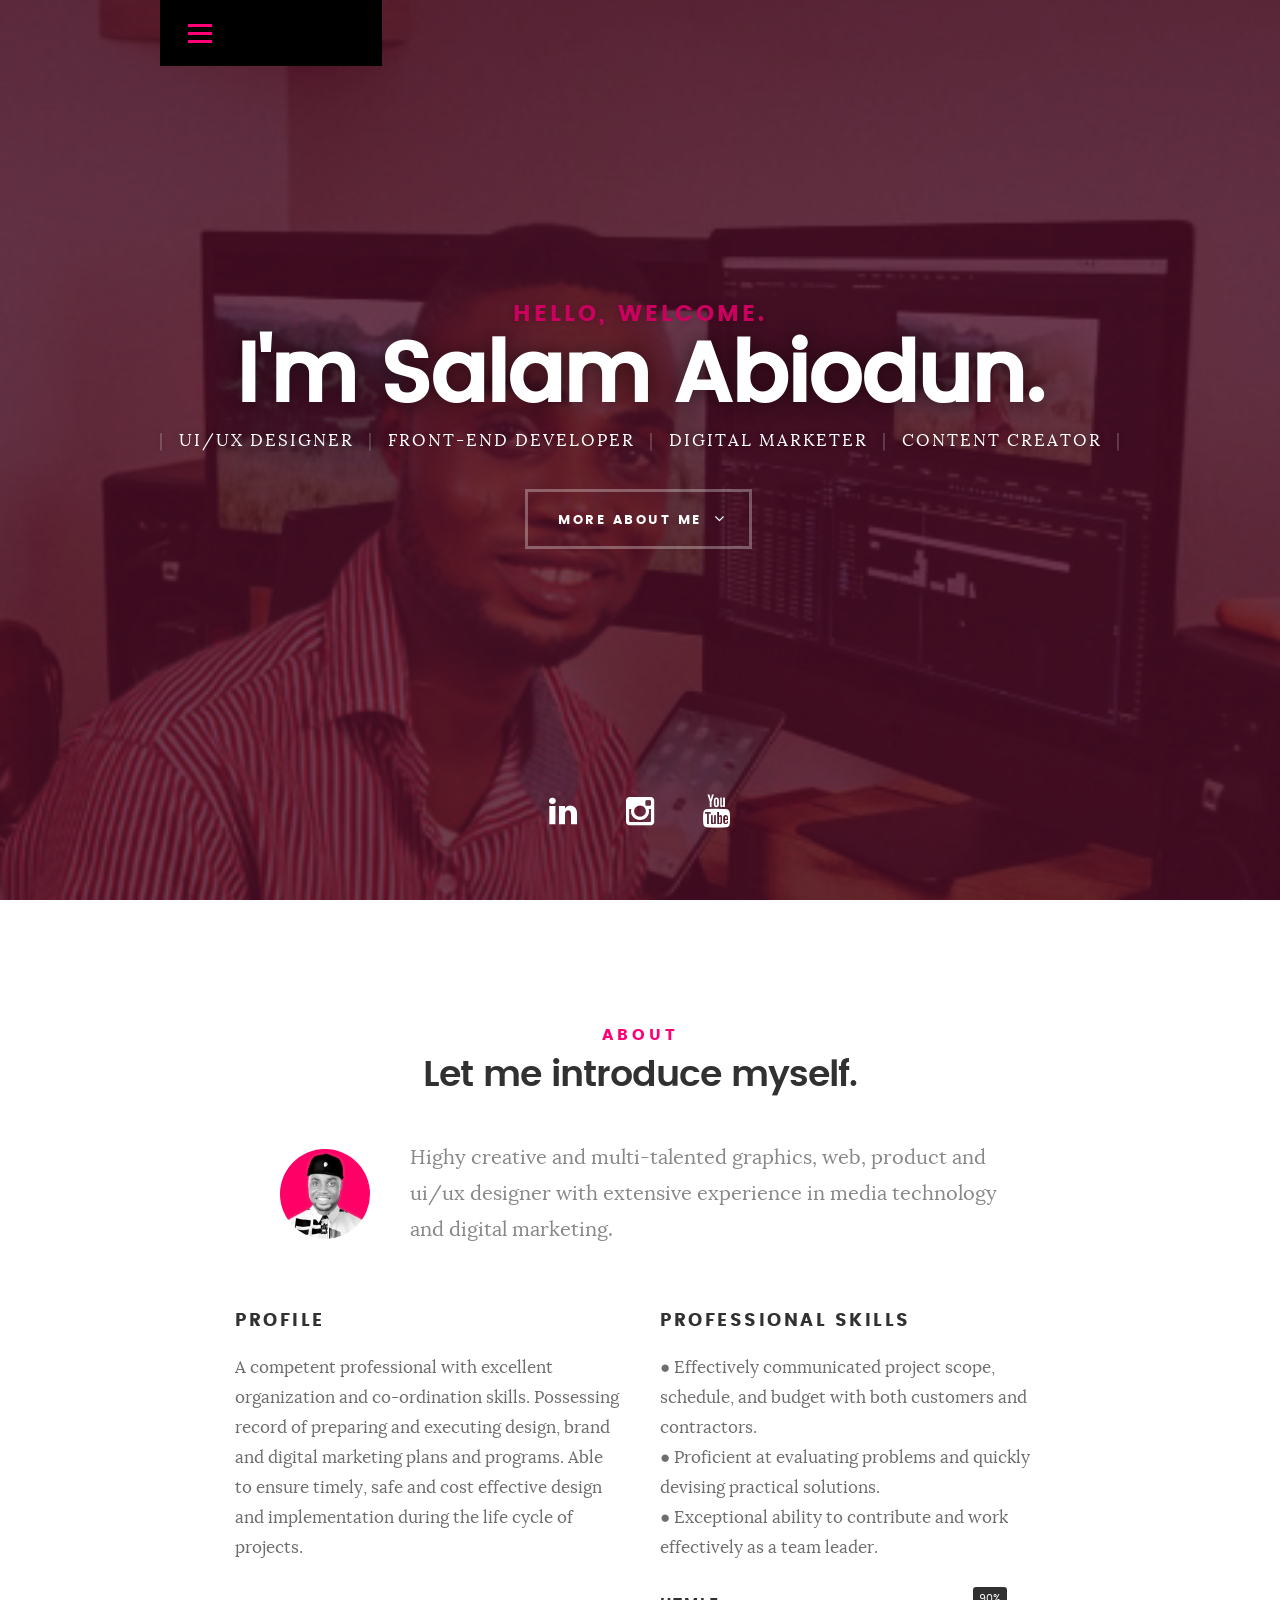
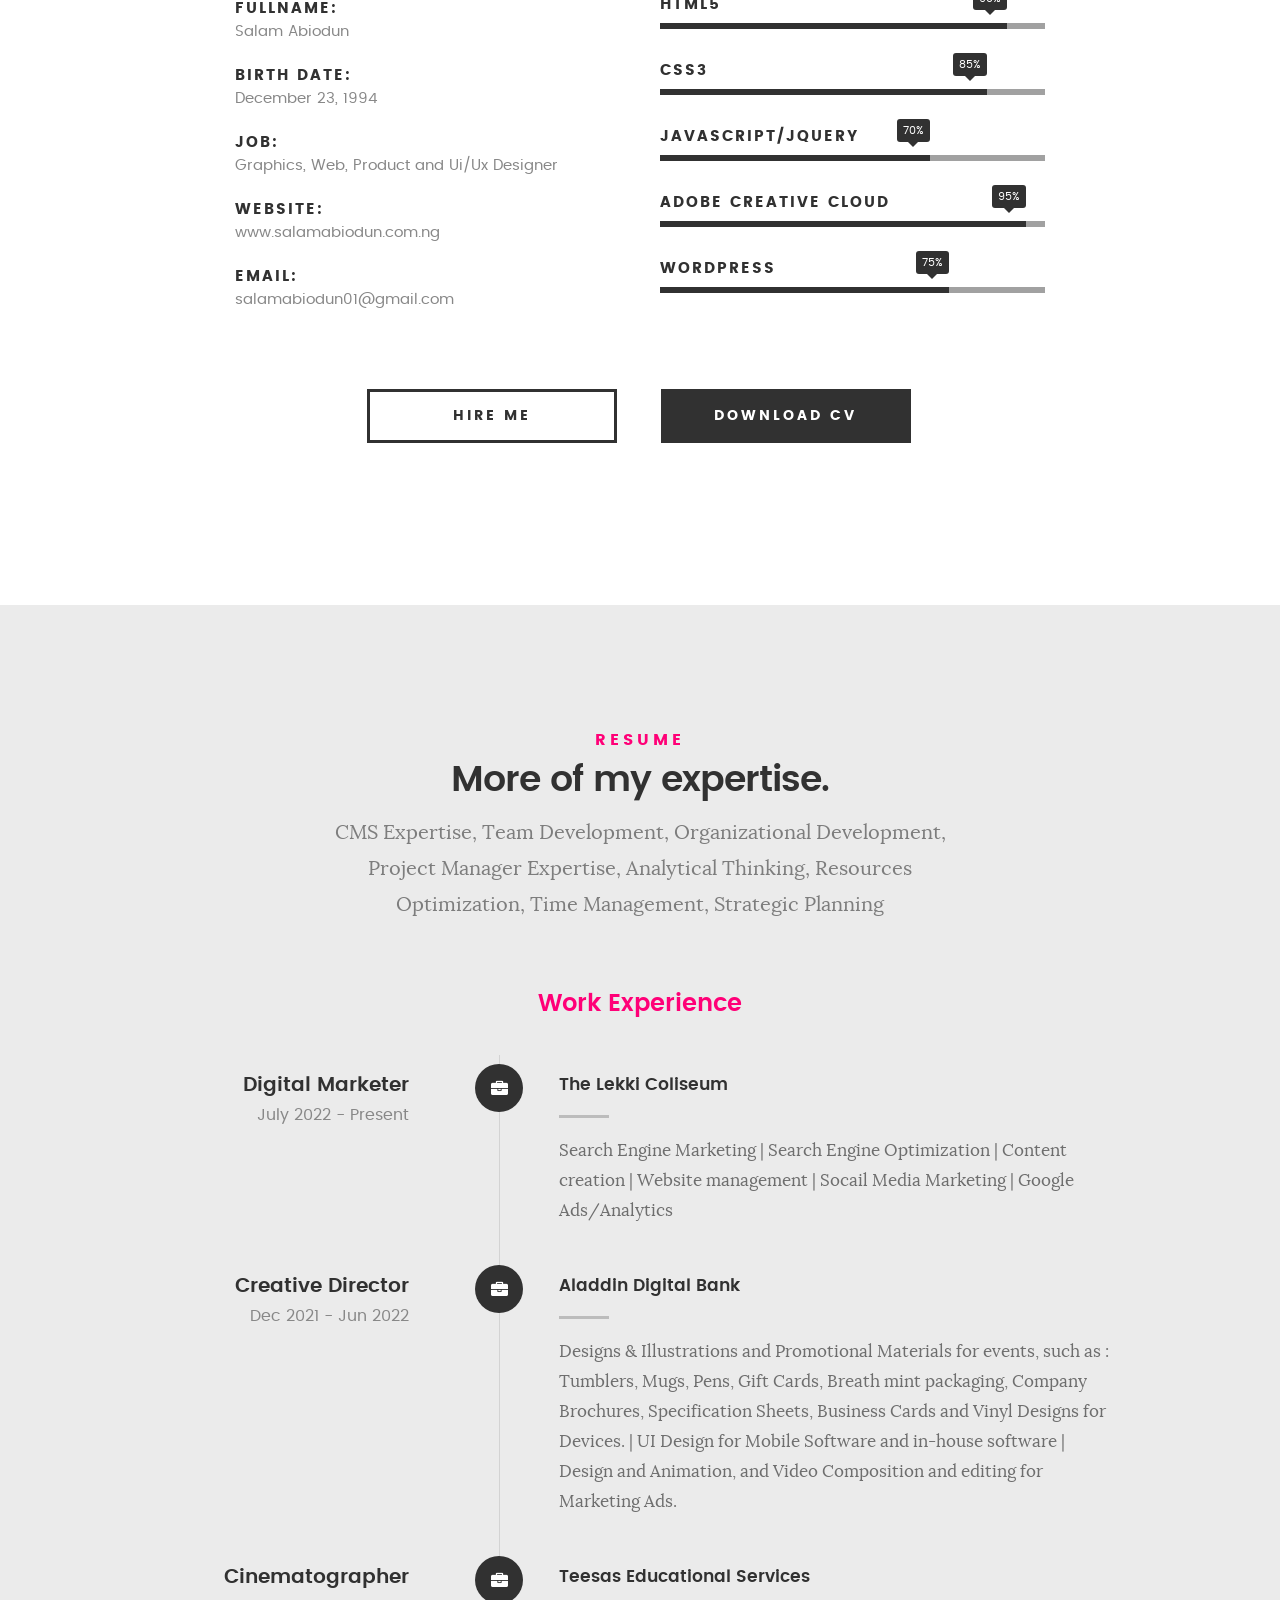
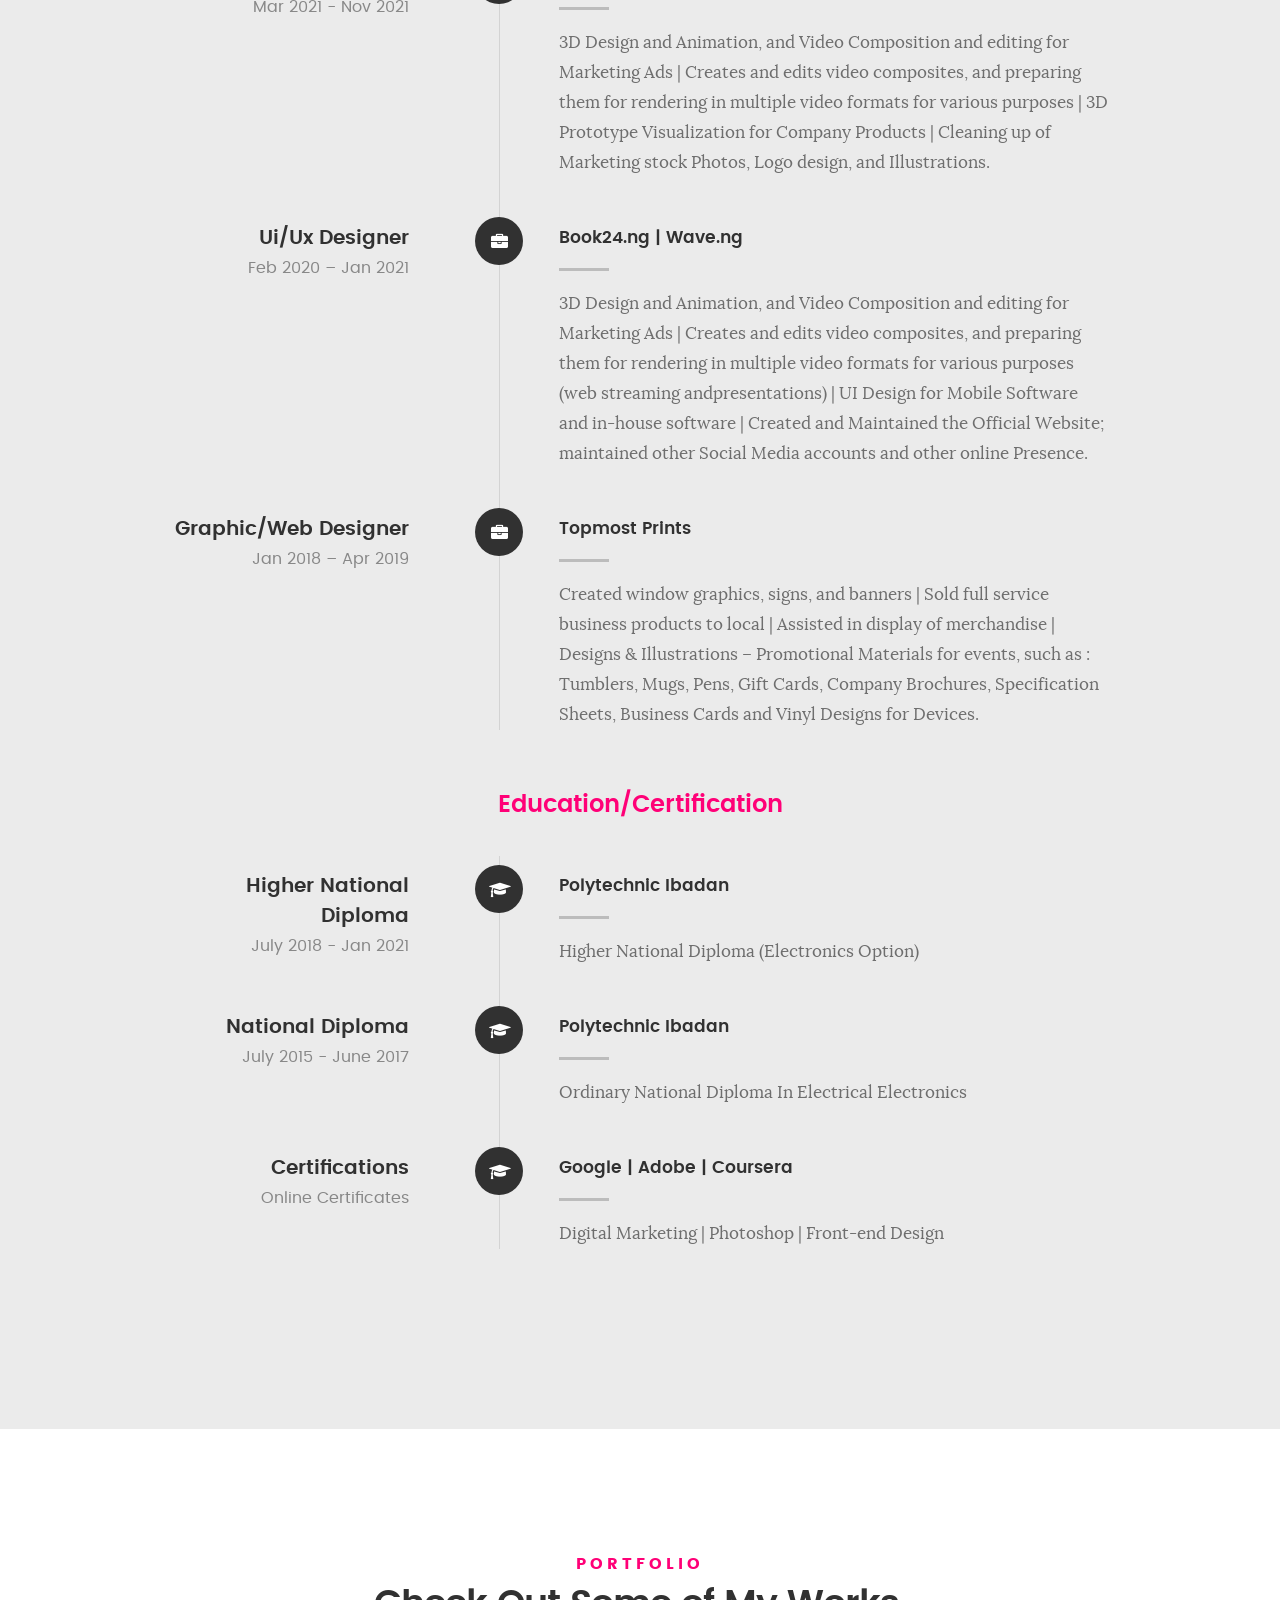
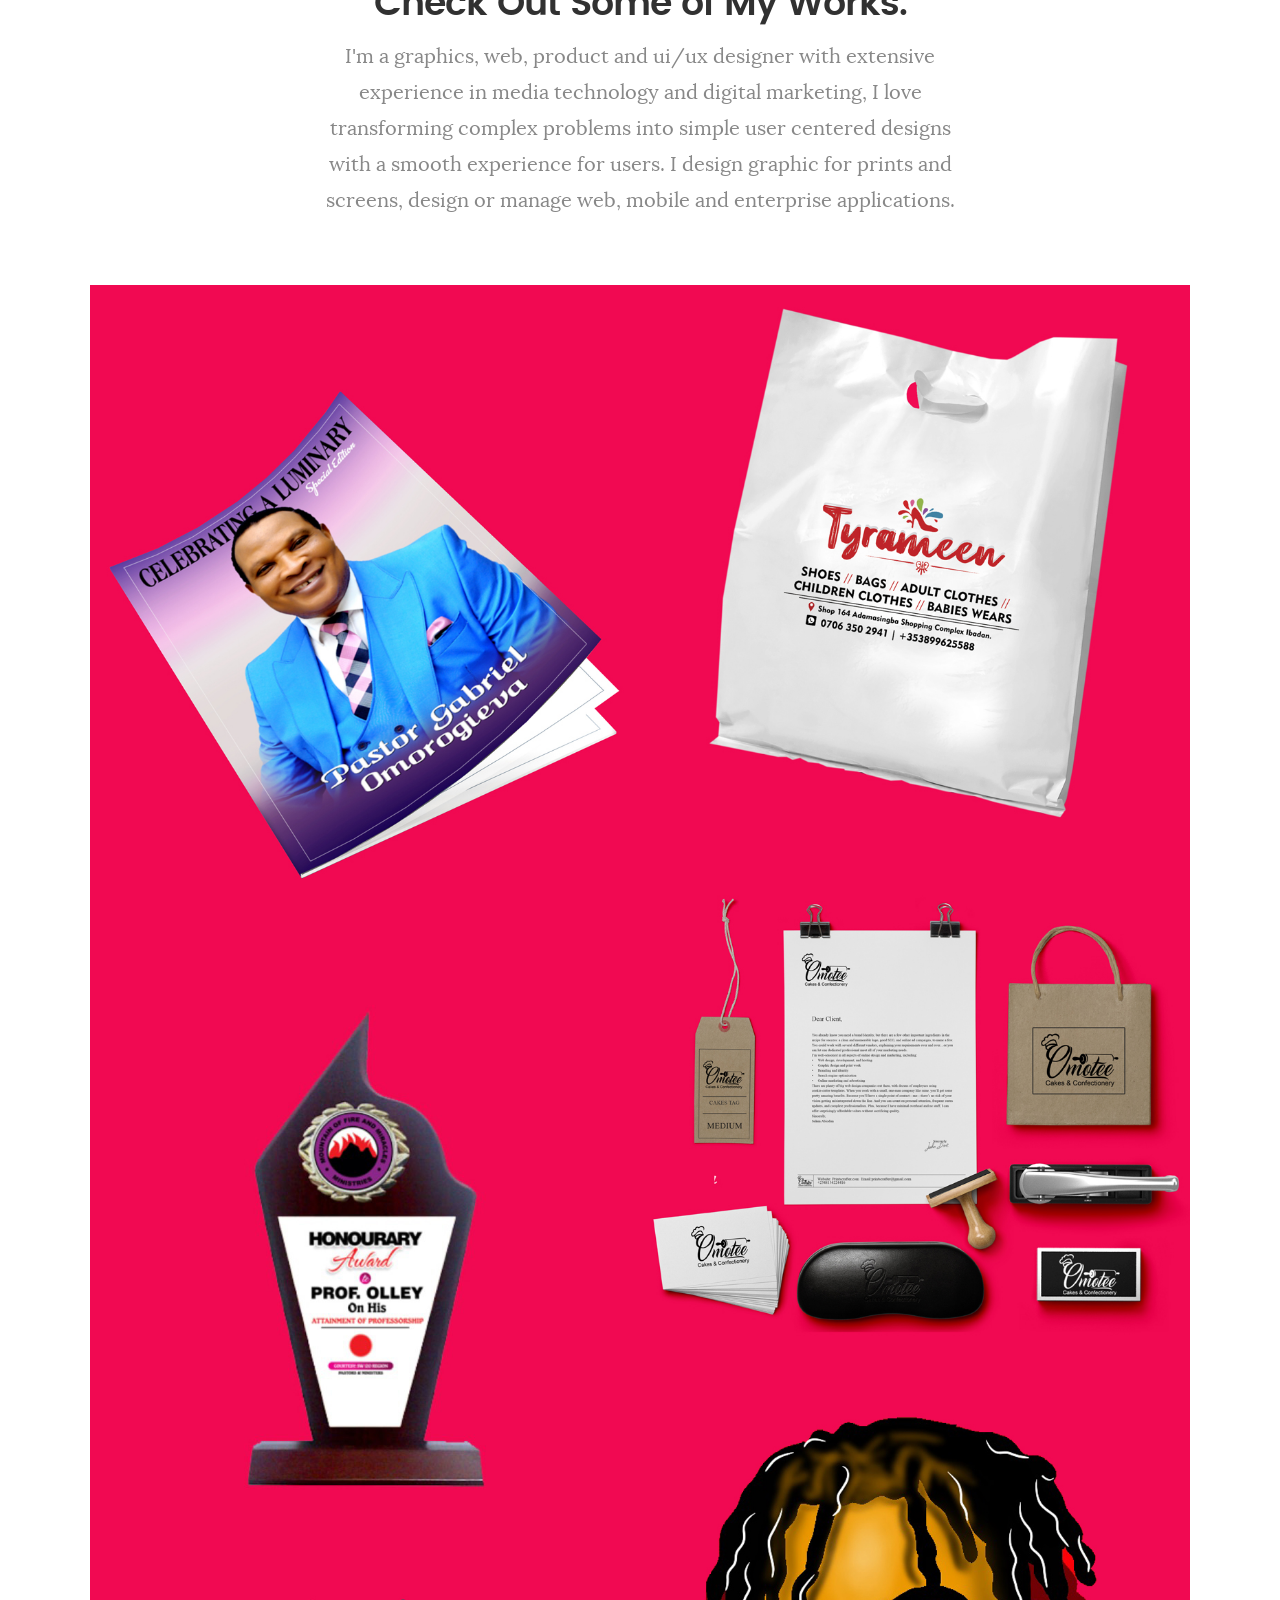
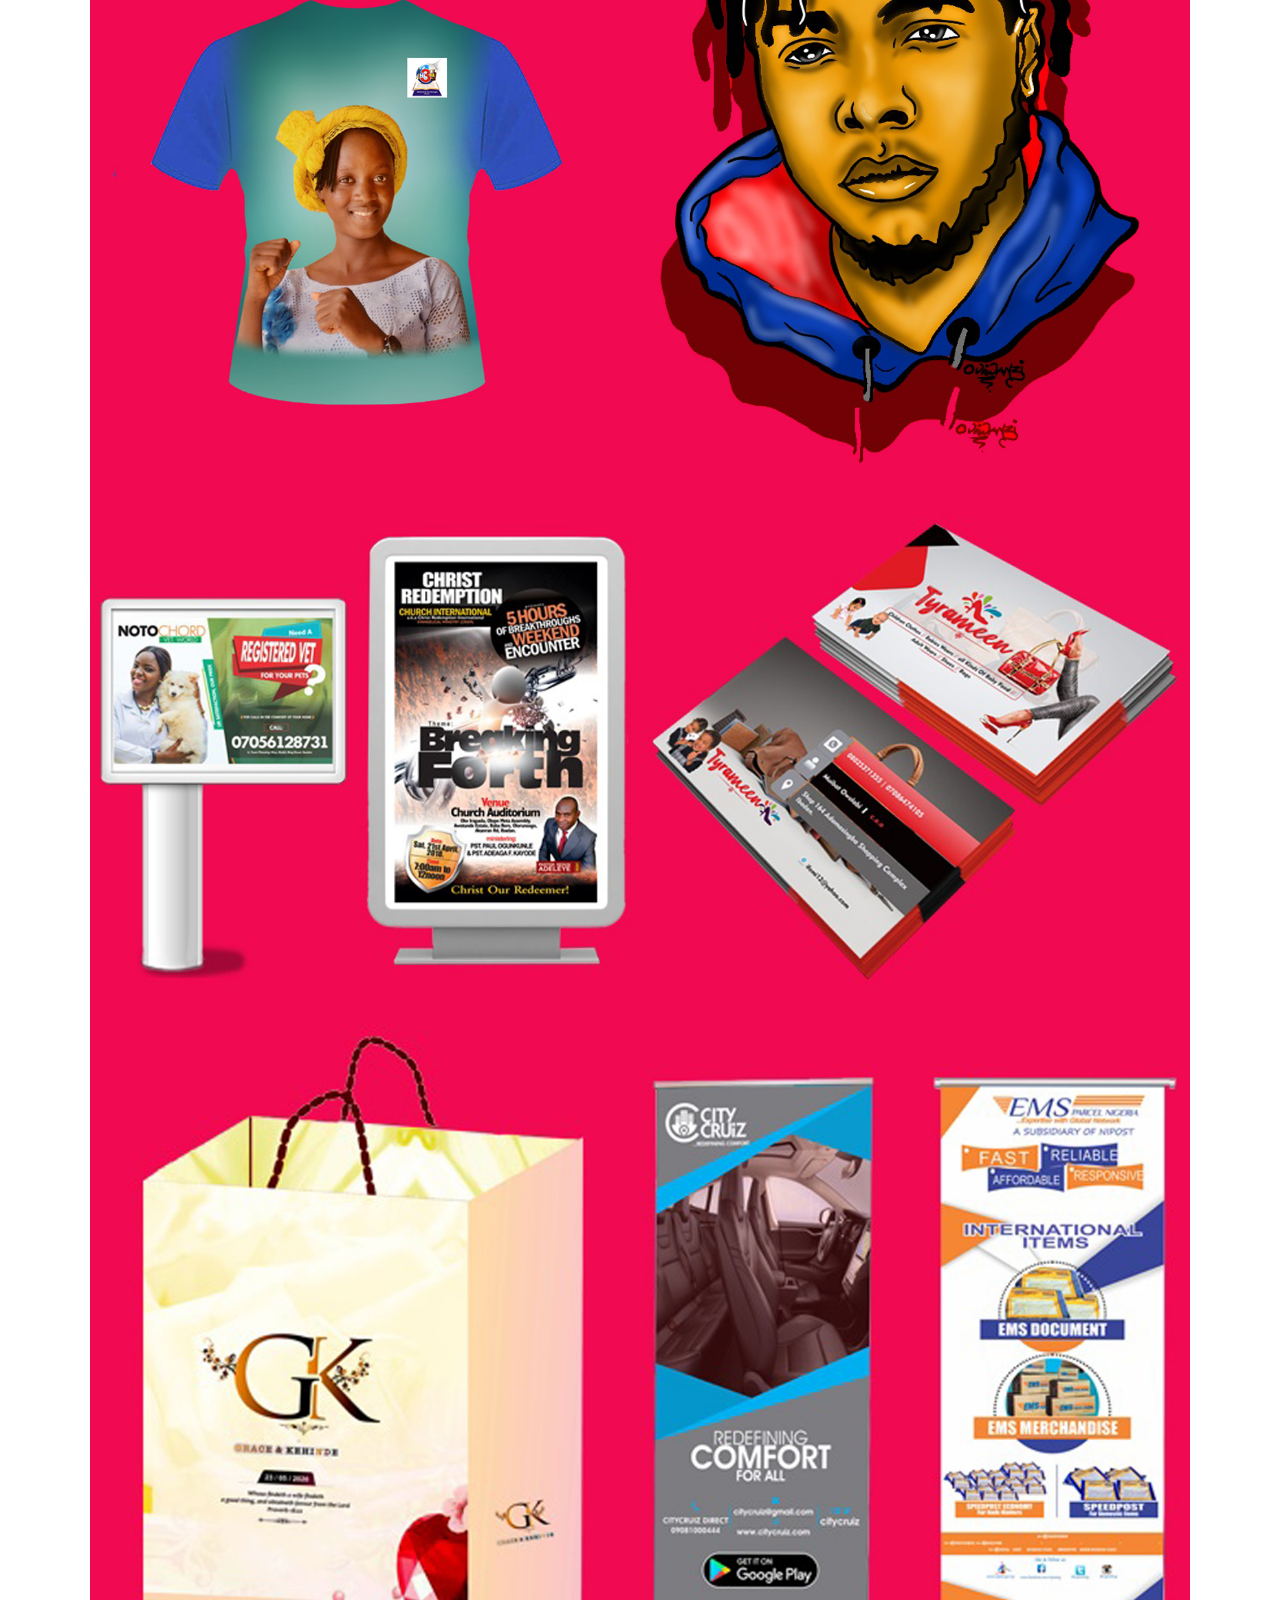
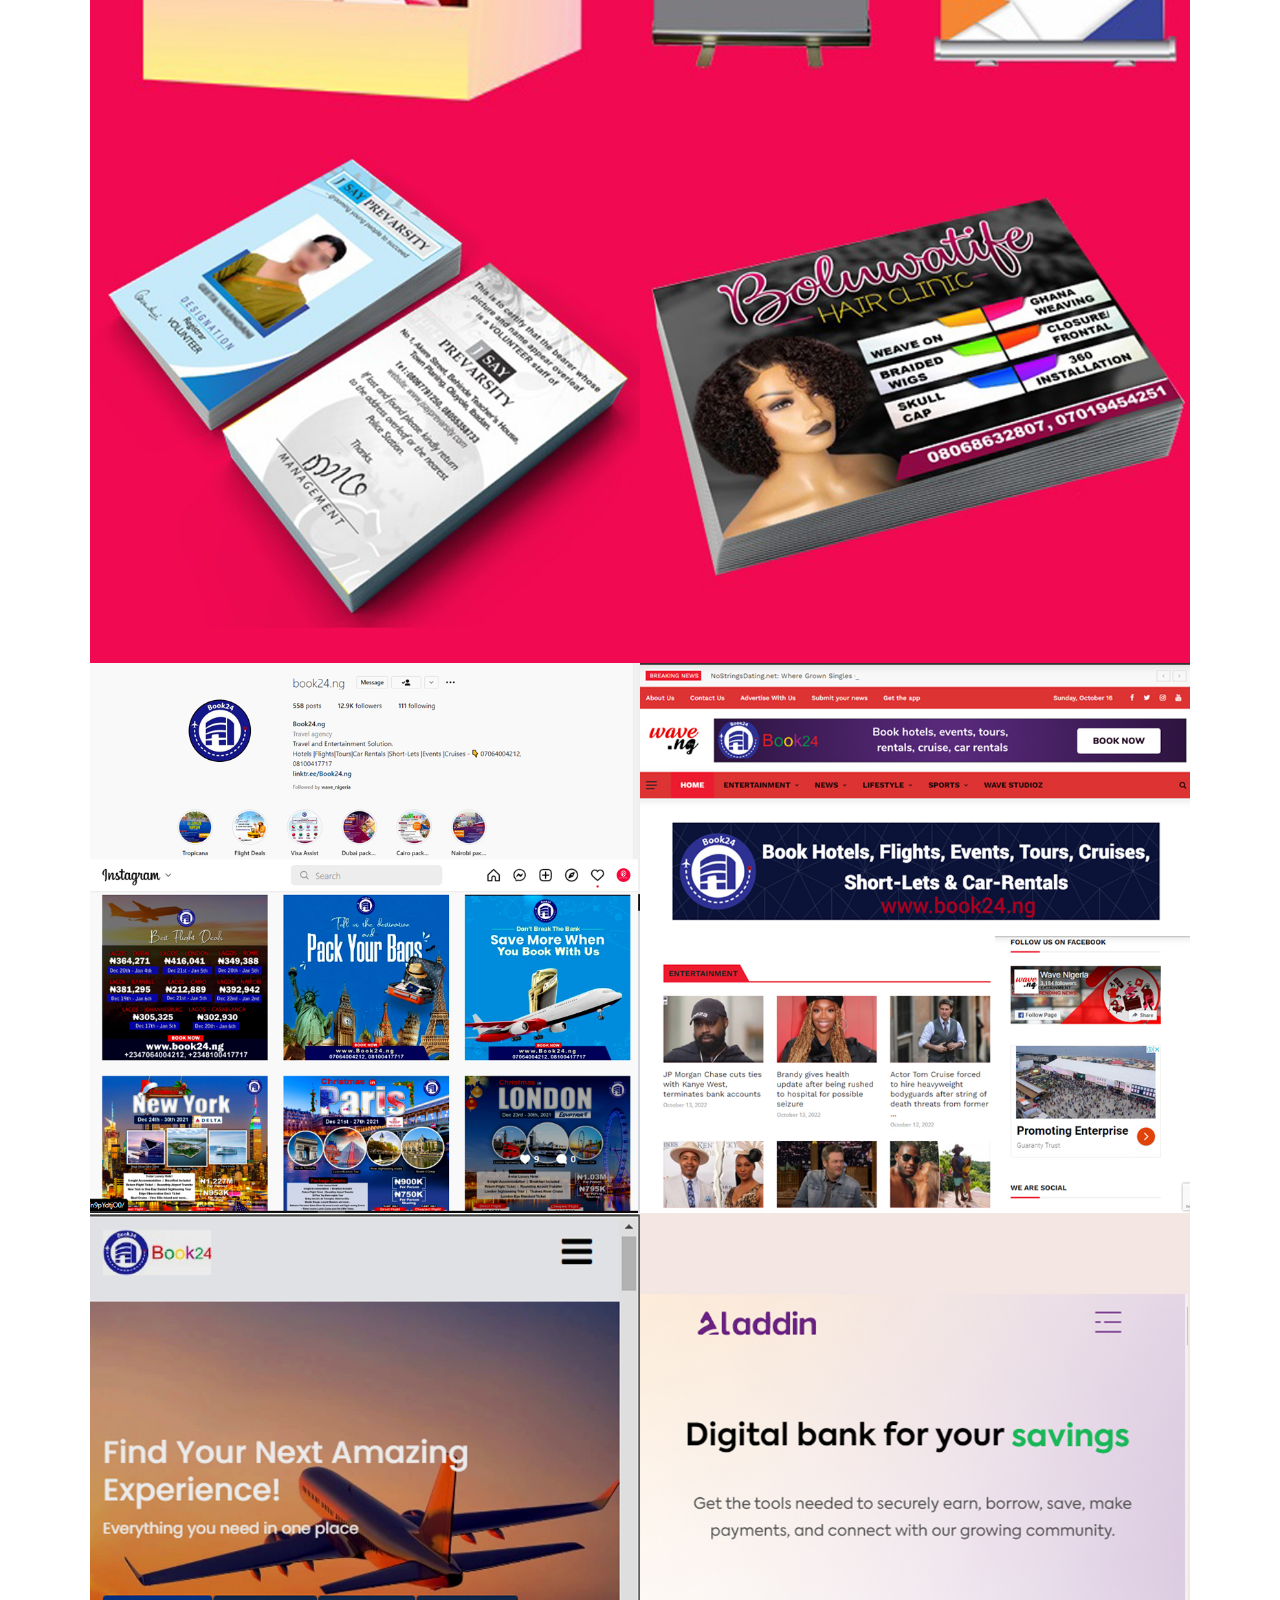
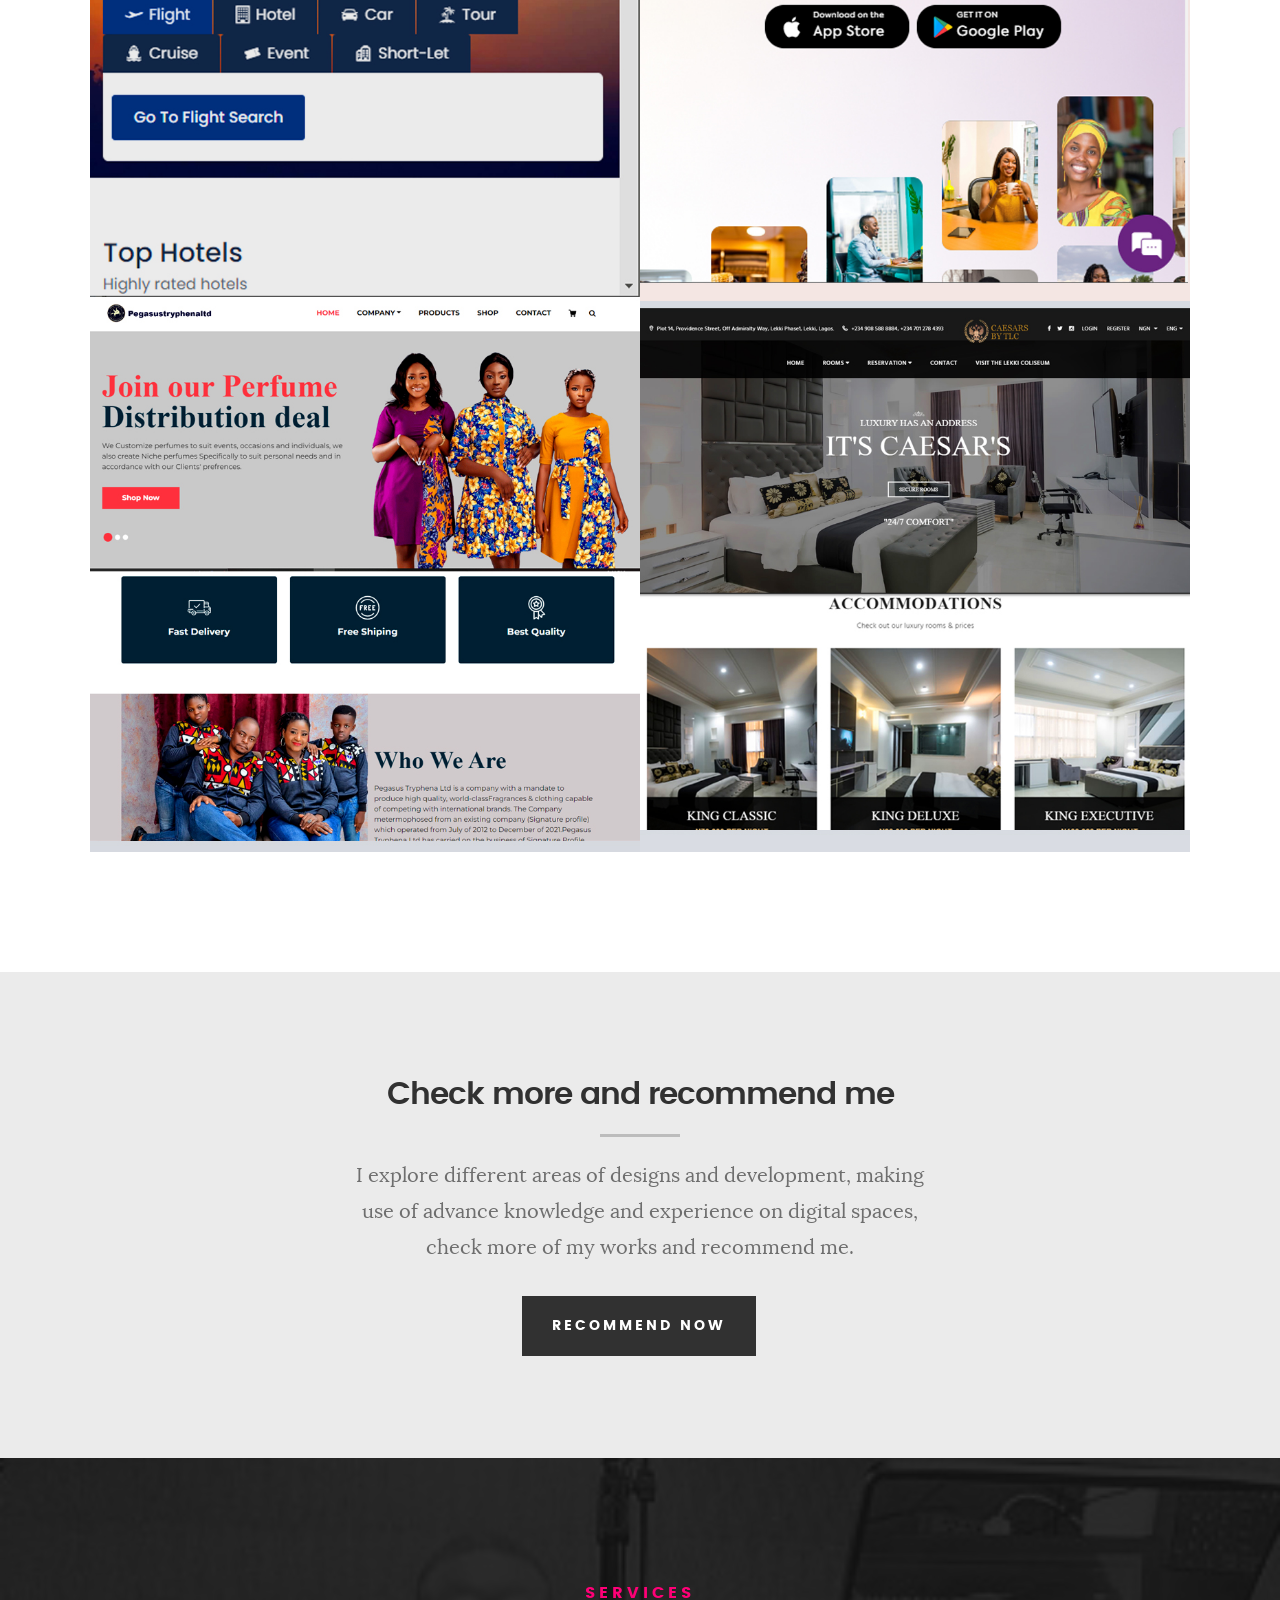
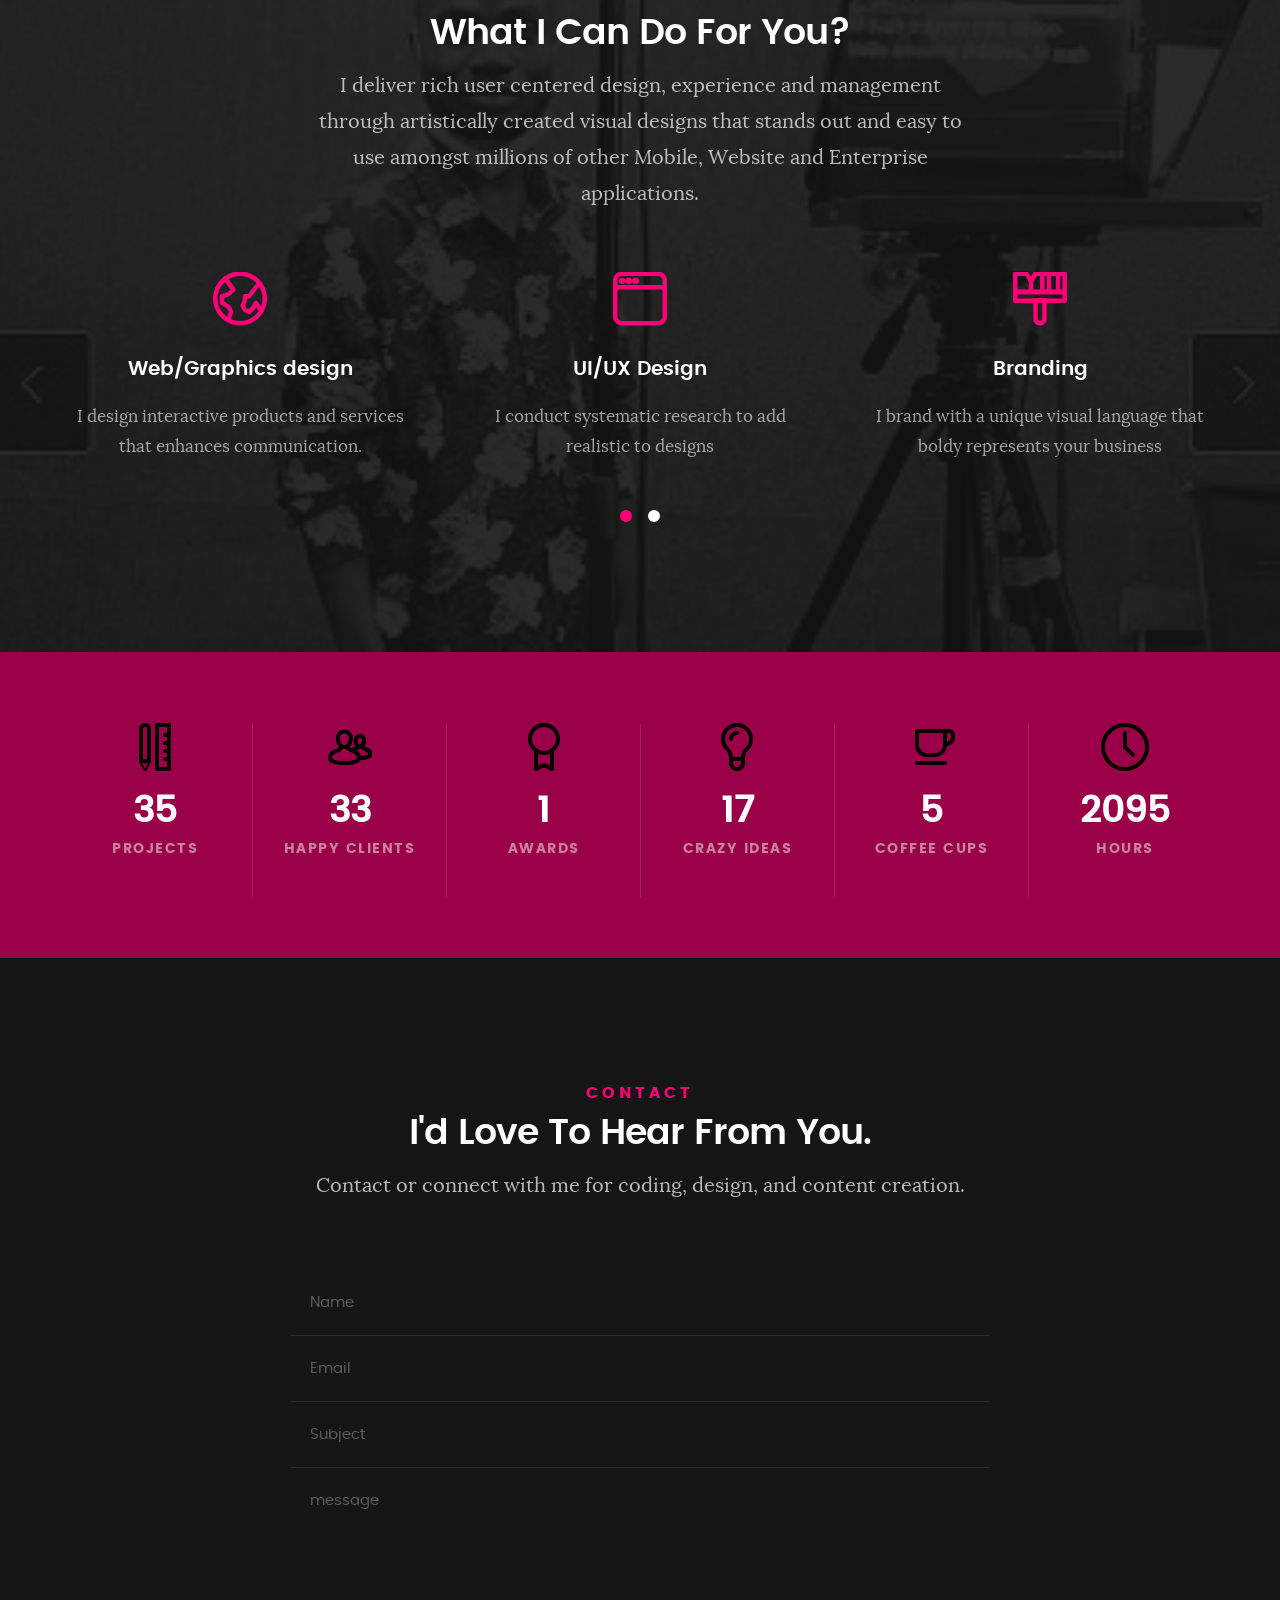
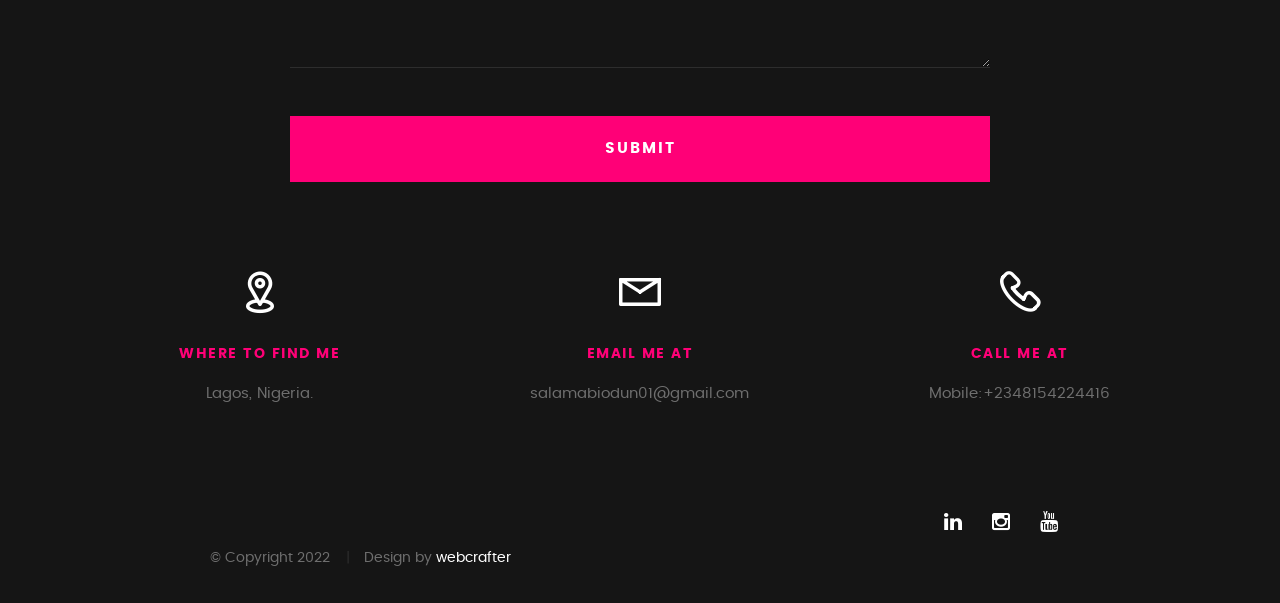
==== photocrafter.html @ e429751d "Update 1" ====
<!DOCTYPE html>
<!--[if IE 8 ]><html class="no-js oldie ie8" lang="en"> <![endif]-->
<!--[if IE 9 ]><html class="no-js oldie ie9" lang="en"> <![endif]-->
<!--[if (gte IE 9)|!(IE)]><!--><html class="no-js" lang="en"> <!--<![endif]-->
<head>

   <!--- basic page needs
   ================================================== -->
   <meta charset="utf-8">
	<title>Salam Abiodun</title>
	<meta name="description" content="Salam Abiodun is an highly creative and multi-talented graphics, web, product and ui/ux designer with
   				extensive experience in media technology and digital marketing">  
	<meta name="author" content="Salam Abiodun">

   <!-- mobile specific metas
   ================================================== -->
	<meta name="viewport" content="width=device-width, initial-scale=1, maximum-scale=1">

 	<!-- CSS
   ================================================== -->
   <link rel="stylesheet" href="css/base.css">  
   <link rel="stylesheet" href="css/main.css">
   <link rel="stylesheet" href="css/vendor.css">     

   <!-- script
   ================================================== -->   
	<script src="js/modernizr.js"></script>
	<script src="js/pace.min.js"></script>

   <!-- favicons
	================================================== -->
	<link rel="icon" type="image/png" href="favicon.png">

</head>


<body id="top">

	<!-- header 
   ================================================== -->
   <header>   	
   	<div class="row">

   		<div class="top-bar">
   			<a class="menu-toggle" href="#"><span>Menu</span></a>

	   		<div class="logo">
		         <a href="index.html"></a>
		      </div>		      

		   	<nav id="main-nav-wrap">
					<ul class="main-navigation">
						<li class="current"><a class="smoothscroll"  href="#intro" title="">Portfolio</a></li>	
						<li><a href="webcrafter.html" title="">Webcrafter</a></li>	
						<li><a href="photocrafter.html" title="">Photocrafter</a></li>
						<li><a href="printscrafter.html" title="">Printscrafter</a></li>	
						<li><a href="Blog" title="">Blog</a></li>			
					</ul>
				</nav>    		
   		</div> <!-- /top-bar --> 
   		
   	</div> <!-- /row --> 		
   </header> <!-- /header -->

	<!-- intro section
   ================================================== -->
   <section id="intro">   

   	<div class="intro-overlay"></div>	

   	<div class="intro-content">
   		<div class="row">

   			<div class="col-twelve">

	   			<h5>Hello, Welcome.</h5>
	   			<h1>I'm Salam Abiodun.</h1>

	   			<p class="intro-position">
					<span>UI/UX Designer</span>
					<span>Front-end Developer</span>
	   				<span>Digital Marketer</span>
	   				<span>Content Creator</span> 
	   			</p>

	   			<a class="button stroke smoothscroll" href="#about" title="">More About Me</a>

	   		</div>  
   			
   		</div>   		 		
   	</div> <!-- /intro-content --> 

   	<ul class="intro-social">
		<li><a href="https://www.linkedin.com/in/salamabiodun/"><i class="fa fa-linkedin"></i></a></li>        
		<li><a href="https://www.instagram.com/salamabiodun_portfolio/"><i class="fa fa-instagram"></i></a></li>
		<li><a href="#"><i class="fa fa-youtube"></i></a></li>
      </ul> <!-- /intro-social -->      	

   </section> <!-- /intro -->


   <!-- about section
   ================================================== -->
   <section id="about">  

   	<div class="row section-intro">
   		<div class="col-twelve">

   			<h5>About</h5>
   			<h1>Let me introduce myself.</h1>

   			<div class="intro-info">

   				<img src="images/Salam Abiodun.jpg" alt="Profile Picture">

   				<p class="lead">Highy creative and multi-talented graphics, web, product and ui/ux designer with
   				extensive experience in media technology and digital marketing.</p>
   			</div>   			

   		</div>   		
   	</div> <!-- /section-intro -->

   	<div class="row about-content">

   		<div class="col-six tab-full">

   			<h3>Profile</h3>
   			<p>A competent professional with excellent organization and co-ordination skills. Possessing record of preparing and executing design, brand and digital marketing plans and programs.
   			Able to ensure timely, safe and cost effective design and implementation during the life cycle of projects.
</p>

   			<ul class="info-list">
   				<li>
   					<strong>Fullname:</strong>
   					<span>Salam Abiodun</span>
   				</li>
   				<li>
   					<strong>Birth Date:</strong>
   					<span>December 23, 1994</span>
   				</li>
   				<li>
   					<strong>Job:</strong>
   					<span>Graphics, Web, Product and Ui/Ux Designer</span>
   				</li>
   				<li>
   					<strong>Website:</strong>
   					<span>www.salamabiodun.com.ng</span>
   				</li>
   				<li>
   					<strong>Email:</strong>
   					<span>salamabiodun01@gmail.com</span>
   				</li>

   			</ul> <!-- /info-list -->

   		</div>

   		<div class="col-six tab-full">

   			<h3>Professional Skills</h3>
   			<p>
   				● Effectively communicated project scope, schedule, and budget with both customers and contractors.<br />
                ● Proficient at evaluating problems and quickly devising practical solutions.<br />
                ● Exceptional ability to contribute and work effectively as a team leader.<br />
                </p>

				<ul class="skill-bars">
				   <li>
				   	<div class="progress percent90"><span>90%</span></div>
				   	<strong>HTML5</strong>
				   </li>
				   <li>
				   	<div class="progress percent85"><span>85%</span></div>
				   	<strong>CSS3</strong>
				   </li>
				   <li>
				   	<div class="progress percent70"><span>70%</span></div>
				   	<strong>Javascript/JQuery</strong>
				   </li>
				   <li>
				   	<div class="progress percent95"><span>95%</span></div>
				   	<strong>Adobe Creative Cloud</strong>
				   </li>
				   <li>

				   	<div class="progress percent75"><span>75%</span></div>
				   	<strong>Wordpress</strong>
				   </li>
      
				</ul> <!-- /skill-bars -->		

   		</div>

   	</div>

   	<div class="row button-section">
   		<div class="col-twelve">
   			<a href="#contact" title="Hire Me" class="button stroke smoothscroll">Hire Me</a>
   			<a href="https://drive.google.com/file/d/1m_BJOsOAaKrkkB5S3uJ8Zh2Sr7pAvcC0/view?usp=sharing" title="Download CV" class="button button-primary">Download CV</a>
   		</div>   		
   	</div>

   </section> <!-- /process-->    


   <!-- resume Section
   ================================================== -->
	<section id="resume" class="grey-section">

		<div class="row section-intro">
   		<div class="col-twelve">

   			<h5>Resume</h5>
   			<h1>More of my expertise.</h1>

   			<p class="lead">CMS Expertise, Team Development, Organizational Development, Project Manager Expertise, Analytical Thinking, Resources Optimization, Time Management, Strategic Planning</p>

   		</div>   		
   	</div> <!-- /section-intro--> 

   	<div class="row resume-timeline">

   		<div class="col-twelve resume-header">

   			<h2>Work Experience</h2>

   		</div> <!-- /resume-header -->

   		<div class="col-twelve">

   			<div class="timeline-wrap">

   				<div class="timeline-block">

	   				<div class="timeline-ico">
	   					<i class="fa fa-briefcase"></i>
	   				</div>

	   				<div class="timeline-header">
	   					<h3>Digital Marketer</h3>
	   					<p>July 2022 - Present</p>
	   				</div>

	   				<div class="timeline-content">
	   					<h4>The Lekki Coliseum</h4>
	   					<p>Search Engine Marketing | Search Engine Optimization | Content creation | Website management | Socail Media Marketing | Google Ads/Analytics</p>
	   				</div>

	   			</div> <!-- /timeline-block -->

	   			<div class="timeline-block">

	   				<div class="timeline-ico">
	   					<i class="fa fa-briefcase"></i>
	   				</div>

	   				<div class="timeline-header">
	   					<h3>Creative Director</h3>
	   					<p>Dec 2021 - Jun 2022</p>
	   				</div>

	   				<div class="timeline-content">
	   					<h4>Aladdin Digital Bank</h4>
	   					<p> Designs & Illustrations and Promotional Materials for events, such as : Tumblers, Mugs, Pens, Gift Cards, Breath mint packaging, Company Brochures, Specification Sheets, Business Cards and Vinyl Designs for Devices. | UI Design for Mobile Software and in-house software | Design and Animation, and Video Composition and editing for Marketing Ads.</p>
	   				</div>

	   			</div> <!-- /timeline-block -->

	   			<div class="timeline-block">

	   				<div class="timeline-ico">
	   					<i class="fa fa-briefcase"></i>
	   				</div>

	   				<div class="timeline-header">
	   					<h3>Cinematographer</h3>
	   					<p>Mar 2021 - Nov 2021</p>
	   				</div>

	   				<div class="timeline-content">
	   					<h4>Teesas Educational Services</h4>
	   					<p>3D Design and Animation, and Video Composition and editing for Marketing Ads | Creates and edits video composites, and preparing them for rendering in multiple video formats for various purposes | 3D Prototype Visualization for Company Products | Cleaning up of Marketing stock Photos, Logo design, and Illustrations.

	   					</p>
	   				</div>

	   			</div> <!-- /timeline-block -->

	   			<div class="timeline-block">

	   				<div class="timeline-ico">
	   					<i class="fa fa-briefcase"></i>
	   				</div>

	   				<div class="timeline-header">
	   					<h3>Ui/Ux Designer</h3>
	   					<p>Feb 2020 – Jan 2021</p>
	   				</div>

	   				<div class="timeline-content">
	   					<h4>Book24.ng | Wave.ng </h4>
	   					<p> 3D Design and Animation, and Video Composition and editing for Marketing Ads | Creates and edits video composites, and preparing them for rendering in multiple video formats for various purposes (web streaming andpresentations) | UI Design for Mobile Software and in-house software |  Created and Maintained the Official Website; maintained other Social Media accounts and other online Presence.
	   					</p>
	   				</div>

	   			</div> <!-- /timeline-block -->

	   			<div class="timeline-block">

	   				<div class="timeline-ico">
	   					<i class="fa fa-briefcase"></i>
	   				</div>

	   				<div class="timeline-header">
	   					<h3>Graphic/Web Designer</h3>
	   					<p>Jan 2018 – Apr 2019</p>
	   				</div>

	   				<div class="timeline-content">
	   					<h4>Topmost Prints</h4>
	   					<p> Created window graphics, signs, and banners | Sold full service business products to local | Assisted in display of merchandise | Designs & Illustrations – Promotional Materials for events, such as : Tumblers, Mugs, Pens, Gift Cards, Company Brochures, Specification Sheets, Business Cards and Vinyl Designs for Devices.

	   					</p>
	   				</div>

	   			</div> <!-- /timeline-block -->

   			</div> <!-- /timeline-wrap -->   			

   		</div> <!-- /col-twelve -->
   		
   	</div> <!-- /resume-timeline -->
   	
   	<div class="row resume-timeline">

   		<div class="col-twelve resume-header">

   			<h2>Education/Certification</h2>

   		</div> <!-- /resume-header -->

   		<div class="col-twelve">

   			<div class="timeline-wrap">

   				<div class="timeline-block">

	   				<div class="timeline-ico">
	   					<i class="fa fa-graduation-cap"></i>
	   				</div>

	   				<div class="timeline-header">
	   					<h3>Higher National Diploma</h3>
	   					<p>July 2018 - Jan 2021</p>
	   				</div>

	   				<div class="timeline-content">
	   					<h4>Polytechnic Ibadan</h4>
	   					<p>Higher National Diploma (Electronics Option)</p>
	   				</div>

	   			</div> <!-- /timeline-block -->

	   			<div class="timeline-block">

	   				<div class="timeline-ico">
	   					<i class="fa fa-graduation-cap"></i>
	   				</div>

	   				<div class="timeline-header">
	   					<h3>National Diploma</h3>
	   					<p>July 2015 - June 2017</p>
	   				</div>

	   				<div class="timeline-content">
	   					<h4>Polytechnic Ibadan</h4>
	   					<p>Ordinary National Diploma In Electrical Electronics</p>
	   				</div>

	   			</div> <!-- /timeline-block -->

	   			<div class="timeline-block">

	   				<div class="timeline-ico">
	   					<i class="fa fa-graduation-cap"></i>
	   				</div>

	   				<div class="timeline-header">
	   					<h3>Certifications</h3>
	   					<p>Online Certificates</p>
	   				</div>

	   				<div class="timeline-content">
	   					<h4>Google | Adobe | Coursera</h4>
	   					<p>Digital Marketing | Photoshop | Front-end Design</p>
	   				</div>

	   			</div> <!-- /timeline-block -->

   			</div> <!-- /timeline-wrap -->   			

   		</div> <!-- /col-twelve -->
   		
   	</div> <!-- /resume-timeline -->
		
	</section> <!-- /features -->


	<!-- Portfolio Section
   ================================================== -->
	<section id="portfolio">

		<div class="row section-intro">
   		<div class="col-twelve">

   			<h5>Portfolio</h5>
   			<h1>Check Out Some of My Works.</h1>

   			<p class="lead">I'm a graphics, web, product and ui/ux designer with
   				extensive experience in media technology and digital marketing, I love transforming complex problems into
   			simple user centered designs with a smooth experience for users. I design graphic for prints and screens, design or manage web, mobile and enterprise applications.</p>

   		</div>   		
   	</div> <!-- /section-intro--> 

   	<div class="row portfolio-content">

   		<div class="col-twelve">

   			<!-- portfolio-wrapper -->
	         <div id="folio-wrapper" class="block-1-2 block-mob-full stack">

	         	<div class="bgrid folio-item">
	               <div class="item-wrap">
	               	<img src="images/portfolio/liberty.jpg" alt="Liberty">
	                  <a href="#modal-01" class="overlay">	                  	           
	                     <div class="folio-item-table">
	                     	<div class="folio-item-cell">
		     					       <h3 class="folio-title">Magazine Design </h3>	     					    
		     					    	 <span class="folio-types">
		     					       	  Graphic Design/Prints Design
		     					       </span>
		     					   </div>	                      	
	                     </div>                    
	                  </a>
	               </div>	               
	        		</div> <!-- /folio-item -->

	        		<div class="bgrid folio-item">
	               <div class="item-wrap">
	               	<img src="images/portfolio/shutterbug.jpg" alt="Shutterbug">
	               	<a href="#modal-02" class="overlay">              		                  
	                     <div class="folio-item-table">
	                     	<div class="folio-item-cell">
	                     		<h3 class="folio-title">Print On Nylon</h3>	     					    
		     					    	<span class="folio-types">
		     					       	  Graphic Design/Prints Design/Screen Printing
		     					      </span>		     		
		     					   </div> 	                      	
	                     </div>                    
	                  </a>
	               </div>
	        		</div> <!-- /folio-item -->

	            <div class="bgrid folio-item">
	               <div class="item-wrap">
	               	<img src="images/portfolio/clouds.jpg"alt="Clouds">
	                  <a href="#modal-03" class="overlay">             		                  
	                     <div class="folio-item-table">
	                     	<div class="folio-item-cell">
	                     		<h3 class="folio-title">Complete Branding</h3>	     					    
		     					    	<span class="folio-types">
		     					       	  Business Branding
		     					      </span>		     		
		     					   </div> 	                      	
	                     </div>                    
	                  </a>
	               </div>
	        		</div> <!-- /folio-item -->

	            <div class="bgrid folio-item">
	               <div class="item-wrap">
	               	<img src="images/portfolio/beetle.jpg" alt="Beetle">
	                  <a href="#modal-04" class="overlay">                  	                 
	                     <div class="folio-item-table">
	                     	<div class="folio-item-cell">
	                     		<h3 class="folio-title">Award Plaque</h3>	     					    
		     					    	<span class="folio-types">
		     					       	  Souvenirs/Gift Items
		     					      </span>		     		
		     					   </div>  	                      	
	                     </div>                    
	                  </a>
	               </div>
	        		</div> <!-- /folio-item -->     

	        		<div class="bgrid folio-item">
	               <div class="item-wrap">
	               	<img src="images/portfolio/lighthouse.jpg" alt="Lighthouse">
	                  <a href="#modal-05" class="overlay">             		                  
	                     <div class="folio-item-table">
	                     	<div class="folio-item-cell">
	                     		<h3 class="folio-title">Cartoonizing</h3>	     					    
		     					    	<span class="folio-types">
		     					       	  Graphic Design/2D illustration
		     					      </span>		     		
		     					   </div> 	                      	
	                     </div>                    
	                  </a>
	               </div>
	        		</div> <!-- /folio-item -->

	            <div class="bgrid folio-item">
	               <div class="item-wrap">
	               	<img src="images/portfolio/salad.jpg" alt="Salad">
	                  <a href="#modal-06" class="overlay">
	                     <div class="folio-item-table">
	                     	<div class="folio-item-cell">
	                     		<h3 class="folio-title">T-shirt Printing</h3>	     					    
		     					    	<span class="folio-types">
		     					       	  3D Sublimation/T-shirt Design
		     					      </span>		     		
		     					   </div>	                      	
	                     </div>                    
	                  </a>
	               </div>

	        		</div> <!-- /folio-item -->   

	            <!-- modal popups - begin
	            ============================================================= -->
	            <div id="modal-01" class="popup-modal slider mfp-hide">	

				     	<div class="media">
				     		<img src="images/portfolio/modals/m-liberty.jpg" alt="" />
				     	</div>      	

					   <div class="description-box">
					      <h4>Magazine Design</h4>		      
					      <p>Design and Magazine Publishing </p>

					      <div class="categories">Graphics Design</div>			               
					   </div>

			         <div class="link-box">
			            <a href="#">Details</a>
					      <a href="#" class="popup-modal-dismiss">Close</a>
			         </div>		      

				   </div> <!-- /modal-01 -->

				   <div id="modal-02" class="popup-modal slider mfp-hide">	

				     	<div class="media">
				     		<img src="images/portfolio/modals/m-shutterbug.jpg" alt="" />
				     	</div>      	

					   <div class="description-box">
					      <h4>Print On Nylon</h4>		      
					      <p>Screen printing on Nylon and other flexible surfaces</p>

					      <div class="categories">Print Design</div>			               
					   </div>

			         <div class="link-box">
			            <a href="#">Details</a>
					      <a href="#" class="popup-modal-dismiss">Close</a>
			         </div>		      

				   </div> <!-- /modal-02 -->

				   <div id="modal-03" class="popup-modal slider mfp-hide">	

				     	<div class="media">
				     		<img src="images/portfolio/modals/m-clouds.jpg" alt="" />
				     	</div>      	

					   <div class="description-box">
					      <h4>Branding</h4>		      
					      <p>Business/Cooporate branding</p>

					      <div class="categories">Branding</div>			               
					   </div>

			         <div class="link-box">
			            <a href="#">Details</a>
					      <a href="#" class="popup-modal-dismiss">Close</a>
			         </div>		      

				   </div> <!-- /modal-03 -->

				   <div id="modal-04" class="popup-modal slider mfp-hide">	

				     	<div class="media">
				     		<img src="images/portfolio/modals/m-beetle.jpg" alt="" />
				     	</div>      	

					   <div class="description-box">
					      <h4>Award Plaque</h4>		      
					      <p>Award Plaque Customization</p>

					      <div class="categories">Branding</div>			               
					   </div>

			         <div class="link-box">
			            <a href="#">Details</a>
					      <a href="#" class="popup-modal-dismiss">Close</a>
			         </div>		      

				   </div> <!-- /modal-04 -->

				   <div id="modal-05" class="popup-modal slider mfp-hide">	

				     	<div class="media">
				     		<img src="images/portfolio/modals/m-lighthouse.jpg" alt="" />
				     	</div>      	

					   <div class="description-box">
					      <h4>Cartoon</h4>		      
					      <p>Cartoonizing pictures and 2D illustrations </p>

					      <div class="categories">2D Animation</div>			               
					   </div>

			         <div class="link-box">
			            <a href="#">Details</a>
					      <a href="#" class="popup-modal-dismiss">Close</a>
			         </div>		      

				   </div> <!-- /modal-05 -->

				   <div id="modal-06" class="popup-modal slider mfp-hide">	

				     	<div class="media">
				     		<img src="images/portfolio/modals/m-salad.jpg" alt="" />
				     	</div>      	

					   <div class="description-box">
					      <h4>T-Shirt</h4>		      
					      <p>T-shirt Design and 3D Sublimation of textile surfaces</p>

					      <div class="categories">Customization</div>			               
					   </div>

			         <div class="link-box">
			            <a href="#">Details</a>
					      <a href="#" class="popup-modal-dismiss">Close</a>
			         </div>		      

				   </div> <!-- /modal-06 -->


				   <!-- modal popups - end
	            ============================================================= -->

	         </div> <!-- /portfolio-wrapper --> 

   		</div>  <!-- /twelve -->   

   	</div> <!-- /portfolio-content -->


   	<div class="row portfolio-content">

   		<div class="col-twelve">

   			<!-- portfolio-wrapper -->
	         <div id="folio-wrapper" class="block-1-2 block-mob-full stack">

	         	<div class="bgrid folio-item">
	               <div class="item-wrap">
	               	<img src="images/portfolio/1.jpg" alt="Liberty">
	                  <a href="#modal-01" class="overlay">	                  	           
	                     <div class="folio-item-table">
	                     	<div class="folio-item-cell">
		     					       <h3 class="folio-title">Magazine Design </h3>	     					    
		     					    	 <span class="folio-types">
		     					       	  Graphic Design/Prints Design
		     					       </span>
		     					   </div>	                      	
	                     </div>                    
	                  </a>
	               </div>	               
	        		</div> <!-- /folio-item -->

	        		<div class="bgrid folio-item">
	               <div class="item-wrap">
	               	<img src="images/portfolio/2.jpg" alt="Shutterbug">
	               	<a href="#modal-02" class="overlay">              		                  
	                     <div class="folio-item-table">
	                     	<div class="folio-item-cell">
	                     		<h3 class="folio-title">Print On Nylon</h3>	     					    
		     					    	<span class="folio-types">
		     					       	  Graphic Design/Prints Design/Screen Printing
		     					      </span>		     		
		     					   </div> 	                      	
	                     </div>                    
	                  </a>
	               </div>
	        		</div> <!-- /folio-item -->

	            <div class="bgrid folio-item">
	               <div class="item-wrap">
	               	<img src="images/portfolio/3.jpg"alt="Clouds">
	                  <a href="#modal-03" class="overlay">             		                  
	                     <div class="folio-item-table">
	                     	<div class="folio-item-cell">
	                     		<h3 class="folio-title">Complete Branding</h3>	     					    
		     					    	<span class="folio-types">
		     					       	  Business Branding
		     					      </span>		     		
		     					   </div> 	                      	
	                     </div>                    
	                  </a>
	               </div>
	        		</div> <!-- /folio-item -->

	            <div class="bgrid folio-item">
	               <div class="item-wrap">
	               	<img src="images/portfolio/4.jpg" alt="Beetle">
	                  <a href="#modal-04" class="overlay">                  	                 
	                     <div class="folio-item-table">
	                     	<div class="folio-item-cell">
	                     		<h3 class="folio-title">Award Plaque</h3>	     					    
		     					    	<span class="folio-types">
		     					       	  Souvenirs/Gift Items
		     					      </span>		     		
		     					   </div>  	                      	
	                     </div>                    
	                  </a>
	               </div>
	        		</div> <!-- /folio-item -->     

	        		<div class="bgrid folio-item">
	               <div class="item-wrap">
	               	<img src="images/portfolio/5.jpg" alt="Lighthouse">
	                  <a href="#modal-05" class="overlay">             		                  
	                     <div class="folio-item-table">
	                     	<div class="folio-item-cell">
	                     		<h3 class="folio-title">Cartoonizing</h3>	     					    
		     					    	<span class="folio-types">
		     					       	  Graphic Design/2D illustration
		     					      </span>		     		
		     					   </div> 	                      	
	                     </div>                    
	                  </a>
	               </div>
	        		</div> <!-- /folio-item -->

	            <div class="bgrid folio-item">
	               <div class="item-wrap">
	               	<img src="images/portfolio/6.jpg" alt="Salad">
	                  <a href="#modal-06" class="overlay">
	                     <div class="folio-item-table">
	                     	<div class="folio-item-cell">
	                     		<h3 class="folio-title">T-shirt Printing</h3>	     					    
		     					    	<span class="folio-types">
		     					       	  3D Sublimation/T-shirt Design
		     					      </span>		     		
		     					   </div>	                      	
	                     </div>                    
	                  </a>
	               </div>

	        		</div> <!-- /folio-item -->   

	            

	         </div> <!-- /portfolio-wrapper --> 

   		</div>  <!-- /twelve -->   

   	</div> <!-- /portfolio-content 2-->

	   <div class="row portfolio-content">

		<div class="col-twelve">

			<!-- portfolio-wrapper -->
		  <div id="folio-wrapper" class="block-1-2 block-mob-full stack">

			  <div class="bgrid folio-item">
				<div class="item-wrap">
					<img src="images/portfolio/7.jpg" alt="Liberty">
				   <a href="#modal-01" class="overlay">	                  	           
					  <div class="folio-item-table">
						  <div class="folio-item-cell">
									 <h3 class="folio-title">Magazine Design </h3>	     					    
									   <span class="folio-types">
										   Graphic Design/Prints Design
									 </span>
								 </div>	                      	
					  </div>                    
				   </a>
				</div>	               
				 </div> <!-- /folio-item -->

				 <div class="bgrid folio-item">
				<div class="item-wrap">
					<img src="images/portfolio/8.jpg" alt="Shutterbug">
					<a href="#modal-02" class="overlay">              		                  
					  <div class="folio-item-table">
						  <div class="folio-item-cell">
							  <h3 class="folio-title">Print On Nylon</h3>	     					    
									  <span class="folio-types">
										   Graphic Design/Prints Design/Screen Printing
									</span>		     		
								 </div> 	                      	
					  </div>                    
				   </a>
				</div>
				 </div> <!-- /folio-item -->

			 <div class="bgrid folio-item">
				<div class="item-wrap">
					<img src="images/portfolio/9.jpg"alt="Clouds">
				   <a href="#modal-03" class="overlay">             		                  
					  <div class="folio-item-table">
						  <div class="folio-item-cell">
							  <h3 class="folio-title">Complete Branding</h3>	     					    
									  <span class="folio-types">
										   Business Branding
									</span>		     		
								 </div> 	                      	
					  </div>                    
				   </a>
				</div>
				 </div> <!-- /folio-item -->

			 <div class="bgrid folio-item">
				<div class="item-wrap">
					<img src="images/portfolio/10.jpg" alt="Beetle">
				   <a href="#modal-04" class="overlay">                  	                 
					  <div class="folio-item-table">
						  <div class="folio-item-cell">
							  <h3 class="folio-title">Award Plaque</h3>	     					    
									  <span class="folio-types">
										   Souvenirs/Gift Items
									</span>		     		
								 </div>  	                      	
					  </div>                    
				   </a>
				</div>
				 </div> <!-- /folio-item -->     

				 <div class="bgrid folio-item">
				<div class="item-wrap">
					<img src="images/portfolio/11.jpg" alt="Lighthouse">
				   <a href="#modal-05" class="overlay">             		                  
					  <div class="folio-item-table">
						  <div class="folio-item-cell">
							  <h3 class="folio-title">Cartoonizing</h3>	     					    
									  <span class="folio-types">
										   Graphic Design/2D illustration
									</span>		     		
								 </div> 	                      	
					  </div>                    
				   </a>
				</div>
				 </div> <!-- /folio-item -->

			 <div class="bgrid folio-item">
				<div class="item-wrap">
					<img src="images/portfolio/12.jpg" alt="Salad">
				   <a href="#modal-06" class="overlay">
					  <div class="folio-item-table">
						  <div class="folio-item-cell">
							  <h3 class="folio-title">T-shirt Printing</h3>	     					    
									  <span class="folio-types">
										   3D Sublimation/T-shirt Design
									</span>		     		
								 </div>	                      	
					  </div>                    
				   </a>
				</div>

				 </div> <!-- /folio-item -->   

			 

		  </div> <!-- /portfolio-wrapper --> 

		</div>  <!-- /twelve -->   

	</div> <!-- /portfolio-content 3-->

		
	</section> <!-- /portfolio --> 


	<!-- CTA Section
   ================================================== -->
	<section id="cta" class="grey-section">

   	<div class="row cta-content">

   		<div class="col-twelve section-ads">  

	     		<h2 class="h01"><a href="#">Check more and recommend me</a></h2>

		      <p class="lead">
		      I explore different areas of designs and development, making use of advance knowledge and experience on digital spaces, check
		      more of my works and recommend me.<a href="#"></a>
				
				<!-- Simply type	the promocode in the box labeled “Promo Code” when placing your order. -->	
				</p>

				<div class="action">
			      <a class="button button-primary large" href="#">Recommend Now</a>
		      </div>		     	

   		</div>

   	</div> <!-- /cta-content -->

   </section> <!-- /cta --> 

	
	<!-- services Section
   ================================================== -->
	<section id="services">

		<div class="overlay"></div>

		<div class="row section-intro">
   		<div class="col-twelve">

   			<h5>Services</h5>
   			<h1>What I Can Do For You?</h1>

   			<p class="lead">I deliver rich user centered design, experience and management through artistically created
   			visual designs that stands out and easy to use amongst millions of other Mobile, Website and Enterprise applications.</p>

   		</div>   		
   	</div> <!-- /section-intro -->

   	<div class="row services-content">

   		<div id="owl-slider" class="owl-carousel services-list">

	      	<div class="service">	

	      		<span class="icon"><i class="icon-earth"></i></span>            

	            <div class="service-content">	

	            	 <h3>Web/Graphics design</h3>

		            <p class="desc">I design interactive products and services that enhances communication.</p>
	         		
	         	</div> 	         	 

				</div> <!-- /service -->

				<div class="service">	

					<span class="icon"><i class="icon-window"></i></span>                          

	            <div class="service-content">	

	            	<h3>UI/UX Design</h3>  

		            <p class="desc">I conduct systematic research to add realistic to designs </p>

	            </div>	                          

			   </div> <!-- /service -->

			   <div class="service">

			   	<span class="icon"><i class="icon-paint-brush"></i></span>		            

	            <div class="service-content">

	            	<h3>Branding</h3>

		            <p class="desc">I brand with a unique visual language that boldy represents your business</p> 

	            </div> 	            	               

			   </div> <!-- /service -->

				<div class="service">

					<span class="icon"><i class="icon-toggles"></i></span>	              

	            <div class="service-content">

	            	<h3>Digital Marketing</h3>

		            <p class="desc">I Content that help customers interact and communicate with your business.</p> 
	         		
	            </div>                

				</div> <!-- /service -->

			   <div class="service">

			   	<span class="icon"><i class="icon-image"></i></span>	            

	            <div class="service-content">

	            	<h3>Product Design/Management</h3>

		            <p class="desc">I design/manage products with focus on user interaction (prototyping).
	        			</p> 

	            </div>	               

			   </div> <!-- /service -->

			   <div class="service">

			   	<span class="icon"><i class="icon-chat"></i></span>	   	           

	            <div class="service-content">

	            	 <h3>Consultancy</h3>

		            <p class="desc">Consult me for the theory and application of design/management of digital Products </p> 
	        			
	            </div>	               

			   </div> <!-- /service -->

	      </div> <!-- /services-list -->
   		
   	</div> <!-- /services-content -->
		
	</section> <!-- /services -->	


	<!-- stats Section
   ================================================== -->
	<section id="stats" class="count-up">

		<div class="row">
			<div class="col-twelve">

				<div class="block-1-6 block-s-1-3 block-tab-1-2 block-mob-full stats-list">

					<div class="bgrid stat">

						<div class="icon-part">
							<i class="icon-pencil-ruler"></i>
						</div>

						<h3 class="stat-count">
							117
						</h3>

						<h5 class="stat-title">
							Projects 
						</h5>

					</div> <!-- /stat -->					

					<div class="bgrid stat">

						<div class="icon-part">
							<i class="icon-users"></i>
						</div>

						<h3 class="stat-count">
							110
						</h3>

						<h5 class="stat-title">
							Happy Clients
						</h5>

					</div> <!-- /stat -->

					<div class="bgrid stat">

						<div class="icon-part">
							<i class="icon-badge"></i>
						</div>

						<h3 class="stat-count">
							2
						</h3>

						<h5 class="stat-title">
							Awards 
						</h5>

					</div> <!-- /stat -->									

					<div class="bgrid stat">

						<div class="icon-part">
							<i class="icon-light-bulb"></i>
						</div>

						<h3 class="stat-count">
							55
						</h3>

						<h5 class="stat-title">
							Crazy Ideas
						</h5>

					</div> <!-- /stat -->

					<div class="bgrid stat">

						<div class="icon-part">
							<i class="icon-cup"></i>
						</div>

						<h3 class="stat-count">
							15
						</h3>

						<h5 class="stat-title">
							Coffee Cups
						</h5>

					</div> <!-- /stat -->

					<div class="bgrid stat">

						<div class="icon-part">
							<i class="icon-clock"></i>
						</div>

						<h3 class="stat-count">
							7137
						</h3>

						<h5 class="stat-title">
							Hours
						</h5>

					</div> <!-- /stat -->

				</div> <!-- /stats-list -->

			</div> <!-- /twelve -->
		</div> <!-- /row -->

	</section> <!-- /stats -->

	
   <!-- contact
   ================================================== -->
	<section id="contact">

		<div class="row section-intro">
   		<div class="col-twelve">

   			<h5>Contact</h5>
   			<h1>I'd Love To Hear From You.</h1>

   			<p class="lead">Contact or connect with me for coding, design, and content creation.</p>

   		</div> 
   	</div> <!-- /section-intro -->

   	<div class="row contact-form">

   		<div class="col-twelve">

            <!-- form -->
            <form name="contactForm" id="contactForm" method="post" action="inc/sendEmail.php">
      			<fieldset>

                  <div class="form-field">
 						   <input name="contactName" type="text" id="contactName" placeholder="Name" value="" minlength="2" required="">
                  </div>
                  <div class="form-field">
	      			   <input name="contactEmail" type="email" id="contactEmail" placeholder="Email" value="" required="">
	               </div>
                  <div class="form-field">
	     				   <input name="contactSubject" type="text" id="contactSubject" placeholder="Subject" value="">
	               </div>                       
                  <div class="form-field">
	                 	<textarea name="contactMessage" id="contactMessage" placeholder="message" rows="10" cols="50" required=""></textarea>
	               </div>                      
                 <div class="form-field">
                     <button class="submitform">Submit</button>
                     <div id="submit-loader">
                        <div class="text-loader">Sending...</div>                             
       				      <div class="s-loader">
								  	<div class="bounce1"></div>
								  	<div class="bounce2"></div>
								  	<div class="bounce3"></div>
								</div>
							</div>
                  </div>

      			</fieldset>
      		</form> <!-- Form End -->

            <!-- contact-warning -->
            <div id="message-warning">            	
            </div>            
            <!-- contact-success -->
      		<div id="message-success">
               <i class="fa fa-check"></i>Your message was sent, thank you!<br>
      		</div>

         </div> <!-- /col-twelve -->
   		
   	</div> <!-- /contact-form -->

   	<div class="row contact-info">

   		<div class="col-four tab-full">

   			<div class="icon">
   				<i class="icon-pin"></i>
   			</div>

   			<h5>Where to find me</h5>

   			<p>
           Lagos, Nigeria.
            </p>

   		</div>

   		<div class="col-four tab-full collapse">

   			<div class="icon">
   				<i class="icon-mail"></i>
   			</div>

   			<h5>Email Me At</h5>

   			<p>salamabiodun01@gmail.com		     
			   </p>

   		</div>

   		<div class="col-four tab-full">

   			<div class="icon">
   				<i class="icon-phone"></i>
   			</div>

   			<h5>Call Me At</h5>

   			<p>Mobile:+2348154224416
			   </p>

   		</div>
   		
   	</div> <!-- /contact-info -->
		
	</section> <!-- /contact -->


   <!-- footer
   ================================================== -->

   <footer>
     	<div class="row">

     		<div class="col-six tab-full pull-right social">

     			<ul class="footer-social">        
					<li><a href="https://www.linkedin.com/in/salamabiodun/"><i class="fa fa-linkedin"></i></a></li>        
					<li><a href="https://www.instagram.com/salamabiodun_portfolio/"><i class="fa fa-instagram"></i></a></li>
					<li><a href="#"><i class="fa fa-youtube"></i></a></li>
			   </ul> 
	      		
	      </div>

      	<div class="col-eight tab-full">
	      	<div class="copyright">
		        	<span>© Copyright 2022 </span> 
		        	<span>Design by <a href="#">webcrafter</a></span> 	         	
		         </div>		                  
	      	</div>

	      	<div id="go-top">
		         <a class="smoothscroll" title="Back to Top" href="#top"><i class="fa fa-long-arrow-up"></i></a>
		      </div>

      	</div> <!-- /row -->     	
   </footer>  

   <div id="preloader"> 
    	<div id="loader"></div>
   </div> 

   <!-- Java Script
   ================================================== --> 
   <script src="js/jquery-2.1.3.min.js"></script>
   <script src="js/plugins.js"></script>
   <script src="js/main.js"></script>

</body>

</html>
---- css/base.css ----
/**
 * =================================================================== 
 *
 *  Kards v1.0 Base Stylesheet
 *  url: styleshout.com
 *  03-01-2016
 *  ------------------------------------------------------------------
 *  TOC:
 *  01. reset
 *  02. basic/base setup styles
 *  03. grid
 *  04. MISC
 *
 * =================================================================== 
 */

/** 
 * ===================================================================
 * 01. reset - normalize.css v3.0.2 | MIT License | git.io/normalize
 *
 * ------------------------------------------------------------------- 
 */
html {
	font-family: sans-serif;
	-ms-text-size-adjust: 100%;
	-webkit-text-size-adjust: 100%;
}

body {
	margin: 0;
}

article,
aside,
details,
figcaption,
figure,
footer,
header,
hgroup,
main,
menu,
nav,
section,
summary {
	display: block;
}

audio,
canvas,
progress,
video {
	display: inline-block;
	vertical-align: baseline;
}

audio:not([controls]) {
	display: none;
	height: 0;
}

[hidden],
template {
	display: none;
}

a {
	background: transparent;
}

a:active,
a:hover {
	outline: 0;
}

abbr[title] {
	border-bottom: 1px dotted;
}

b,
strong {
	font-weight: bold;
}

dfn {
	font-style: italic;
}

h1 {
	font-size: 2em;
	margin: 0.67em 0;
}

mark {
	background: #ff0;
	color: #000;
}

small {
	font-size: 80%;
}

sub,
sup {
	font-size: 75%;
	line-height: 0;
	position: relative;
	vertical-align: baseline;
}

sup {
	top: -0.5em;
}

sub {
	bottom: -0.25em;
}

img {
	border: 0;
}

svg:not(:root) {
	overflow: hidden;
}

figure {
	margin: 1em 40px;
}

hr {
	-moz-box-sizing: content-box;
	box-sizing: content-box;
	height: 0;
}

pre {
	overflow: auto;
}

code,
kbd,
pre,
samp {
	font-family: monospace, monospace;
	font-size: 1em;
}

button,
input,
optgroup,
select,
textarea {
	color: inherit;
	font: inherit;
	margin: 0;
}

button {
	overflow: visible;
}

button,
select {
	text-transform: none;
}

button,
html input[type="button"],
input[type="reset"],
input[type="submit"] {
	-webkit-appearance: button;
	cursor: pointer;
}

button[disabled],
html input[disabled] {
	cursor: default;
}

button::-moz-focus-inner,
input::-moz-focus-inner {
	border: 0;
	padding: 0;
}

input {
	line-height: normal;
}

input[type="checkbox"],
input[type="radio"] {
	box-sizing: border-box;
	padding: 0;
}

input[type="number"]::-webkit-inner-spin-button,
input[type="number"]::-webkit-outer-spin-button {
	height: auto;
}

input[type="search"] {
	-webkit-appearance: textfield;
	-moz-box-sizing: content-box;
	-webkit-box-sizing: content-box;
	box-sizing: content-box;
}

input[type="search"]::-webkit-search-cancel-button,
input[type="search"]::-webkit-search-decoration {
	-webkit-appearance: none;
}

fieldset {
	border: 1px solid #c0c0c0;
	margin: 0 2px;
	padding: 0.35em 0.625em 0.75em;
}

legend {
	border: 0;
	padding: 0;
}

textarea {
	overflow: auto;
}

optgroup {
	font-weight: bold;
}

table {
	border-collapse: collapse;
	border-spacing: 0;
}

td,
th {
	padding: 0;
}

/** 
 * ===================================================================
 * 02. basic/base setup styles - (_basic.scss)
 *
 * ------------------------------------------------------------------- 
 */
html {
	font-size: 62.5%;
	box-sizing: border-box;
}

*,
*::before,
*::after {
	box-sizing: inherit;
}

body {
	font-weight: normal;
	line-height: 1;
	text-rendering: optimizeLegibility;
	word-wrap: break-word;
	-webkit-overflow-scrolling: touch;
	-webkit-text-size-adjust: none;
}

body,
input,
button {
	-moz-osx-font-smoothing: grayscale;
	-webkit-font-smoothing: antialiased;
}

/**
 * Media - (_basic.scss)
 * ------------------------------------------------------------------- 
 */
img,
video {
	max-width: 100%;
	height: auto;
}

/**
 * Typography resets - (_basic.scss)
 * ------------------------------------------------------------------- 
 */
div,
dl,
dt,
dd,
ul,
ol,
li,
h1,
h2,
h3,
h4,
h5,
h6,
pre,
form,
p,
blockquote,
th,
td {
	margin: 0;
	padding: 0;
}

h1,
h2,
h3,
h4,
h5,
h6 {
	-webkit-font-variant-ligatures: common-ligatures;
	-moz-font-variant-ligatures: common-ligatures;
	font-variant-ligatures: common-ligatures;
	text-rendering: optimizeLegibility;
}

em,
i {
	font-style: italic;
	line-height: inherit;
}

strong,
b {
	font-weight: bold;
	line-height: inherit;
}

small {
	font-size: 60%;
	line-height: inherit;
}

ol,
ul {
	list-style: none;
}

li {
	display: block;
}

/**
 * links - (_basic.scss)
 * ------------------------------------------------------------------- 
 */
a {
	text-decoration: none;
	line-height: inherit;
}

a img {
	border: none;
}

/**
 * inputs - (_basic.scss)
 * ------------------------------------------------------------------- 
 */
fieldset {
	margin: 0;
	padding: 0;
}

input[type="email"],
input[type="number"],
input[type="search"],
input[type="text"],
input[type="tel"],
input[type="url"],
input[type="password"],
textarea {
	-webkit-appearance: none;
	-moz-appearance: none;
	-ms-appearance: none;
	-o-appearance: none;
	appearance: none;
}

/** 
 * ===================================================================
 * 03. grid - (_grid.scss)
 *
 * ------------------------------------------------------------------- 
 */
.row {
	width: 94%;
	max-width: 1140px;
	margin: 0 auto;
}

.row:before,
.row:after {
	content: "";
	display: table;
}

.row:after {
	clear: both;
}

.row .row {
	width: auto;
	max-width: none;
	margin-left: -20px;
	margin-right: -20px;
}

[class*="col-"],
.bgrid {
	float: left;
}

[class*="col-"] + [class*="col-"].end {
	float: right;
}

[class*="col-"] {
	padding: 0 20px;
}

.col-one {
	width: 8.33333%;
}

.col-two,
.col-1-6 {
	width: 16.66667%;
}

.col-three,
.col-1-4 {
	width: 25%;
}

.col-four,
.col-1-3 {
	width: 33.33333%;
}

.col-five {
	width: 41.66667%;
}

.col-six,
.col-1-2 {
	width: 50%;
}

.col-seven {
	width: 58.33333%;
}

.col-eight,
.col-2-3 {
	width: 66.66667%;
}

.col-nine,
.col-3-4 {
	width: 75%;
}

.col-ten,
.col-5-6 {
	width: 83.33333%;
}

.col-eleven {
	width: 91.66667%;
}

.col-twelve,
.col-full {
	width: 100%;
}

/**
 * small screens - (_grid.scss)
 * --------------------------------------------------------------- 
 */
@media screen and (max-width:1024px) {
	.row .row {
		margin-left: -18px;
		margin-right: -18px;
	}

	[class*="col-"] {
		padding: 0 18px;
	}

}

/**
 * tablets - (_grid.scss)
 * --------------------------------------------------------------- 
 */
@media screen and (max-width:768px) {
	.row {
		width: auto;
		padding-left: 30px;
		padding-right: 30px;
	}

	.row .row {
		padding-left: 0;
		padding-right: 0;
		margin-left: -15px;
		margin-right: -15px;
	}

	[class*="col-"] {
		padding: 0 15px;
	}

	.tab-1-4 {
		width: 25%;
	}

	.tab-1-3 {
		width: 33.33333%;
	}

	.tab-1-2 {
		width: 50%;
	}

	.tab-2-3 {
		width: 66.66667%;
	}

	.tab-3-4 {
		width: 75%;
	}

	.tab-full {
		width: 100%;
	}

}

/**
 * large mobile devices - (_grid.scss)
 * --------------------------------------------------------------- 
 */
@media screen and (max-width:600px) {
	.row {
		padding-left: 25px;
		padding-right: 25px;
	}

	.row .row {
		margin-left: -10px;
		margin-right: -10px;
	}

	[class*="col-"] {
		padding: 0 10px;
	}

	.mob-1-4 {
		width: 25%;
	}

	.mob-1-2 {
		width: 50%;
	}

	.mob-3-4 {
		width: 75%;
	}

	.mob-full {
		width: 100%;
	}

}

/**
 * small mobile devices - (_grid.scss)
 * --------------------------------------------------------------- 
 */
@media screen and (max-width:400px) {
	.row .row {
		padding-left: 0;
		padding-right: 0;
		margin-left: 0;
		margin-right: 0;
	}

	[class*="col-"] {
		width: 100% !important;
		float: none !important;
		clear: both !important;
		margin-left: 0;
		margin-right: 0;
		padding: 0;
	}

	[class*="col-"] + [class*="col-"].end {
		float: none;
	}

}

/** 
 * ===================================================================
 * block grids - (_grid.scss)
 *
 * ------------------------------------------------------------------- 
 */
[class*="block-"]:before,
[class*="block-"]:after {
	content: "";
	display: table;
}

[class*="block-"]:after {
	clear: both;
}

.block-1-6 .bgrid {
	width: 16.66667%;
}

.block-1-4 .bgrid {
	width: 25%;
}

.block-1-3 .bgrid {
	width: 33.33333%;
}

.block-1-2 .bgrid {
	width: 50%;
}

/**
 * Clearing for block grid columns. Allow columns with 
 * different heights to align properly.
 */
.block-1-6 .bgrid:nth-child(6n+1),
.block-1-4 .bgrid:nth-child(4n+1),
.block-1-3 .bgrid:nth-child(3n+1),
.block-1-2 .bgrid:nth-child(2n+1) {
	clear: both;
}

/**
 * small screens - (_grid.scss)
 * --------------------------------------------------------------- 
 */
@media screen and (max-width:1024px) {
	.block-s-1-6 .bgrid {
		width: 16.66667%;
	}

	.block-s-1-4 .bgrid {
		width: 25%;
	}

	.block-s-1-3 .bgrid {
		width: 33.33333%;
	}

	.block-s-1-2 .bgrid {
		width: 50%;
	}

	.block-s-full .bgrid {
		width: 100%;
		clear: both;
	}

	[class*="block-s-"] .bgrid:nth-child(n) {
		clear: none;
	}

	.block-s-1-6 .bgrid:nth-child(6n+1),
	.block-s-1-4 .bgrid:nth-child(4n+1),
	.block-s-1-3 .bgrid:nth-child(3n+1),
	.block-s-1-2 .bgrid:nth-child(2n+1) {
		clear: both;
	}

}

/**
 * tablets - (_grid.scss)
 * --------------------------------------------------------------- 
 */
@media screen and (max-width:768px) {
	.block-tab-1-6 .bgrid {
		width: 16.66667%;
	}

	.block-tab-1-4 .bgrid {
		width: 25%;
	}

	.block-tab-1-3 .bgrid {
		width: 33.33333%;
	}

	.block-tab-1-2 .bgrid {
		width: 50%;
	}

	.block-tab-full .bgrid {
		width: 100%;
		clear: both;
	}

	[class*="block-tab-"] .bgrid:nth-child(n) {
		clear: none;
	}

	.block-tab-1-6 .bgrid:nth-child(6n+1),
	.block-tab-1-4 .bgrid:nth-child(4n+1),
	.block-tab-1-3 .bgrid:nth-child(3n+1),
	.block-tab-1-2 .bgrid:nth-child(2n+1) {
		clear: both;
	}

}

/**
 * large mobile devices - (_grid.scss)
 * --------------------------------------------------------------- 
 */
@media screen and (max-width:600px) {
	.block-mob-1-6 .bgrid {
		width: 16.66667%;
	}

	.block-mob-1-4 .bgrid {
		width: 25%;
	}

	.block-mob-1-3 .bgrid {
		width: 33.33333%;
	}

	.block-mob-1-2 .bgrid {
		width: 50%;
	}

	.block-mob-full .bgrid {
		width: 100%;
		clear: both;
	}

	[class*="block-mob-"] .bgrid:nth-child(n) {
		clear: none;
	}

	.block-mob-1-6 .bgrid:nth-child(6n+1),
	.block-mob-1-4 .bgrid:nth-child(4n+1),
	.block-mob-1-3 .bgrid:nth-child(3n+1),
	.block-mob-1-2 .bgrid:nth-child(2n+1) {
		clear: both;
	}

}

/**
 * stack on small mobile devices - (_grid.scss)
 * --------------------------------------------------------------- 
 */
@media screen and (max-width:400px) {
	.stack .bgrid {
		width: 100% !important;
		float: none !important;
		clear: both !important;
		margin-left: 0;
		margin-right: 0;
	}

}

/** 
 * ===================================================================
 * 04. MISC  - (_grid.scss)
 *
 * ------------------------------------------------------------------- 
 */

/**
 * Clearing - (http://nicolasgallagher.com/micro-clearfix-hack/
 */
.group:before,
.group:after {
	content: "";
	display: table;
}

.group:after {
	clear: both;
}

/**
 * Misc Helper Styles 
 */
.hide {
	display: none;
}

.invisible {
	visibility: hidden;
}

.antialiased {
	-webkit-font-smoothing: antialiased;
	-moz-osx-font-smoothing: grayscale;
}

.remove-bottom {
	margin-bottom: 0;
}

.half-bottom {
	margin-bottom: 1.5rem !important;
}

.add-bottom {
	margin-bottom: 3rem !important;
}

.no-border {
	border: none;
}

.full-width {
	width: 100%;
}

.text-center {
	text-align: center;
}

.text-left {
	text-align: left;
}

.text-right {
	text-align: right;
}

.pull-left {
	float: left;
}

.pull-right {
	float: right;
}

.align-center {
	margin-left: auto;
	margin-right: auto;
	text-align: center;
}

/*# sourceMappingURL=base.css.map */
---- css/main.css ----
/**
 * =================================================================== 
 *
 *  Kards v1.0 Main Stylesheet
 *  url: styleshout.com
 *  03-01-2016
 *  ------------------------------------------------------------------
 *  TOC:
 *  01. webfonts and iconfonts
 *  02. base style overrides
 *  03. typography & general theme styles
 *  04. preloader
 *  05. forms
 *  06. buttons 
 *  07. other components
 *  08. common styles
 *  09. header styles
 *  10. intro
 *  11. about
 *  12. resume
 *  13. portfolio
 *  14. call-to-action section
 *  15. services
 *  16. stats
 *  17. contact
 *  18. footer
 *
 * =================================================================== 
 */


/** 
 * ===================================================================
 * 01. webfonts and iconfonts - (_document-setup.scss)
 *
 * ------------------------------------------------------------------- 
 */
@import url("fonts.css");
@import url("font-awesome/css/font-awesome.min.css");
@import url("micons/micons.css");


/** 
 * ===================================================================
 * 02. base style overrides - (_document-setup.scss)
 *
 * ------------------------------------------------------------------- 
 */
html {
	font-size: 10px;
}

@media only screen and (max-width:1024px) {
	html {
		font-size: 9.411764705882353px;
	}
}
@media only screen and (max-width:768px) {
	html {
		font-size: 10px;
	}
}
@media only screen and (max-width:400px) {
	html {
		font-size: 9.411764705882353px;
	}
}

html, body {
	height: 100%;
}
body {
	background: #151515;
	font-family: "lora-regular", serif;
	font-size: 1.7rem;
	line-height: 3rem;
	color: #6e6e6e;
}

/**
 * links - (_document-setup.scss)
 * -------------------------------------------------------------------
 */
a, a:visited {
	color: #000000;
	-moz-transition: all 0.3s ease-in-out;
	-o-transition: all 0.3s ease-in-out;
	-webkit-transition: all 0.3s ease-in-out;
	-ms-transition: all 0.3s ease-in-out;
	transition: all 0.3s ease-in-out;
}
a:hover, a:focus, a:active {
	color: #FF0077;
	outline: 0;
}

/** 
 * ===================================================================
 * 03. typography & general theme styles - (_document-setup.scss)
 *
 * ------------------------------------------------------------------- 
 */
h1, h2, h3, h4, h5, h6, .h01, .h02, .h03, .h04, .h05, .h06 {
	font-family: "poppins-semibold", sans-serif;
	color: #313131;
	font-style: normal;
	text-rendering: optimizeLegibility;
	margin-bottom: 2.1rem;
}
h3, .h03, h4, .h04 {
	margin-bottom: 1.8rem;
}
h5, .h05, h6, .h06 {
	font-family: "poppins-bold";
	margin-bottom: 1.2rem;
}
h1, .h01 {
	font-size: 3.1rem;
	line-height: 1.355;
	letter-spacing: -.1rem;
}
@media only screen and (max-width:600px) {
	h1, .h01 {
		font-size: 2.6rem;
		letter-spacing: -.07rem;
	}
}
h2, .h02 {
	font-size: 2.4rem;
	line-height: 1.25;
}
h3, .h03 {
	font-size: 2rem;
	line-height: 1.5;
}
h4, .h04 {
	font-size: 1.7rem;
	line-height: 1.765;
}
h5, .h05 {
	font-size: 1.4rem;
	line-height: 1.714;
	text-transform: uppercase;
	letter-spacing: .15rem;
}
h6, .h06 {
	font-size: 1.3rem;
	line-height: 1.846;
	text-transform: uppercase;
	letter-spacing: .15rem;
}
p img {
	margin: 0;
}
p.lead {
	font-family: "lora-regular", serif;
	font-size: 2rem;
	line-height: 1.8;
	color: #888888;
}
@media only screen and (max-width:768px) {
	p.lead {
		font-size: 1.7rem;
	}
}
em, i, strong, b {
	font-size: 1.7rem;
	line-height: 3rem;
	font-style: normal;
	font-weight: normal;
}
em, i {
	font-family: "lora-italic", serif;
}
strong, b {
	font-family: "lora-bold", serif;
}
small {
	font-size: 1.2rem;
	line-height: inherit;
}
blockquote {
	margin: 3rem 0;
	padding-left: 4rem;
	position: relative;
}
blockquote:before {
	content: "\201C";
	font-size: 8rem;
	line-height: 0px;
	margin: 0;
	color: #313131;
	font-family: arial, sans-serif;
	position: absolute;
	top: 3rem;
	left: 0;
}
blockquote p {
	font-family: georgia, serif;
	font-style: italic;
	padding: 0;
	font-size: 1.9rem;
	line-height: 1.737;
}
blockquote cite {
	display: block;
	font-size: 1.3rem;
	font-style: normal;
	line-height: 1.616;
}
blockquote cite:before {
	content: "\2014 \0020";
}
blockquote cite a, blockquote cite a:visited {
	color: #888888;
	border: none;
}
abbr {
	font-family: "poppins-bold", serif;
	font-variant: small-caps;
	text-transform: lowercase;
	letter-spacing: .05rem;
	color: #888888;
}
var, kbd, samp, code, pre {
	font-family: Consolas, "Andale Mono", Courier, "Courier New", monospace;
}
pre {
	padding: 2.4rem 3rem 3rem;
	background: #F1F1F1;
}
code {
	font-size: 1.4rem;
	margin: 0 .2rem;
	padding: .3rem .6rem;
	white-space: nowrap;
	background: #F1F1F1;
	border: 1px solid #E1E1E1;
	border-radius: 3px;
}
pre > code {
	display: block;
	white-space: pre;
	line-height: 2;
	padding: 0;
	margin: 0;
}
pre.prettyprint > code {
	border: none;
}
del {
	text-decoration: line-through;
}
abbr[title], dfn[title] {
	border-bottom: 1px dotted;
	cursor: help;
}
mark {
	background: #FFF49B;
	color: #000;
}
hr {
	border: solid #d2d2d2;
	border-width: 1px 0 0;
	clear: both;
	margin: 2.4rem 0 1.5rem;
	height: 0;
}

/**
 * Lists - (_document-setup.scss)  
 * -------------------------------------------------------------------
 */
ol {
	list-style: decimal;
}
ul {
	list-style: disc;
}
li {
	display: list-item;
}
ol, ul {
	margin-left: 1.7rem;
}
ul li {
	padding-left: .4rem;
}
ul ul, ul ol, ol ol, ol ul {
	margin: .6rem 0 .6rem 1.7rem;
}
ul.disc li {
	display: list-item;
	list-style: none;
	padding: 0 0 0 .8rem;
	position: relative;
}
ul.disc li::before {
	content: "";
	display: inline-block;
	width: 8px;
	height: 8px;
	border-radius: 50%;
	background: #FF0077;
	position: absolute;
	left: -17px;
	top: 11px;
	vertical-align: middle;
}
dt {
	margin: 0;
	color: #FF0077;
}
dd {
	margin: 0 0 0 2rem;
}

/**
 * tables - (_document-setup.scss)  
 * -------------------------------------------------------------------
 */
table {
	border-width: 0;
	width: 100%;
	max-width: 100%;
	font-family: "lora-regular", sans-serif;
}
th, td {
	padding: 1.5rem 3rem;
	text-align: left;
	border-bottom: 1px solid #E8E8E8;
}
th {
	color: #313131;
	font-family: "poppins-bold", sans-serif;
}
td {
	line-height: 1.5;
}
th:first-child, td:first-child {
	padding-left: 0;
}
th:last-child, td:last-child {
	padding-right: 0;
}
.table-responsive {
	overflow-x: auto;
	-webkit-overflow-scrolling: touch;
}

/**
 * Spacing - (_document-setup.scss)  
 * -------------------------------------------------------------------
 */
button, .button {
	margin-bottom: 1.2;
}
fieldset {
	margin-bottom: 1.5rem;
}
input,
textarea,
select,
pre,
blockquote,
figure,
table,
p,
ul,
ol,
dl,
form,
.fluid-video-wrapper,
.ss-custom-select {
	margin-bottom: 3rem;
}

/**
 * floated image - (_document-setup.scss)  
 * -------------------------------------------------------------------
 */
img.pull-right {
	margin: .9rem 0 0 2.4rem;
}
img.pull-left {
	margin: .9rem 2.4rem 0 0;
}

/**
 * block grid paddings - (_document-setup.scss) 
 * -------------------------------------------------------------------
 */
.bgrid {
	padding: 0 20px;
}
@media only screen and (max-width:1024px) {
	.bgrid {
		padding: 0 18px;
	}
}
@media only screen and (max-width:768px) {
	.bgrid {
		padding: 0 15px;
	}
}
@media only screen and (max-width:600px) {
	.bgrid {
		padding: 0 10px;
	}
}
@media only screen and (max-width:400px) {
	.bgrid {
		padding: 0;
	}
}

/**
 * pace.js styles - minimal  - (_document-setup.scss)
 * -------------------------------------------------------------------
 */
.pace {
	-webkit-pointer-events: none;
	pointer-events: none;
	-webkit-user-select: none;
	-moz-user-select: none;
	user-select: none;
}
.pace-inactive {
	display: none;
}
.pace .pace-progress {
	background: #FF0077;
	position: fixed;
	z-index: 900;
	top: 0;
	right: 100%;
	width: 100%;
	height: 6px;
}

/** 
 * ===================================================================
 * 04. preloader - (_preloader-1.scss)
 *
 * ------------------------------------------------------------------- 
 */
#preloader {
	position: fixed;
	top: 0;
	left: 0;
	right: 0;
	bottom: 0;
	background: #151515;
	z-index: 800;
	height: 100%;
	width: 100%;
}
.no-js #preloader, .oldie #preloader {
	display: none;
}
#loader {
	position: absolute;
	left: 50%;
	top: 50%;
	width: 60px;
	height: 60px;
	margin: -30px 0 0 -30px;
	padding: 0;
}
#loader:before {
	content: "";
	border-top: 11px solid rgba(255, 255, 255, 0.1);
	border-right: 11px solid rgba(255, 255, 255, 0.1);
	border-bottom: 11px solid rgba(255, 255, 255, 0.1);
	border-left: 11px solid #FF0077;
	-webkit-animation: load 1.1s infinite linear;
	animation: load 1.1s infinite linear;
	display: block;
	border-radius: 50%;
	width: 60px;
	height: 60px;
}
@-webkit-keyframes load {
	0% {
		-webkit-transform: rotate(0deg);
		transform: rotate(0deg);
	}
	100% {
		-webkit-transform: rotate(360deg);
		transform: rotate(360deg);
	}
}
@keyframes load {
	0% {
		-webkit-transform: rotate(0deg);
		transform: rotate(0deg);
	}
	100% {
		-webkit-transform: rotate(360deg);
		transform: rotate(360deg);
	}
}

/** 
 * ===================================================================
 * 05. forms - (_forms.scss)
 *
 * ------------------------------------------------------------------- 
 */
fieldset {
	border: none;
}
input[type="email"],
input[type="number"],
input[type="search"],
input[type="text"],
input[type="tel"],
input[type="url"],
input[type="password"],
textarea,
select {
	display: block;
	height: 6rem;
	padding: 1.5rem 0;
	border: 0;
	outline: none;
	vertical-align: middle;
	color: #313131;
	font-family: "poppins-regular", sans-serif;
	font-size: 1.5rem;
	line-height: 3rem;
	max-width: 100%;
	background: transparent;
	border-bottom: 1px solid rgba(0, 0, 0, 0.3);
	-moz-transition: all 0.3s ease-in-out;
	-o-transition: all 0.3s ease-in-out;
	-webkit-transition: all 0.3s ease-in-out;
	-ms-transition: all 0.3s ease-in-out;
	transition: all 0.3s ease-in-out;
}
.ss-custom-select {
	position: relative;
	padding: 0;
}
.ss-custom-select select {
	-webkit-appearance: none;
	-moz-appearance: none;
	-ms-appearance: none;
	-o-appearance: none;
	appearance: none;
	text-indent: 0.01px;
	text-overflow: '';
	margin: 0;
	line-height: 3rem;
	vertical-align: middle;
}
.ss-custom-select select option {
	padding-left: 2rem;
	padding-right: 2rem;
}
.ss-custom-select select::-ms-expand {
	display: none;
}
.ss-custom-select::after {
	content: '\f0d7';
	font-family: 'FontAwesome';
	position: absolute;
	top: 50%;
	right: 1.5rem;
	margin-top: -10px;
	bottom: auto;
	width: 20px;
	height: 20px;
	line-height: 20px;
	font-size: 18px;
	text-align: center;
	pointer-events: none;
	color: #252525;
}

/* IE9 and below */
.oldie .ss-custom-select::after {
	display: none;
}
textarea {
	min-height: 25rem;
}
input[type="email"]:focus,
input[type="number"]:focus,
input[type="search"]:focus,
input[type="text"]:focus,
input[type="tel"]:focus,
input[type="url"]:focus,
input[type="password"]:focus,
textarea:focus,
select:focus {
	color: #cc005f;
	border-bottom: 1px solid #FF0077;
}
label, legend {
	font-family: "poppins-bold", sans-serif;
	font-size: 1.4rem;
	margin-bottom: .6rem;
	color: #3b3b3b;
	display: block;
}
input[type="checkbox"], input[type="radio"] {
	display: inline;
}
label > .label-text {
	display: inline-block;
	margin-left: 1rem;
	font-family: "poppins-regular", sans-serif;
	line-height: inherit;
}
label > input[type="checkbox"], label > input[type="radio"] {
	margin: 0;
	position: relative;
	top: .15rem;
}

/**
 * Style Placeholder Text  
 * -
 */
::-webkit-input-placeholder {
	color: #a1a1a1;
}
:-moz-placeholder {
	color: #a1a1a1;  /* Firefox 18- */
}
::-moz-placeholder {
	color: #a1a1a1;  /* Firefox 19+ */
}
:-ms-input-placeholder {
	color: #a1a1a1;
}
.placeholder {
	color: #a1a1a1 !important;
}

/** 
 * ===================================================================
 * 06. buttons - (_button-essentials.scss)
 *
 * ------------------------------------------------------------------- 
 */
.button,
a.button,
button,
input[type="submit"],
input[type="reset"],
input[type="button"] {
	display: inline-block;
	font-family: "poppins-bold", sans-serif;
	font-size: 1.4rem;
	text-transform: uppercase;
	letter-spacing: .3rem;
	height: 5.4rem;
	line-height: 5.4rem;
	padding: 0 3rem;
	margin: 0 .3rem 1.2rem 0;
	background: #d8d8d8;
	color: #313131;
	text-decoration: none;
	cursor: pointer;
	text-align: center;
	white-space: nowrap;
	border: none;
	-moz-transition: all 0.3s ease-in-out;
	-o-transition: all 0.3s ease-in-out;
	-webkit-transition: all 0.3s ease-in-out;
	-ms-transition: all 0.3s ease-in-out;
	transition: all 0.3s ease-in-out;
}
.button:hover,
a.button:hover,
button:hover,
input[type="submit"]:hover,
input[type="reset"]:hover,
input[type="button"]:hover,
.button:focus,
button:focus,
input[type="submit"]:focus,
input[type="reset"]:focus,
input[type="button"]:focus {
	background: #bebebe;
	color: #000000;
	outline: 0;
}
.button.button-primary,
a.button.button-primary,
button.button-primary,
input[type="submit"].button-primary,
input[type="reset"].button-primary,
input[type="button"].button-primary {
	background: #313131;
	color: #FFFFFF;
}
.button.button-primary:hover,
a.button.button-primary:hover,
button.button-primary:hover,
input[type="submit"].button-primary:hover,
input[type="reset"].button-primary:hover,
input[type="button"].button-primary:hover,
.button.button-primary:focus,
button.button-primary:focus,
input[type="submit"].button-primary:focus,
input[type="reset"].button-primary:focus,
input[type="button"].button-primary:focus {
	background: #1f1f1f;
}
button.full-width, .button.full-width {
	width: 100%;
	margin-right: 0;
}
button.medium, .button.medium {
	height: 5.7rem !important;
	line-height: 5.7rem !important;
	padding: 0 1.8rem !important;
}
button.large, .button.large {
	height: 6rem !important;
	line-height: 6rem !important;
	padding: 0rem 3rem !important;
}
button.stroke, .button.stroke {
	background: transparent !important;
	border: 3px solid #313131;
	line-height: 4.8rem;
}
button.stroke.medium, .button.stroke.medium {
	line-height: 5.1rem !important;
}
button.stroke.large, .button.stroke.large {
	line-height: 5.4rem !important;
}
button.stroke:hover, .button.stroke:hover {
	border: 3px solid #FF0077;
	color: #FF0077;
}
button::-moz-focus-inner, input::-moz-focus-inner {
	border: 0;
	padding: 0;
}


/** 
 * ===================================================================
 * 07. other components - (_others.scss)
 *
 * ------------------------------------------------------------------- 
 */

/**
 * alert box - (_alert-box.scss)
 * -------------------------------------------------------------------
 */
.alert-box {
	padding: 2.1rem 4rem 2.1rem 3rem;
	position: relative;
	margin-bottom: 3rem;
	border-radius: 3px;
	font-family: "poppins-regular", sans-serif;
	font-size: 1.5rem;
}
.alert-box .close {
	position: absolute;
	right: 1.8rem;
	top: 1.8rem;
	cursor: pointer;
}
.ss-error {
	background-color: #ffd1d2;
	color: #e65153;
}
.ss-success {
	background-color: #c8e675;
	color: #758c36;
}
.ss-info {
	background-color: #d7ecfb;
	color: #4a95cc;
}
.ss-notice {
	background-color: #fff099;
	color: #bba31b;
}

/**
 * additional typo styles - (_additional-typo.scss)
 * -------------------------------------------------------------------
 */

/**
 * drop cap 
 */
.drop-cap:first-letter {
	float: left;
	margin: 0;
	padding: 1.5rem .6rem 0 0;
	font-size: 8.4rem;
	font-family: "poppins-bold", sans-serif;
	line-height: 6rem;
	text-indent: 0;
	background: transparent;
	color: #313131;
}

/**
 * line definition style
 */
.lining dt, .lining dd {
	display: inline;
	margin: 0;
}
.lining dt + dt:before, .lining dd + dt:before {
	content: "\A";
	white-space: pre;
}
.lining dd + dd:before {
	content: ", ";
}
.lining dd + dd:before {
	content: ", ";
}
.lining dd:before {
	content: ": ";
	margin-left: -0.2em;
}

/**
 * dictionary definition style
 */
.dictionary-style dt {
	display: inline;
	counter-reset: definitions;
}
.dictionary-style dt + dt:before {
	content: ", ";
	margin-left: -0.2em;
}
.dictionary-style dd {
	display: block;
	counter-increment: definitions;
}
.dictionary-style dd:before {
	content: counter(definitions, decimal) ". ";
}

/** 
 * Pull Quotes
 * -----------
 * markup:
 *
 * <aside class="pull-quote">
 *		<blockquote>
 *			<p></p>
 *		</blockquote>
 *	</aside>
 *
 * --------------------------------------------------------------------- 
 */
.pull-quote {
	position: relative;
	padding: 2.1rem 3rem 2.1rem 0px;
}
.pull-quote:before, .pull-quote:after {
	height: 1em;
	position: absolute;
	font-size: 8rem;
	font-family: Arial, Sans-Serif;
	color: #333;
}
.pull-quote:before {
	content: "\201C";
	top: 33px;
	left: 0;
}
.pull-quote:after {
	content: '\201D';
	bottom: -33px;
	right: 0;
}
.pull-quote blockquote {
	margin: 0;
}
.pull-quote blockquote:before {
	content: none;
}

/** 
 * Stats Tab
 * ---------
 * markup:
 *
 * <ul class="stats-tabs">
 *		<li><a href="#">[value]<em>[name]</em></a></li>
 *	</ul>
 *
 * Extend this object into your markup.
 *
 * ---------------------------------------------------------------------
 */
.stats-tabs {
	padding: 0;
	margin: 3rem 0;
}
.stats-tabs li {
	display: inline-block;
	margin: 0 1.5rem 3rem 0;
	padding: 0 1.5rem 0 0;
	border-right: 1px solid #ccc;
}
.stats-tabs li:last-child {
	margin: 0;
	padding: 0;
	border: none;
}
.stats-tabs li a {
	display: inline-block;
	font-size: 2.5rem;
	font-family: "poppins-bold", sans-serif;
	border: none;
	color: #252525;
}
.stats-tabs li a:hover {
	color: #FF0077;
}
.stats-tabs li a em {
	display: block;
	margin: .6rem 0 0 0;
	font-size: 1.4rem;
	font-family: "poppins-regular", sans-serif;
	color: #888888;
}

/**
 * skillbars - (_skillbars.scss)
 * -------------------------------------------------------------------
 */
.skill-bars {
	list-style: none;
	margin: 6rem 0 3rem;
}
.skill-bars li {
	height: .6rem;
	background: #a1a1a1;
	width: 100%;
	margin-bottom: 6rem;
	padding: 0;
	position: relative;
}
.skill-bars li strong {
	position: absolute;
	left: 0;
	top: -3rem;
	font-family: "poppins-bold", sans-serif;
	color: #313131;
	text-transform: uppercase;
	letter-spacing: .2rem;
	font-size: 1.5rem;
	line-height: 2.4rem;
}
.skill-bars li .progress {
	background: #313131;
	position: relative;
	height: 100%;
}
.skill-bars li .progress span {
	position: absolute;
	right: 0;
	top: -3.6rem;
	display: block;
	font-family: "poppins-regular", sans-serif;
	color: white;
	font-size: 1.1rem;
	line-height: 1;
	background: #313131;
	padding: .6rem .6rem;
	border-radius: 3px;
}
.skill-bars li .progress span::after {
	position: absolute;
	left: 50%;
	bottom: -5px;
	margin-left: -5px;
	border-right: 5px solid transparent;
	border-left: 5px solid transparent;
	border-top: 5px solid #313131;
	content: "";
}

.skill-bars li .percent5   { width: 5%; }
.skill-bars li .percent10  { width: 10%; }
.skill-bars li .percent15  { width: 15%; }
.skill-bars li .percent20  { width: 20%; }
.skill-bars li .percent25  { width: 25%; }
.skill-bars li .percent30  { width: 30%; }
.skill-bars li .percent35  { width: 35%; }
.skill-bars li .percent40  { width: 40%; }
.skill-bars li .percent45  { width: 45%; }
.skill-bars li .percent50  { width: 50%; }
.skill-bars li .percent55  { width: 55%; }
.skill-bars li .percent60  { width: 60%; }
.skill-bars li .percent65  { width: 65%; }
.skill-bars li .percent70  { width: 70%; }
.skill-bars li .percent75  { width: 75%; }
.skill-bars li .percent80  { width: 80%; }
.skill-bars li .percent85  { width: 85%; }
.skill-bars li .percent90  { width: 90%; }
.skill-bars li .percent95  { width: 95%; }
.skill-bars li .percent100 { width: 100%; }


/** 
 * ===================================================================
 * 08. common styles (_layout.scss)
 *
 * ------------------------------------------------------------------- 
 */
.grey-section {
	background: #ebebeb;
}
.grey-section p.lead {
	color: #7d7d7d;
}
.section-intro {
	max-width: 700px;
	margin-left: auto;
	margin-right: auto;
	text-align: center;
	margin-bottom: 3.6rem;
	position: relative;
}
.section-intro h1 {
	font-family: "poppins-semibold", serif;
	font-size: 3.6rem;
	color: #313131;
	line-height: 1.25;
	margin-bottom: 1.2rem;
}
.section-intro h5 {
	color: #FF0077;
	font-size: 1.6rem;
	line-height: 1.875;
	margin-bottom: 0.3rem;
	letter-spacing: .4rem;
}

/**
 * responsive:
 * common styles
 * ------------------------------------------------------------------- 
 */
@media only screen and (max-width:768px) {
	.section-intro {
		max-width: 650px;
	}
	.section-intro h1 {
		font-size: 3rem;
	}
}
@media only screen and (max-width:600px) {
	.section-intro h1 {
		font-size: 2.6rem;
	}
	.section-intro h5 {
		font-size: 1.5rem;
		letter-spacing: .3rem;
	}
}
@media only screen and (max-width:400px) {
	.section-intro h1 {
		font-size: 2.4rem;
	}
}


/** 
 * ===================================================================
 * 09. header styles - (_layout.scss)
 *
 * ------------------------------------------------------------------- 
 */
header {
	position: fixed;
	width: 100%;
	min-height: 66px;
	z-index: 600;
}
header .row {
	position: relative;
	min-height: 66px;
}
header .top-bar {
	display: block;
	background: #000000;
	min-width: 220px;
	min-height: 66px;
	position: absolute;
	left: 90px;
	top: 0;
}
header .logo {
	float: left;
	margin-left: 20px;
	margin-right: 50px;
	margin-top: 25px;
	position: relative;
}
header .logo a {
	display: block;
	margin: 0;
	padding: 0;
	border: none;
	font: 0/0 a;
	text-shadow: none;
	color: transparent;
	width: 92px;
	height: 15px;
	background: url("../images/logo.png") no-repeat center;
	background-size: 92px 15px;
}

/**
 * menu toggle - (_layout.css)
 * ------------------------------------------------------------------- 
 */
.menu-toggle {
	float: left;
	width: 40px;
	height: 40px;
	margin-left: 20px;
	margin-top: 13px;
	display: block;
	position: relative;
}
.menu-toggle span {
	display: block;
	background-color: #FF0077;
	width: 24px;
	height: 3px;
	margin-top: -1.5px;
	font: 0/0 a;
	text-shadow: none;
	color: transparent;
	position: absolute;
	right: 8px;
	top: 50%;
	bottom: auto;
	left: auto;
	-moz-transition: background 0.2s ease-in-out;
	-o-transition: background 0.2s ease-in-out;
	-webkit-transition: background 0.2s ease-in-out;
	-ms-transition: background 0.2s ease-in-out;
	transition: background 0.2s ease-in-out;
}
.menu-toggle span::before, .menu-toggle span::after {
	content: '';
	width: 100%;
	height: 100%;
	background-color: inherit;
	position: absolute;
	left: 0;
	-moz-transition-duration: 0.2s, 0.2s;
	-o-transition-duration: 0.2s, 0.2s;
	-webkit-transition-duration: 0.2s, 0.2s;
	-ms-transition-duration: 0.2s, 0.2s;
	transition-duration: 0.2s, 0.2s;
	-moz-transition-delay: 0.2s, 0s;
	-o-transition-delay: 0.2s, 0s;
	-webkit-transition-delay: 0.2s, 0s;
	-ms-transition-delay: 0.2s, 0s;
	transition-delay: 0.2s, 0s;
}
.menu-toggle span::before {
	top: -8px;
	-moz-transition-property: top, transform;
	-o-transition-property: top, transform;
	-webkit-transition-property: top, transform;
	-ms-transition-property: top, transform;
	transition-property: top, transform;
}
.menu-toggle span::after {
	bottom: -8px;
	-moz-transition-property: bottom, transform;
	-o-transition-property: bottom, transform;
	-webkit-transition-property: bottom, transform;
	-ms-transition-property: bottom, transform;
	transition-property: bottom, transform;
}

/* is clicked */
.menu-toggle.is-clicked span {
	background-color: rgba(255, 0, 119, 0);
}
.menu-toggle.is-clicked span::before, .menu-toggle.is-clicked span::after {
	background-color: #ff0077;
	-moz-transition-delay: 0s, 0.2s;
	-o-transition-delay: 0s, 0.2s;
	-webkit-transition-delay: 0s, 0.2s;
	-ms-transition-delay: 0s, 0.2s;
	transition-delay: 0s, 0.2s;
}
.menu-toggle.is-clicked span::before {
	top: 0;
	-webkit-transform: rotate(45deg);
	-ms-transform: rotate(45deg);
	transform: rotate(45deg);
}
.menu-toggle.is-clicked span::after {
	bottom: 0;
	-webkit-transform: rotate(-45deg);
	-ms-transform: rotate(-45deg);
	transform: rotate(-45deg);
}

/* navigation panel */
#main-nav-wrap {
	display: block;
	width: 100%;
	font-family: "poppins-medium", sans-serif;
	font-size: 1.5rem;
	position: absolute;
	top: 100%;
	left: 0;
}

/* dropdown nav */
.main-navigation {
	background: #000000;
	padding: 24px 30px 42px;
	margin: 0;
	width: 100%;
	height: auto;
	clear: both;
	display: none;
}
.main-navigation > li {
	display: block;
	height: auto;
	text-align: left;
	padding: 0;
}
.main-navigation li a {
	display: block;
	color: #FFFFFF;
	width: auto;
	padding: 15px 0;
	line-height: 16px;
	border: none;
}
.main-navigation li a:hover {
	color: #FF0077;
	padding-left: 1rem;
}
.main-navigation li.current > a {
	background: none;
	color: #FF0077;
}

/**
 * responsive:
 * header styles
 * --------------------------------------------------------------- 
 */
@media only screen and (max-width:1024px) {
	header .top-bar {
		left: 60px;
	}
}
@media only screen and (max-width:768px) {
	header .top-bar {
		left: 50px;
	}
}
@media only screen and (max-width:600px) {
	header .top-bar {
		left: 35px;
	}
}
@media only screen and (max-width:400px) {
	header .top-bar {
		left: 25px;
	}
}


/** 
 * ===================================================================
 * 10. intro - (_layout.scss) 
 *
 * ------------------------------------------------------------------- 
 */
#intro {
	background: #cc005f url(../images/intro-bg.jpg) no-repeat center bottom;
	-webkit-background-size: cover;
	-moz-background-size: cover;
	background-size: cover;
	background-attachment: fixed;
	width: 100%;
	height: 100%;
	min-height: 720px;
	display: table;
	position: relative;
	text-align: center;
}
.intro-overlay {
	position: absolute;
	top: 0;
	left: 0;
	width: 100%;
	height: 100%;
	background: #111111;
	opacity: .60;
}

.intro-content {
	display: table-cell;
	vertical-align: middle;
	text-align: center;
	-webkit-transform: translateY(-2.1rem);
	-ms-transform: translateY(-2.1rem);
	transform: translateY(-2.1rem);
}
.intro-content h1 {
	color: #FFFFFF;
	font-family: "poppins-medium", sans-serif;
	font-size: 8.4rem;
	line-height: 1.071;
	max-width: 900px;
	margin-top: 0;
	margin-bottom: .6rem;
	margin-left: auto;
	margin-right: auto;
	text-shadow: 0 0 20px rgba(0, 0, 0, 0.5);
}
.intro-content h5 {
	color: #cc005f;
	font-family: "poppins-bold", sans-serif;
	font-size: 2.3rem;
	line-height: 1.565;
	margin-bottom: 0;
	text-transform: uppercase;
	letter-spacing: .3rem;
	text-shadow: 0 0 6px rgba(0, 0, 0, 0.2);
}
.intro-content .intro-position {
	font-family: "lora-regular", serif;
	font-size: 1.7rem;
	line-height: 2.4rem;
	text-transform: uppercase;
	letter-spacing: .2rem;
	color: #FFFFFF;
	text-shadow: 0 0 6px rgba(0, 0, 0, 0.2);
}
.intro-content .intro-position span {
	display: inline-block;
}
.intro-content .intro-position span::after {
	content: "|";
	text-align: center;
	display: inline-block;
	padding: 0 8px 0 14px;
	color: rgba(255, 255, 255, 0.3);
}
.intro-content .intro-position span:first-child::before {
	content: "|";
	text-align: center;
	display: inline-block;
	padding: 0 14px 0 8px;
	color: rgba(255, 255, 255, 0.3);
}
.intro-content .button {
	color: #FFFFFF !important;
	border-color: rgba(255, 255, 255, 0.3);
	height: 6rem !important;
	line-height: 5.4rem !important;
	padding: 0 3.5rem 0 3rem !important;
	margin-top: .6rem;
	font-size: 1.3rem;
	text-transform: uppercase;
	letter-spacing: .25rem;
}
.intro-content .button:hover, .intro-content .button:focus {
	border-color: #cc005f;
}
.intro-content .button::after {
	display: inline-block;
	content: "\f107";
	font-family: fontAwesome;
	font-size: 1.6rem;
	line-height: inherit;
	text-align: center;
	position: relative;
	left: 1.2rem;
}

.intro-social {
	display: block;
	position: absolute;
	width: 100%;
	left: 0;
	bottom: 7.2rem;
	font-size: 3.3rem;
	margin: 0;
	padding: 0;
}
.intro-social li {
	display: inline-block;
	margin: 0 20px;
	padding: 0;
}
.intro-social li a, .intro-social li a:visited {
	color: #FFFFFF;
}
.intro-social li a:hover, .intro-social li a:focus {
	color: #cc005f;
}

/**
 * responsive:
 * Intro
 * --------------------------------------------------------------- 
 */
@media only screen and (max-width:1024px) {
	.intro-content h1 {
		font-size: 7.6rem;
	}
	.intro-social {
		font-size: 3rem;
	}
	.intro-social li {
		margin: 0 15px;
	}
}
@media only screen and (max-width:768px) {
	#intro {
		min-height: 660px;
	}
	.intro-content h1 {
		font-size: 5.2rem;
	}
	.intro-content h5 {
		font-size: 1.8rem;
	}
	.intro-content .intro-position {
		font-size: 1.3rem;
	}
	.intro-social {
		font-size: 2.5rem;
	}
	.intro-social li {
		margin: 0 10px;
	}
}
@media only screen and (max-width:600px) {
	#intro {
		min-height: 600px;
	}
	.intro-content h1 {
		font-size: 4.6rem;
		margin-bottom: .6rem;
	}
	.intro-content h5 {
		font-size: 1.5rem;
		margin-bottom: .3rem;
		letter-spacing: .2rem;
	}
	.intro-content .intro-position {
		font-size: 1.2rem;
	}
	.intro-content .intro-position span {
		padding: 0 .6rem;
	}
	.intro-content .intro-position span::before, .intro-content .intro-position span::after {
		display: none !important;
	}
	.intro-social {
		font-size: 2.4rem;
	}
}


/** 
 * ===================================================================
 * 11. about - (_layout.scss)
 *
 * ------------------------------------------------------------------- 
 */
#about {
	background: #FFFFFF;
	padding-top: 12rem;
	padding-bottom: 15rem;
}
#about .section-intro {
	margin-bottom: 3rem;
}

.intro-info {
	margin-top: 4.2rem;
	margin-right: -30px;
	margin-left: -30px;
}
.intro-info img {
	height: 9rem;
	width: 9rem;
	border-radius: 50%;
	margin: .9rem 0 0 0;
	float: left;
}
.intro-info .lead {
	text-align: left;
	padding-left: 13rem;
}

.about-content {
	position: relative;
	text-align: left;
	max-width: 850px;
	margin-bottom: 3.6rem;
}
.about-content h3 {
	font-family: "poppins-bold", sans-serif;
	font-size: 1.8rem;
	text-transform: uppercase;
	letter-spacing: .25rem;
}
.about-content .info-list {
	list-style: none;
	margin-left: 0;
}
.about-content .info-list li {
	padding: 0 0 1.5rem 0;
	margin-bottom: .6rem;
}
.about-content .info-list li strong {
	font-family: "poppins-bold", sans-serif;
	color: #313131;
	text-transform: uppercase;
	letter-spacing: .2rem;
	font-size: 1.5rem;
	line-height: 3rem;
}
.about-content .info-list li span {
	display: block;
	font-family: "poppins-regular", sans-serif;
	color: #888888;
	font-size: 1.5rem;
	line-height: 1;
}
.about-content .skill-bars {
	margin-top: 6rem;
}

.button-section {
	text-align: center;
}
.button-section .button {
	width: 250px;
}
.button-section [class*="col-"] .button:first-child {
	margin-right: 4rem;
}

/**
 * responsive:
 * about
 * ------------------------------------------------------------------- 
 */
@media only screen and (max-width:1024px) {
	.intro-info {
		margin-right: 0;
		margin-left: 0;
	}
}
@media only screen and (max-width:768px) {
	.intro-info img {
		height: 7.8rem;
		width: 7.8rem;
	}
	.intro-info .lead {
		padding-left: 11rem;
	}
	.about-content h3 {
		text-align: center;
	}
	.about-content .info-list, .about-content .skill-bars {
		margin-bottom: 4.2rem;
	}
	.button-section .button {
		width: 100%;
		margin-bottom: 3rem;
	}
	.button-section [class*="col-"] .button:first-child {
		margin-right: 0;
	}
}
@media only screen and (max-width:600px) {
	.intro-info {
		text-align: center;
		margin-top: 3rem;
	}
	.intro-info img {
		height: 6.6rem;
		width: 6.6rem;
		float: none;
		display: inline-block;
	}
	.intro-info .lead {
		padding-left: 0;
		text-align: center;
	}
}

/** 
 * ===================================================================
 * 12. resume - (_layout.scss)
 *
 * ------------------------------------------------------------------- 
 */
#resume {
	padding-top: 12rem;
	padding-bottom: 12rem;
}

#resume .resume-header {
	text-align: center;
}
#resume .resume-header h2 {
	color: #FF0077;
}

#resume .resume-timeline {
	max-width: 980px;
}
#resume .timeline-wrap {
	position: relative;
	margin-top: 1.5rem;
	margin-bottom: 6rem;
}
#resume .timeline-wrap::before {
	content: "";
	display: block;
	width: 1px;
	height: 100%;
	background: rgba(0, 0, 0, 0.1);
	position: absolute;
	left: 35%;
	top: 0;
}
#resume .timeline-block {
	position: relative;
	padding-top: 1.5rem;
}
#resume .timeline-ico {
	height: 4.8rem;
	width: 4.8rem;
	line-height: 4.8rem;
	background: #313131;
	border-radius: 50%;
	text-align: center;
	color: #FFFFFF;
	position: absolute;
	left: 35%;
	top: .9rem;
	margin-left: -2.4rem;
}
#resume .timeline-ico i {
	position: relative;
	left: .05rem;
	top: .2rem;
}

#resume .timeline-header {
	float: left;
	width: 35%;
	padding-right: 90px;
	text-align: right;
}
#resume .timeline-header h3 {
	margin-bottom: 0;
}
#resume .timeline-header p {
	font-family: "poppins-regular", sans-serif;
	font-size: 1.6rem;
	color: #888888;
}
#resume .timeline-content {
	margin-left: 35%;
	padding-left: 60px;
}
#resume .timeline-content h4 {
	position: relative;
	padding-bottom: 1.8rem;
}
#resume .timeline-content h4::after {
	content: "";
	display: block;
	height: 3px;
	width: 50px;
	background: rgba(0, 0, 0, 0.2);
	position: absolute;
	left: 0;
	bottom: 0;
}

/**
 * responsive:
 * resume
 * ------------------------------------------------------------------- 
 */
@media only screen and (max-width:1024px) {
	#resume .timeline-header {
		padding-right: 50px;
	}
	#resume .timeline-header h3 {
		font-size: 1.8rem;
	}
	#resume .timeline-header p {
		font-size: 1.4rem;
	}
	#resume .timeline-content {
		padding-left: 50px;
	}
}
@media only screen and (max-width:768px) {
	#resume .timeline-wrap::before {
		left: 2.4rem;
	}
	#resume .timeline-ico {
		left: 2.4rem;
	}
	#resume .timeline-header {
		float: none;
		width: auto;
		padding-right: 15px;
		text-align: left;
	}
	#resume .timeline-header h3 {
		font-size: 2rem;
	}
	#resume .timeline-header p {
		font-size: 1.5rem;
		margin-bottom: 1.5rem;
	}
	#resume .timeline-content {
		margin: 0;
	}
	#resume .timeline-content h4 {
		padding-bottom: 0;
		padding-top: 2.1rem;
		margin-bottom: .6rem;
		font-size: 1.7rem;
	}
	#resume .timeline-content h4::after {
		bottom: auto;
		top: 0;
	}
	#resume .timeline-header, #resume .timeline-content {
		padding-left: 7rem;
	}
}
@media only screen and (max-width:480px) {
	#resume .resume-header h2 {
		font-size: 2.2rem;
	}
	#resume .timeline-wrap::before {
		left: 1.8rem;
	}
	#resume .timeline-ico {
		height: 3.6rem;
		width: 3.6rem;
		line-height: 3.6rem;
		left: 1.8rem;
		margin-left: -1.8rem;
		font-size: 1.5rem;
	}
	#resume .timeline-header, #resume .timeline-content {
		padding-left: 5.5rem;
	}
}


/** 
 * ===================================================================
 * 13. portfolio - (_layout.scss)
 *
 * ------------------------------------------------------------------- 
 */
#portfolio {
	background: #FFFFFF;
	padding-top: 12rem;
	padding-bottom: 12rem;
}
#portfolio .folio-item {
	padding: 0;
	position: relative;
	overflow: hidden;
}
#portfolio .folio-item img {
	vertical-align: middle;
	-moz-transition: all 0.5s ease-in-out;
	-o-transition: all 0.5s ease-in-out;
	-webkit-transition: all 0.5s ease-in-out;
	-ms-transition: all 0.5s ease-in-out;
	transition: all 0.5s ease-in-out;
}

#portfolio .overlay {
	position: absolute;
	top: 0;
	left: 0;
	width: 100%;
	height: 100%;
	background: transparent;
	-moz-transition: all 0.5s ease-in-out;
	-o-transition: all 0.5s ease-in-out;
	-webkit-transition: all 0.5s ease-in-out;
	-ms-transition: all 0.5s ease-in-out;
	transition: all 0.5s ease-in-out;
}

#portfolio .folio-item-table {
	display: table;
	width: 100%;
	height: 100%;
}
#portfolio .folio-item-cell {
	display: table-cell;
	vertical-align: middle;
	text-align: center;
	-moz-transition: all 0.5s ease-in-out;
	-o-transition: all 0.5s ease-in-out;
	-webkit-transition: all 0.5s ease-in-out;
	-ms-transition: all 0.5s ease-in-out;
	transition: all 0.5s ease-in-out;
	position: relative;
	left: -100%;
}

#portfolio .folio-title {
	color: #FFFFFF;
	font-size: 3.3rem;
	padding: 0 3rem;
	margin-bottom: 0;
}
#portfolio .folio-types {
	margin: 0;
	padding: 0;
	text-transform: uppercase;
	font-family: "poppins-regular", sans-serif;
	font-size: 1.2rem;
	letter-spacing: .1rem;
	color: rgba(255, 255, 255, 0.6);
}
#portfolio .folio-item:hover .overlay {
	background: rgba(0, 0, 0, 0.8);
}
#portfolio .folio-item:hover .folio-item-cell {
	left: 0;
}
#portfolio .folio-item:hover img {
	-webkit-transform: scale(1.05);
	-ms-transform: scale(1.05);
	transform: scale(1.05);
}

/**
 * responsive:
 * portfolio
 * ------------------------------------------------------------------- 
 */
@media only screen and (max-width:1024px) {
	#portfolio .folio-title {
		font-size: 3.1rem;
	}
}
@media only screen and (max-width:768px) {
	#portfolio .folio-title {
		font-size: 2.5rem;
	}
}
@media only screen and (max-width:400px) {
	#portfolio .folio-title {
		font-size: 2.2rem;
	}
}

/**
 * Popup Modal - (_layout.scss)
 * ------------------------------------------------------------------
 */
.popup-modal {
	max-width: 550px;
	background: #FFFFFF;
	position: relative;
	margin: 0 auto;
}
.popup-modal .media {
	position: relative;
}
.popup-modal img {
	vertical-align: bottom;
}
.popup-modal .description-box {
	padding: 1.8rem 3.6rem 3rem;
}
.popup-modal .description-box h4 {
	font-family: "poppins-bold", sans-serif;
	font-size: 1.5rem;
	line-height: 2.4rem;
	margin-bottom: .6rem;
}
.popup-modal .description-box p {
	font-family: "poppins-regular", sans-serif;
	font-size: 1.4rem;
	line-height: 2.4rem;
	margin-bottom: 12px;
}
.popup-modal .categories {
	font-family: "poppins-bold", sans-serif;
	font-size: 1.1rem;
	line-height: 1.8rem;
	text-transform: uppercase;
	letter-spacing: .1rem;
	display: block;
	text-align: left;
	color: rgba(0, 0, 0, 0.5);
}
.popup-modal .link-box {
	width: 100%;
	overflow: hidden;
	background: #000000;
}
.popup-modal .link-box a {
	font-family: "poppins-bold", sans-serif;
	font-size: 1.2rem;
	line-height: 6rem;
	color: #FFFFFF;
	text-transform: uppercase;
	letter-spacing: 3px;
	cursor: pointer;
	display: block;
	text-align: center;
	float: left;
	width: 50%;
	-moz-transition: all 0.3s ease-in-out;
	-o-transition: all 0.3s ease-in-out;
	-webkit-transition: all 0.3s ease-in-out;
	-ms-transition: all 0.3s ease-in-out;
	transition: all 0.3s ease-in-out;
}
.popup-modal .link-box a:first-child {
	border-right: 1px solid rgba(200, 200, 200, 0.1);
}
.popup-modal .link-box a:hover {
	background: #cc005f;
	border: none;
}
@media only screen and (max-width:600px) {
	.popup-modal {
		width: auto;
		margin: 0 20px;
	}
}

/**
 * transition effect for modal popup - (_layout.scss)
 * ------------------------------------------------------------------ 
 */

/* overlay at start */
.mfp-fade.mfp-bg {
	opacity: 0;
	-moz-transition: all 0.3s ease-in-out;
	-o-transition: all 0.3s ease-in-out;
	-webkit-transition: all 0.3s ease-in-out;
	-ms-transition: all 0.3s ease-in-out;
	transition: all 0.3s ease-in-out;
}

/* overlay animate in */
.mfp-fade.mfp-bg.mfp-ready {
	opacity: .9;
}

/* overlay animate out */
.mfp-fade.mfp-bg.mfp-removing {
	opacity: 0;
}

/* content at start */
.mfp-fade.mfp-wrap .mfp-content {
	opacity: 0;
	-webkit-transform: translateY(-100%);
	-ms-transform: translateY(-100%);
	transform: translateY(-100%);
	-moz-transition: all 0.3s ease-in-out;
	-o-transition: all 0.3s ease-in-out;
	-webkit-transition: all 0.3s ease-in-out;
	-ms-transition: all 0.3s ease-in-out;
	transition: all 0.3s ease-in-out;
}

/* content animate in */
.mfp-fade.mfp-wrap.mfp-ready .mfp-content {
	opacity: 1;
	-webkit-transform: translateY(0);
	-ms-transform: translateY(0);
	transform: translateY(0);
}

/* content animate out */
.mfp-fade.mfp-wrap.mfp-removing .mfp-content {
	opacity: 0;
	-webkit-transform: translateY(-100%);
	-ms-transform: translateY(-100%);
	transform: translateY(-100%);
}

/** 
 * ===================================================================
 * 14. call-to-action section - (_layout.scss)
 *
 * ------------------------------------------------------------------- 
 */
#cta {
	padding-top: 10.2rem;
	padding-bottom: 9rem;
	text-align: center;
}
#cta p.lead {
	color: #6e6e6e;
}
.cta-content {
	max-width: 640px;
}
.cta-thumb {
	display: inline-block;
	margin-bottom: 1.2rem;
}
.cta-thumb img {
	height: 7.8rem;
	width: 7.8rem;
	border-radius: 50%;
}

/**
 * section ads - (_layout.scss)
 * ------------------------------------------------------------------- 
 */
.section-ads h2 {
	position: relative;
	padding-bottom: 2.1rem;
}
.section-ads h2::after {
	content: "";
	display: block;
	height: 3px;
	width: 80px;
	background: rgba(0, 0, 0, 0.2);
	position: absolute;
	left: 50%;
	bottom: 0;
	margin-left: -40px;
}
.section-ads h2 a, .section-ads h2 a:visited {
	color: #313131;
}
.section-ads span {
	color: #3F0D39;
}

/**
 * responsive:
 * cta
 * -------------------------------------------------------------------
 */
@media only screen and (max-width:650px) {
	.cta-content {
		max-width: 650px;
	}
	.cta-content h2 {
		font-size: 2.4rem;
	}
}


/** 
 * ===================================================================
 * 15. services - (_layout.scss)
 *
 * ------------------------------------------------------------------- 
 */
#services {
	background: #313131 url(../images/bg.jpg) no-repeat center;
	-webkit-background-size: cover;
	-moz-background-size: cover;
	background-size: cover;
	padding-top: 12rem;
	padding-bottom: 12rem;
	color: white;
	position: relative;
}
#services .overlay {
	position: absolute;
	top: 0;
	left: 0;
	width: 100%;
	height: 100%;
	background: #151515;
	opacity: .9;
}

#services .section-intro {
	margin-bottom: 1.8rem;
}

#services .section-intro h1 {
	color: white;
}
#services .section-intro h5 {
	color: #FF0077;
}
#services .section-intro p {
	color: rgba(255, 255, 255, 0.7);
}
.services-content {
	max-width: 1200px;
}
.services-list {
	margin-top: 1.2rem;
	text-align: center;
}
.services-list .service {
	margin-bottom: 1.2rem;
	padding: 0 30px;
}
.services-list .icon {
	display: inline-block;
	margin-bottom: 2.1rem;
}
.services-list .icon i {
	font-size: 5.4rem;
	color: #FF0077;
}
.services-list h3 {
	color: #FFFFFF;
}
.services-list .desc {
	color: rgba(255, 255, 255, 0.6);
}

/* pagination */
.owl-pagination {
	text-align: center;
	width: 100%;
	margin: .6rem 0 0;
}
.owl-theme .owl-controls .owl-page {
	display: inline-block;
}
.owl-theme .owl-controls .owl-page span {
	display: block;
	width: 1.2rem;
	height: 1.2rem;
	margin: 1.2rem .8rem 0 .8rem;
	border-radius: 50%;
	display: inline-block;
	background: #FFFFFF;
}
.owl-theme .owl-controls .owl-page.active span {
	background: #FF0077;
}


/** 
 * ===================================================================
 * 16. stats - (_layout.scss)
 *
 * ------------------------------------------------------------------- 
 */
#stats {
	background: #990047;
	padding-top: 7.2rem;
	padding-bottom: 6rem;
	text-align: center;
}
#stats .row {
	max-width: 1440px;
}
#stats .stat {
	border-left: 1px solid rgba(255, 255, 255, 0.12);
	min-height: 17.4rem;
}
#stats .stat:first-child {
	border: none;
}
#stats .icon-part i {
	font-size: 4.8rem;
	color: #000000;
}
#stats .stat-count {
	color: #FFFFFF;
	font-size: 3.6rem;
	margin-top: 1.2rem;
	margin-bottom: 0;
	font-family: "poppins-medium", sans-serif;
	color: white;
}
#stats .stat-title {
	color: rgba(255, 255, 255, 0.5);
}

/**
 * responsive:
 * stats
 * -------------------------------------------------------------------
 */
@media only screen and (max-width:1024px) {
	#stats .stat:nth-child(n) {
		border-left: 1px solid rgba(255, 255, 255, 0.12);
		padding-bottom: 1.5rem;
	}
	#stats .stat:nth-child(3n+1) {
		border: none;
	}
}
@media only screen and (max-width:768px) {
	#stats .stat:nth-child(n) {
		border-left: 1px solid rgba(255, 255, 255, 0.12);
	}
	#stats .stat:nth-child(2n+1) {
		border: none;
	}
}
@media only screen and (max-width:600px) {
	#stats .stat:nth-child(n) {
		border: none;
	}
}


/** 
 * ===================================================================
 * 17. contact - (_layout.scss)
 *
 * ------------------------------------------------------------------- 
 */
#contact {
	background: #151515;
	padding-top: 12rem;
	padding-bottom: 7.2rem;
}
#contact .section-intro h1 {
	color: white;
}
#contact .section-intro h5 {
	color: #FF0077;
}
#contact .section-intro p {
	color: rgba(255, 255, 255, 0.7);
}

/* contact form */
.contact-form {
	max-width: 740px;
}

.contact-form ::-webkit-input-placeholder {
	color: rgba(255, 255, 255, 0.3);
}
.contact-form :-moz-placeholder {
	color: rgba(255, 255, 255, 0.3);  /* Firefox 18- */
}
.contact-form ::-moz-placeholder {
	color: rgba(255, 255, 255, 0.3);  /* Firefox 19+ */
}
.contact-form :-ms-input-placeholder {
	color: rgba(255, 255, 255, 0.3);
}
.contact-form .placeholder {
	color: rgba(255, 255, 255, 0.3) !important;
}

#contact form {
	margin-top: 0;
	margin-bottom: 3rem;
}
#contact form .form-field {
	position: relative;
}
#contact form .form-field:before, #contact form .form-field:after {
	content: "";
	display: table;
}
#contact form .form-field:after {
	clear: both;
}
#contact form .form-field label {
	font-family: "poppins-bold", sans-serif;
	font-size: 1.1rem;
	line-height: 2.4rem;
	position: absolute;
	bottom: -1.2rem;
	right: .6rem;
	text-transform: uppercase;
	letter-spacing: .1rem;
	padding: 0 2rem;
	margin: 0;
	color: #FFFFFF;
	background: #FF0077;
}
#contact form .form-field label::after {
	position: absolute;
	left: -5px;
	top: 50%;
	margin-top: -6px;
	border-top: 5px solid transparent;
	border-bottom: 5px solid transparent;
	border-right: 5px solid #FF0077;
	content: "";
}
#contact input[type="text"],
#contact input[type="password"],
#contact input[type="email"],
#contact textarea {
	width: 100%;
	color: rgba(255, 255, 255, 0.7);
	margin-bottom: 0;
	border: none;
	border-bottom: 1px solid rgba(255, 255, 255, 0.1);
}
#contact input[type="text"],
#contact input[type="password"],
#contact input[type="email"] {
	height: 6.6rem;
	padding: 1.8rem 2rem;
}
#contact input[type="text"]:focus,
#contact input[type="password"]:focus,
#contact input[type="email"]:focus {
	border-color: #FF0077;
	color: #FFFFFF;
}
#contact textarea {
	min-height: 20rem;
	padding: 1.8rem 2rem;
}
#contact textarea:focus {
	border-color: #FF0077;
	color: #FFFFFF;
}
#contact button.submitform {
	font-size: 1.5rem;
	display: block;
	letter-spacing: .2rem;
	height: 6.6rem;
	line-height: 6.6rem;
	padding: 0 3rem;
	margin-top: 4.8rem;
	width: 100%;
	background: #FF0077;
	color: #FFFFFF;
}
#contact button.submitform:hover, #contact button.submitform:focus {
	background: #cc005f;
}
#message-warning, #message-success {
	display: none;
	background: #0d0d0d;
	border-radius: 3px;
	padding: 3rem;
	margin-bottom: 3.6rem;
	width: 100%;
}
#message-warning {
	color: #fa0003;
}
#message-success {
	color: #FF0077;
}
#message-warning i, #message-success i {
	margin-right: 10px;
}

/* form loader */
#submit-loader {
	display: none;
	position: relative;
	left: 0;
	top: 1.8rem;
	width: 100%;
	text-align: center;
}
#submit-loader .text-loader {
	display: none;
	font-family: "poppins-bold", sans-serif;
	color: #FFFFFF;
	letter-spacing: .3rem;
	text-transform: uppercase;
}
.oldie #submit-loader .s-loader {
	display: none;
}
.oldie #submit-loader .text-loader {
	display: block;
}
.contact-info {
	margin: 4.8rem auto 0;
	font-family: "poppins-regular", sans-serif;
	font-size: 1.5rem;
	text-align: center;
}
.contact-info .collapse {
	padding: 0;
}
.contact-info .icon {
	margin-bottom: 2.1rem;
}
.contact-info .icon i {
	font-size: 4.2rem;
	color: #FFFFFF;
}
.contact-info h5 {
	color: #FF0077;
}

/**
 * loader animation - (_layout.scss)
 * --------------------------------------------------------------- 
 */
.s-loader {
	margin: 1.2rem auto 3rem;
	width: 70px;
	text-align: center;
	-webkit-transform: translateX(0.45rem);
	-ms-transform: translateX(0.45rem);
	transform: translateX(0.45rem);
}
.s-loader > div {
	width: 1rem;
	height: 1rem;
	background-color: #FFFFFF;
	border-radius: 100%;
	display: inline-block;
	margin-right: .9rem;
	-webkit-animation: sk-bouncedelay 1.4s infinite ease-in-out both;
	animation: sk-bouncedelay 1.4s infinite ease-in-out both;
}
.s-loader .bounce1 {
	-webkit-animation-delay: -0.32s;
	animation-delay: -0.32s;
}
.s-loader .bounce2 {
	-webkit-animation-delay: -0.16s;
	animation-delay: -0.16s;
}
@-webkit-keyframes sk-bouncedelay {
	0%, 80%, 100% {
		-webkit-transform: scale(0);
		-ms-transform: scale(0);
		transform: scale(0);
	}
	40% {
		-webkit-transform: scale(1);
		-ms-transform: scale(1);
		transform: scale(1);
	}
}
@keyframes sk-bouncedelay {
	0%, 80%, 100% {
		-webkit-transform: scale(0);
		-ms-transform: scale(0);
		transform: scale(0);
	}
	40% {
		-webkit-transform: scale(1);
		-ms-transform: scale(1);
		transform: scale(1);
	}
}


/** 
 * ===================================================================
 * 18. footer - (_layout.scss)
 *
 * ------------------------------------------------------------------- 
 */
footer {
	padding-bottom: 3rem;
	font-size: 1.4rem;
	font-family: "poppins-regular", sans-serif;
}
footer a, footer a:visited {
	color: #FFFFFF;
}
footer a:hover, footer a:focus {
	color: #FF0077;
}
footer .row {
	max-width: 900px;
}
footer .social {
	text-align: right;
}
footer .footer-social {
	display: inline-block;
	font-size: 2.1rem;
	margin: 0;
	padding: 0;
	position: relative;
	top: -.3rem;
}
footer .footer-social li {
	display: inline-block;
	margin: 0 12px;
	padding: 0;
}
footer .footer-social li a {
	color: #FFFFFF;
}
footer .copyright span {
	display: inline-block;
}
footer .copyright span::after {
	content: "|";
	display: inline-block;
	padding: 0 1rem 0 1.2rem;
	color: rgba(255, 255, 255, 0.1);
}
footer .copyright span:last-child::after {
	display: none;
}

/**
 * responsive:
 * footer
 * -------------------------------------------------------------------
 */
@media only screen and (max-width:768px) {
	footer {
		text-align: center;
	}
	footer .social {
		display: block;
		width: 100%;
		text-align: center;
		margin-bottom: 1.5rem;
	}
	footer .copyright span {
		display: block;
	}
	footer .copyright span::after {
		display: none;
	}
}

/**
 * go to top - (_layout.scss)
 * ------------------------------------------------------------------- 
 */
#go-top {
	position: fixed;
	bottom: 0;
	right: 0;
	z-index: 600;
	display: none;
}
#go-top a {
	text-decoration: none;
	border: 0 none;
	display: block;
	height: 6.6rem;
	width: 6rem;
	line-height: 6.6rem;
	text-align: center;
	background: #cc005f;
	color: #FFFFFF;
	text-align: center;
	text-transform: uppercase;
	-moz-transition: all 0.3s ease-in-out;
	-o-transition: all 0.3s ease-in-out;
	-webkit-transition: all 0.3s ease-in-out;
	-ms-transition: all 0.3s ease-in-out;
	transition: all 0.3s ease-in-out;
}
#go-top a i {
	font-size: 1.6rem;
	line-height: inherit;
}
#go-top a:hover {
	background: #000000;
}

/*# sourceMappingURL=main.css.map */
---- css/vendor.css ----
/**
 * =================================================================== 
 *
 *  Kards v1.0 Vendor/Third Party CSS 
 *  url: styleshout.com
 *  03-01-2016
 *  ------------------------------------------------------------------
 *  TOC:
 *  01. Core Owl Carousel CSS File
 *  02. Magnific Popup CSS
 *
 * =================================================================== 
 */

/* 
 *  01. Core Owl Carousel CSS File
 *	 v1.3.3
 */

/* clearfix */
.owl-carousel .owl-wrapper:after {
	content: ".";
	display: block;
	clear: both;
	visibility: hidden;
	line-height: 0;
	height: 0;
}

/* display none until init */
.owl-carousel {
	display: none;
	position: relative;
	width: 100%;
	-ms-touch-action: pan-y;
}
.owl-carousel .owl-wrapper {
	display: none;
	position: relative;
	-webkit-transform: translate3d(0px, 0px, 0px);
}
.owl-carousel .owl-wrapper-outer {
	overflow: hidden;
	position: relative;
	width: 100%;
}
.owl-carousel .owl-wrapper-outer.autoHeight {
	-webkit-transition: height 500ms ease-in-out;
	-moz-transition: height 500ms ease-in-out;
	-ms-transition: height 500ms ease-in-out;
	-o-transition: height 500ms ease-in-out;
	transition: height 500ms ease-in-out;
}
.owl-carousel .owl-item {
	float: left;
}
.owl-controls .owl-page, .owl-controls .owl-buttons div {
	cursor: pointer;
}
.owl-controls {
	-webkit-user-select: none;
	-khtml-user-select: none;
	-moz-user-select: none;
	-ms-user-select: none;
	user-select: none;
	-webkit-tap-highlight-color: transparent;
}

/* mouse grab icon */
.grabbing {
	cursor: url(grabbing.png) 8 8, move;
}

/* fix */
.owl-carousel .owl-wrapper, .owl-carousel .owl-item {
	-webkit-backface-visibility: hidden;
	-moz-backface-visibility: hidden;
	-ms-backface-visibility: hidden;
	-webkit-transform: translate3d(0, 0, 0);
	-moz-transform: translate3d(0, 0, 0);
	-ms-transform: translate3d(0, 0, 0);
}

/* 
 *  Owl Carousel CSS3 Transitions 
 *  v1.3.2
 */
.owl-origin {
	-webkit-perspective: 1200px;
	-webkit-perspective-origin-x: 50%;
	-webkit-perspective-origin-y: 50%;
	-moz-perspective: 1200px;
	-moz-perspective-origin-x: 50%;
	-moz-perspective-origin-y: 50%;
	perspective: 1200px;
}

/* fade */
.owl-fade-out {
	z-index: 10;
	-webkit-animation: fadeOut .7s both ease;
	-moz-animation: fadeOut .7s both ease;
	animation: fadeOut .7s both ease;
}
.owl-fade-in {
	-webkit-animation: fadeIn .7s both ease;
	-moz-animation: fadeIn .7s both ease;
	animation: fadeIn .7s both ease;
}

/* backSlide */
.owl-backSlide-out {
	-webkit-animation: backSlideOut 1s both ease;
	-moz-animation: backSlideOut 1s both ease;
	animation: backSlideOut 1s both ease;
}
.owl-backSlide-in {
	-webkit-animation: backSlideIn 1s both ease;
	-moz-animation: backSlideIn 1s both ease;
	animation: backSlideIn 1s both ease;
}

/* goDown */
.owl-goDown-out {
	-webkit-animation: scaleToFade .7s ease both;
	-moz-animation: scaleToFade .7s ease both;
	animation: scaleToFade .7s ease both;
}
.owl-goDown-in {
	-webkit-animation: goDown .6s ease both;
	-moz-animation: goDown .6s ease both;
	animation: goDown .6s ease both;
}

/* scaleUp */
.owl-fadeUp-in {
	-webkit-animation: scaleUpFrom .5s ease both;
	-moz-animation: scaleUpFrom .5s ease both;
	animation: scaleUpFrom .5s ease both;
}
.owl-fadeUp-out {
	-webkit-animation: scaleUpTo .5s ease both;
	-moz-animation: scaleUpTo .5s ease both;
	animation: scaleUpTo .5s ease both;
}

/* Keyframes */

/*empty*/
@-webkit-keyframes empty {
	0% {
		opacity: 1;
	}
}
@-moz-keyframes empty {
	0% {
		opacity: 1;
	}
}
@keyframes empty {
	0% {
		opacity: 1;
	}
}
@-webkit-keyframes fadeIn {
	0% {
		opacity: 0;
	}
	100% {
		opacity: 1;
	}
}
@-moz-keyframes fadeIn {
	0% {
		opacity: 0;
	}
	100% {
		opacity: 1;
	}
}
@keyframes fadeIn {
	0% {
		opacity: 0;
	}
	100% {
		opacity: 1;
	}
}
@-webkit-keyframes fadeOut {
	0% {
		opacity: 1;
	}
	100% {
		opacity: 0;
	}
}
@-moz-keyframes fadeOut {
	0% {
		opacity: 1;
	}
	100% {
		opacity: 0;
	}
}
@keyframes fadeOut {
	0% {
		opacity: 1;
	}
	100% {
		opacity: 0;
	}
}
@-webkit-keyframes backSlideOut {
	25% {
		opacity: .5;
		-webkit-transform: translateZ(-500px);
	}
	75% {
		opacity: .5;
		-webkit-transform: translateZ(-500px) translateX(-200%);
	}
	100% {
		opacity: .5;
		-webkit-transform: translateZ(-500px) translateX(-200%);
	}
}
@-moz-keyframes backSlideOut {
	25% {
		opacity: .5;
		-moz-transform: translateZ(-500px);
	}
	75% {
		opacity: .5;
		-moz-transform: translateZ(-500px) translateX(-200%);
	}
	100% {
		opacity: .5;
		-moz-transform: translateZ(-500px) translateX(-200%);
	}
}
@keyframes backSlideOut {
	25% {
		opacity: .5;
		transform: translateZ(-500px);
	}
	75% {
		opacity: .5;
		transform: translateZ(-500px) translateX(-200%);
	}
	100% {
		opacity: .5;
		transform: translateZ(-500px) translateX(-200%);
	}
}
@-webkit-keyframes backSlideIn {
	0%, 25% {
		opacity: .5;
		-webkit-transform: translateZ(-500px) translateX(200%);
	}
	75% {
		opacity: .5;
		-webkit-transform: translateZ(-500px);
	}
	100% {
		opacity: 1;
		-webkit-transform: translateZ(0) translateX(0);
	}
}
@-moz-keyframes backSlideIn {
	0%, 25% {
		opacity: .5;
		-moz-transform: translateZ(-500px) translateX(200%);
	}
	75% {
		opacity: .5;
		-moz-transform: translateZ(-500px);
	}
	100% {
		opacity: 1;
		-moz-transform: translateZ(0) translateX(0);
	}
}
@keyframes backSlideIn {
	0%, 25% {
		opacity: .5;
		transform: translateZ(-500px) translateX(200%);
	}
	75% {
		opacity: .5;
		transform: translateZ(-500px);
	}
	100% {
		opacity: 1;
		transform: translateZ(0) translateX(0);
	}
}
@-webkit-keyframes scaleToFade {
	to {
		opacity: 0;
		-webkit-transform: scale(0.8);
	}
}
@-moz-keyframes scaleToFade {
	to {
		opacity: 0;
		-moz-transform: scale(0.8);
	}
}
@keyframes scaleToFade {
	to {
		opacity: 0;
		transform: scale(0.8);
	}
}
@-webkit-keyframes goDown {
	from {
		-webkit-transform: translateY(-100%);
	}
}
@-moz-keyframes goDown {
	from {
		-moz-transform: translateY(-100%);
	}
}
@keyframes goDown {
	from {
		transform: translateY(-100%);
	}
}
@-webkit-keyframes scaleUpFrom {
	from {
		opacity: 0;
		-webkit-transform: scale(1.5);
	}
}
@-moz-keyframes scaleUpFrom {
	from {
		opacity: 0;
		-moz-transform: scale(1.5);
	}
}
@keyframes scaleUpFrom {
	from {
		opacity: 0;
		transform: scale(1.5);
	}
}
@-webkit-keyframes scaleUpTo {
	to {
		opacity: 0;
		-webkit-transform: scale(1.5);
	}
}
@-moz-keyframes scaleUpTo {
	to {
		opacity: 0;
		-moz-transform: scale(1.5);
	}
}
@keyframes scaleUpTo {
	to {
		opacity: 0;
		transform: scale(1.5);
	}
}


/* 
 *  02. Magnific Popup CSS
 */
.mfp-bg {
	top: 0;
	left: 0;
	width: 100%;
	height: 100%;
	z-index: 1042;
	overflow: hidden;
	position: fixed;
	background: #0b0b0b;
	opacity: 0.8;
	filter: alpha(opacity=80);
}
.mfp-wrap {
	top: 0;
	left: 0;
	width: 100%;
	height: 100%;
	z-index: 1043;
	position: fixed;
	outline: none !important;
	-webkit-backface-visibility: hidden;
}
.mfp-container {
	text-align: center;
	position: absolute;
	width: 100%;
	height: 100%;
	left: 0;
	top: 0;
	padding: 0 8px;
	-webkit-box-sizing: border-box;
	-moz-box-sizing: border-box;
	box-sizing: border-box;
}
.mfp-container:before {
	content: '';
	display: inline-block;
	height: 100%;
	vertical-align: middle;
}
.mfp-align-top .mfp-container:before {
	display: none;
}
.mfp-content {
	position: relative;
	display: inline-block;
	vertical-align: middle;
	margin: 0 auto;
	text-align: left;
	z-index: 1045;
}
.mfp-inline-holder .mfp-content, .mfp-ajax-holder .mfp-content {
	width: 100%;
	cursor: auto;
}
.mfp-ajax-cur {
	cursor: progress;
}
.mfp-zoom-out-cur, .mfp-zoom-out-cur .mfp-image-holder .mfp-close {
	cursor: -moz-zoom-out;
	cursor: -webkit-zoom-out;
	cursor: zoom-out;
}
.mfp-zoom {
	cursor: pointer;
	cursor: -webkit-zoom-in;
	cursor: -moz-zoom-in;
	cursor: zoom-in;
}
.mfp-auto-cursor .mfp-content {
	cursor: auto;
}
.mfp-close, .mfp-arrow, .mfp-preloader, .mfp-counter {
	-webkit-user-select: none;
	-moz-user-select: none;
	user-select: none;
}
.mfp-loading.mfp-figure {
	display: none;
}
.mfp-hide {
	display: none !important;
}
.mfp-preloader {
	color: #CCC;
	position: absolute;
	top: 50%;
	width: auto;
	text-align: center;
	margin-top: -0.8em;
	left: 8px;
	right: 8px;
	z-index: 1044;
}
.mfp-preloader a {
	color: #CCC;
}
.mfp-preloader a:hover {
	color: #FFF;
}
.mfp-s-ready .mfp-preloader {
	display: none;
}
.mfp-s-error .mfp-content {
	display: none;
}
button.mfp-close, button.mfp-arrow {
	overflow: visible;
	cursor: pointer;
	background: transparent;
	border: 0;
	-webkit-appearance: none;
	display: block;
	outline: none;
	padding: 0;
	z-index: 1046;
	-webkit-box-shadow: none;
	box-shadow: none;
}
button::-moz-focus-inner {
	padding: 0;
	border: 0;
}
.mfp-close {
	width: 44px;
	height: 44px;
	line-height: 44px;
	position: absolute;
	right: 0;
	top: 0;
	text-decoration: none;
	text-align: center;
	opacity: 0.65;
	filter: alpha(opacity=65);
	padding: 0 0 18px 10px;
	color: #FFF;
	font-style: normal;
	font-size: 28px;
	font-family: Arial, Baskerville, monospace;
}
.mfp-close:hover, .mfp-close:focus {
	opacity: 1;
	filter: alpha(opacity=100);
}
.mfp-close:active {
	top: 1px;
}
.mfp-close-btn-in .mfp-close {
	color: #333;
}
.mfp-image-holder .mfp-close, .mfp-iframe-holder .mfp-close {
	color: #FFF;
	right: -6px;
	text-align: right;
	padding-right: 6px;
	width: 100%;
}
.mfp-counter {
	position: absolute;
	top: 0;
	right: 0;
	color: #CCC;
	font-size: 12px;
	line-height: 18px;
	white-space: nowrap;
}
.mfp-arrow {
	position: absolute;
	opacity: 0.65;
	filter: alpha(opacity=65);
	margin: 0;
	top: 50%;
	margin-top: -55px;
	padding: 0;
	width: 90px;
	height: 110px;
	-webkit-tap-highlight-color: transparent;
}
.mfp-arrow:active {
	margin-top: -54px;
}
.mfp-arrow:hover, .mfp-arrow:focus {
	opacity: 1;
	filter: alpha(opacity=100);
}
.mfp-arrow:before, .mfp-arrow:after, .mfp-arrow .mfp-b, .mfp-arrow .mfp-a {
	content: '';
	display: block;
	width: 0;
	height: 0;
	position: absolute;
	left: 0;
	top: 0;
	margin-top: 35px;
	margin-left: 35px;
	border: medium inset transparent;
}
.mfp-arrow:after, .mfp-arrow .mfp-a {
	border-top-width: 13px;
	border-bottom-width: 13px;
	top: 8px;
}
.mfp-arrow:before, .mfp-arrow .mfp-b {
	border-top-width: 21px;
	border-bottom-width: 21px;
	opacity: 0.7;
}
.mfp-arrow-left {
	left: 0;
}
.mfp-arrow-left:after, .mfp-arrow-left .mfp-a {
	border-right: 17px solid #FFF;
	margin-left: 31px;
}
.mfp-arrow-left:before, .mfp-arrow-left .mfp-b {
	margin-left: 25px;
	border-right: 27px solid #3F3F3F;
}
.mfp-arrow-right {
	right: 0;
}
.mfp-arrow-right:after, .mfp-arrow-right .mfp-a {
	border-left: 17px solid #FFF;
	margin-left: 39px;
}
.mfp-arrow-right:before, .mfp-arrow-right .mfp-b {
	border-left: 27px solid #3F3F3F;
}
.mfp-iframe-holder {
	padding-top: 40px;
	padding-bottom: 40px;
}
.mfp-iframe-holder .mfp-content {
	line-height: 0;
	width: 100%;
	max-width: 900px;
}
.mfp-iframe-holder .mfp-close {
	top: -40px;
}
.mfp-iframe-scaler {
	width: 100%;
	height: 0;
	overflow: hidden;
	padding-top: 56.25%;
}
.mfp-iframe-scaler iframe {
	position: absolute;
	display: block;
	top: 0;
	left: 0;
	width: 100%;
	height: 100%;
	box-shadow: 0 0 8px rgba(0, 0, 0, 0.6);
	background: #000;
}

/* Main image in popup */
img.mfp-img {
	width: auto;
	max-width: 100%;
	height: auto;
	display: block;
	line-height: 0;
	-webkit-box-sizing: border-box;
	-moz-box-sizing: border-box;
	box-sizing: border-box;
	padding: 40px 0 40px;
	margin: 0 auto;
}

/* The shadow behind the image */
.mfp-figure {
	line-height: 0;
}
.mfp-figure:after {
	content: '';
	position: absolute;
	left: 0;
	top: 40px;
	bottom: 40px;
	display: block;
	right: 0;
	width: auto;
	height: auto;
	z-index: -1;
	box-shadow: 0 0 8px rgba(0, 0, 0, 0.6);
	background: #444;
}
.mfp-figure small {
	color: #BDBDBD;
	display: block;
	font-size: 12px;
	line-height: 14px;
}
.mfp-figure figure {
	margin: 0;
}
.mfp-bottom-bar {
	margin-top: -36px;
	position: absolute;
	top: 100%;
	left: 0;
	width: 100%;
	cursor: auto;
}
.mfp-title {
	text-align: left;
	line-height: 18px;
	color: #F3F3F3;
	word-wrap: break-word;
	padding-right: 36px;
}
.mfp-image-holder .mfp-content {
	max-width: 100%;
}
.mfp-gallery .mfp-image-holder .mfp-figure {
	cursor: pointer;
}
@media screen and (max-width:800px) and (orientation:landscape), screen and (max-height:300px) {

	/**
	     * Remove all paddings around the image on small screen
	     */
	.mfp-img-mobile .mfp-image-holder {
		padding-left: 0;
		padding-right: 0;
	}
	.mfp-img-mobile img.mfp-img {
		padding: 0;
	}
	.mfp-img-mobile .mfp-figure:after {
		top: 0;
		bottom: 0;
	}
	.mfp-img-mobile .mfp-figure small {
		display: inline;
		margin-left: 5px;
	}
	.mfp-img-mobile .mfp-bottom-bar {
		background: rgba(0, 0, 0, 0.6);
		bottom: 0;
		margin: 0;
		top: auto;
		padding: 3px 5px;
		position: fixed;
		-webkit-box-sizing: border-box;
		-moz-box-sizing: border-box;
		box-sizing: border-box;
	}
	.mfp-img-mobile .mfp-bottom-bar:empty {
		padding: 0;
	}
	.mfp-img-mobile .mfp-counter {
		right: 5px;
		top: 3px;
	}
	.mfp-img-mobile .mfp-close {
		top: 0;
		right: 0;
		width: 35px;
		height: 35px;
		line-height: 35px;
		background: rgba(0, 0, 0, 0.6);
		position: fixed;
		text-align: center;
		padding: 0;
	}
}
@media all and (max-width:900px) {
	.mfp-arrow {
		-webkit-transform: scale(0.75);
		transform: scale(0.75);
	}
	.mfp-arrow-left {
		-webkit-transform-origin: 0;
		transform-origin: 0;
	}
	.mfp-arrow-right {
		-webkit-transform-origin: 100%;
		transform-origin: 100%;
	}
	.mfp-container {
		padding-left: 6px;
		padding-right: 6px;
	}
}
.mfp-ie7 .mfp-img {
	padding: 0;
}
.mfp-ie7 .mfp-bottom-bar {
	width: 600px;
	left: 50%;
	margin-left: -300px;
	margin-top: 5px;
	padding-bottom: 5px;
}
.mfp-ie7 .mfp-container {
	padding: 0;
}
.mfp-ie7 .mfp-content {
	padding-top: 44px;
}
.mfp-ie7 .mfp-close {
	top: 0;
	right: 0;
	padding-top: 0;
}

/*# sourceMappingURL=vendor.css.map */
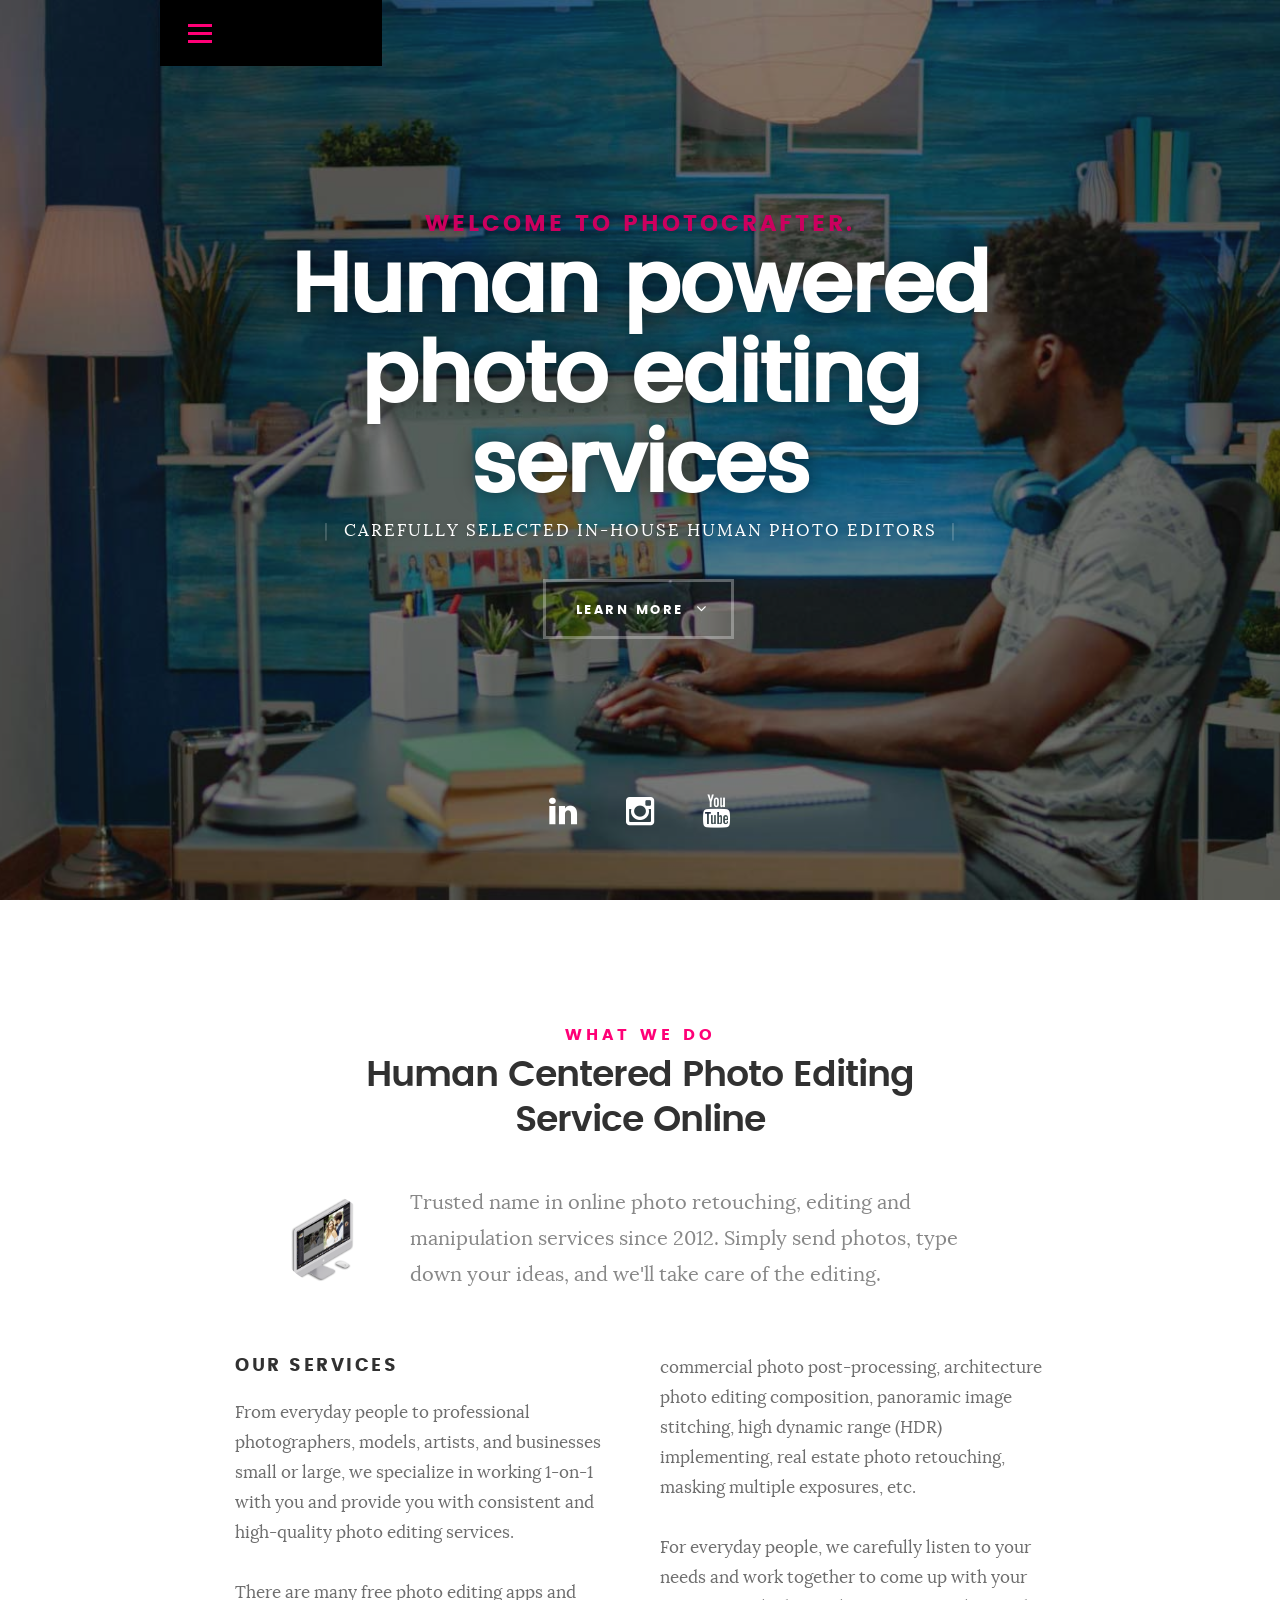
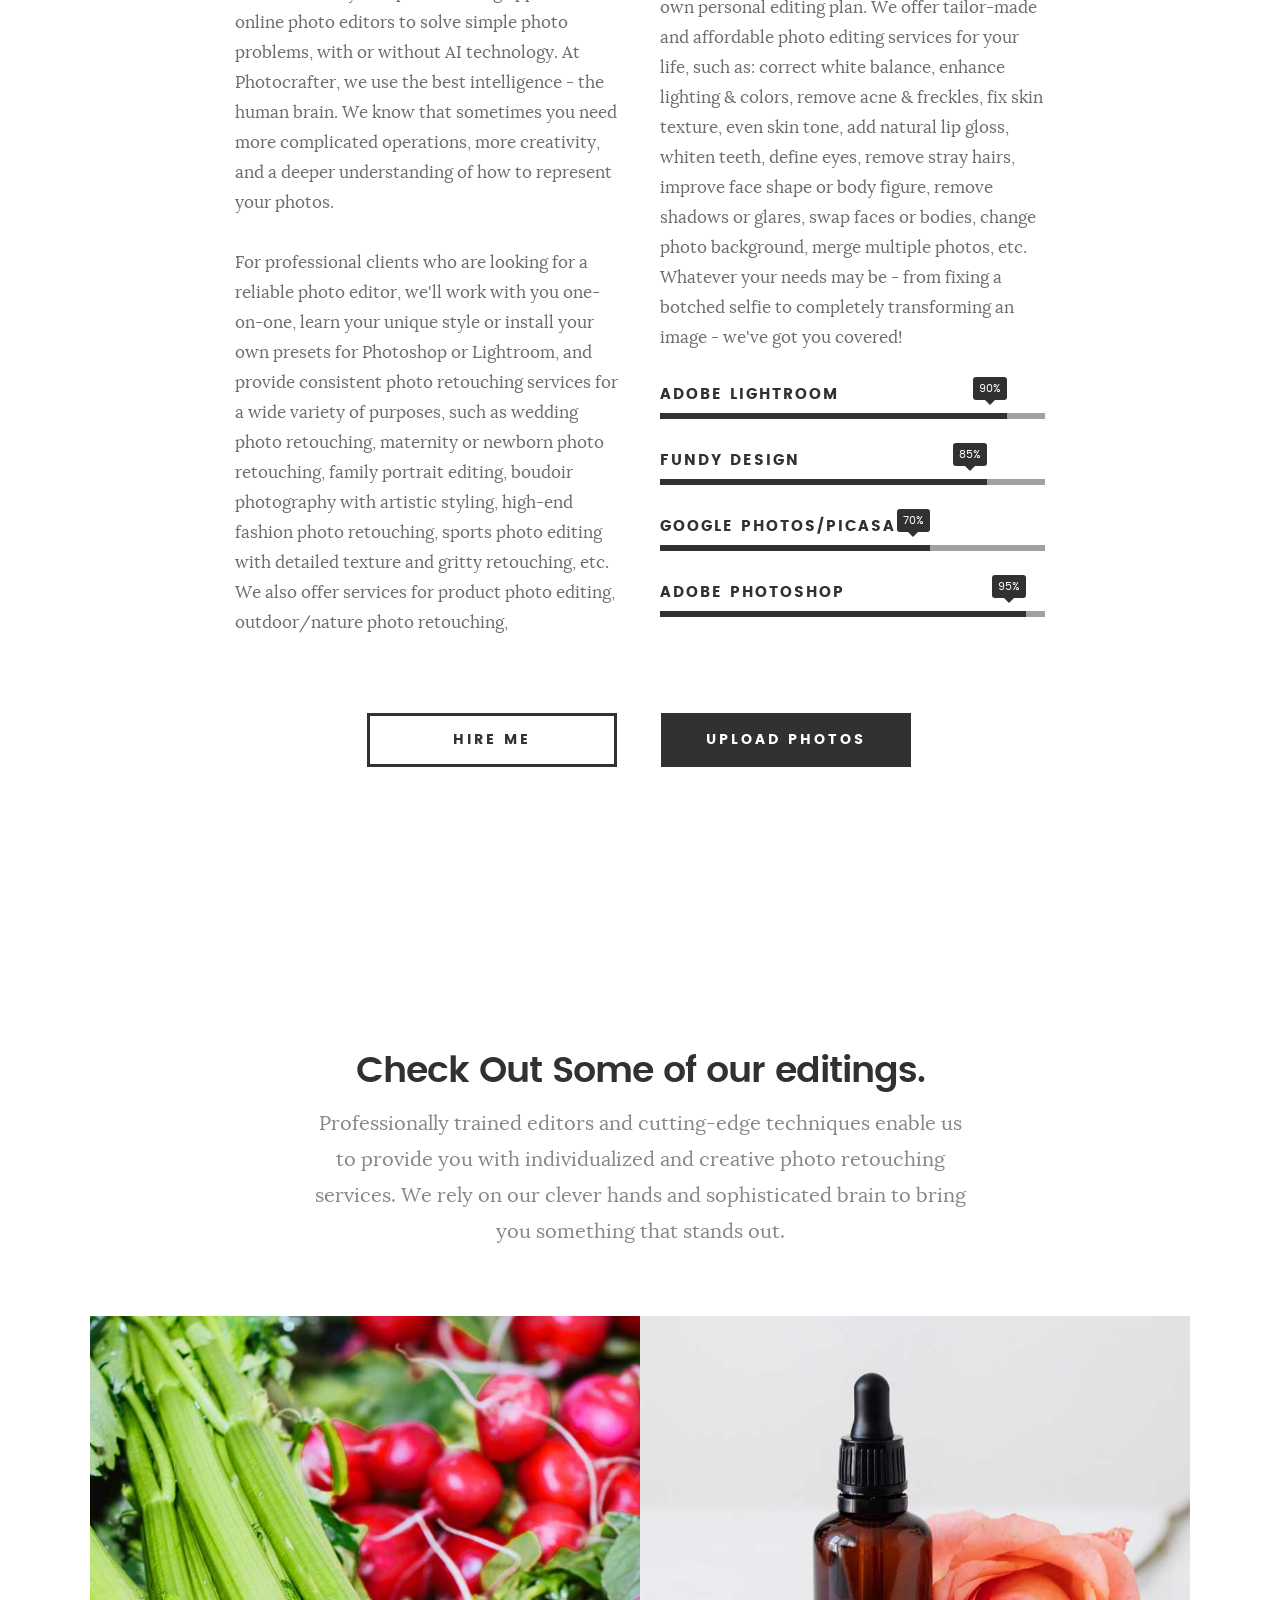
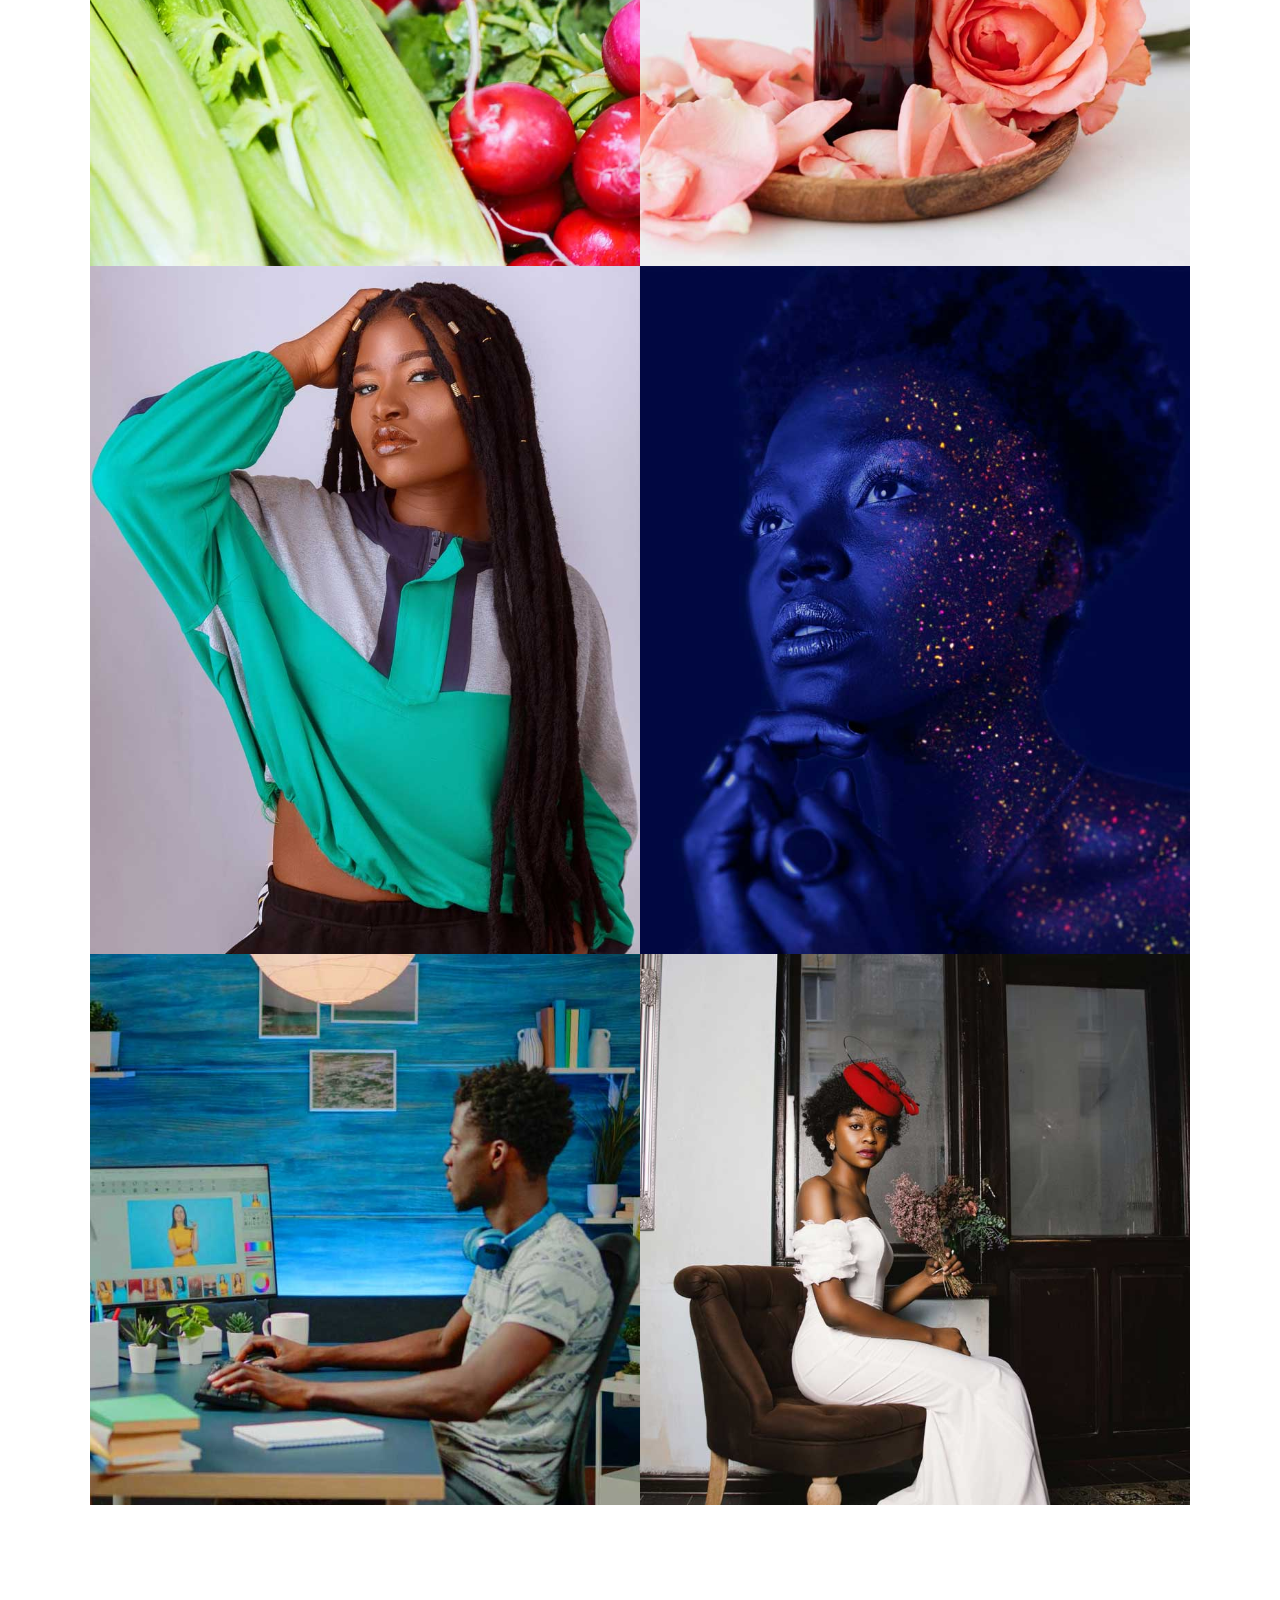
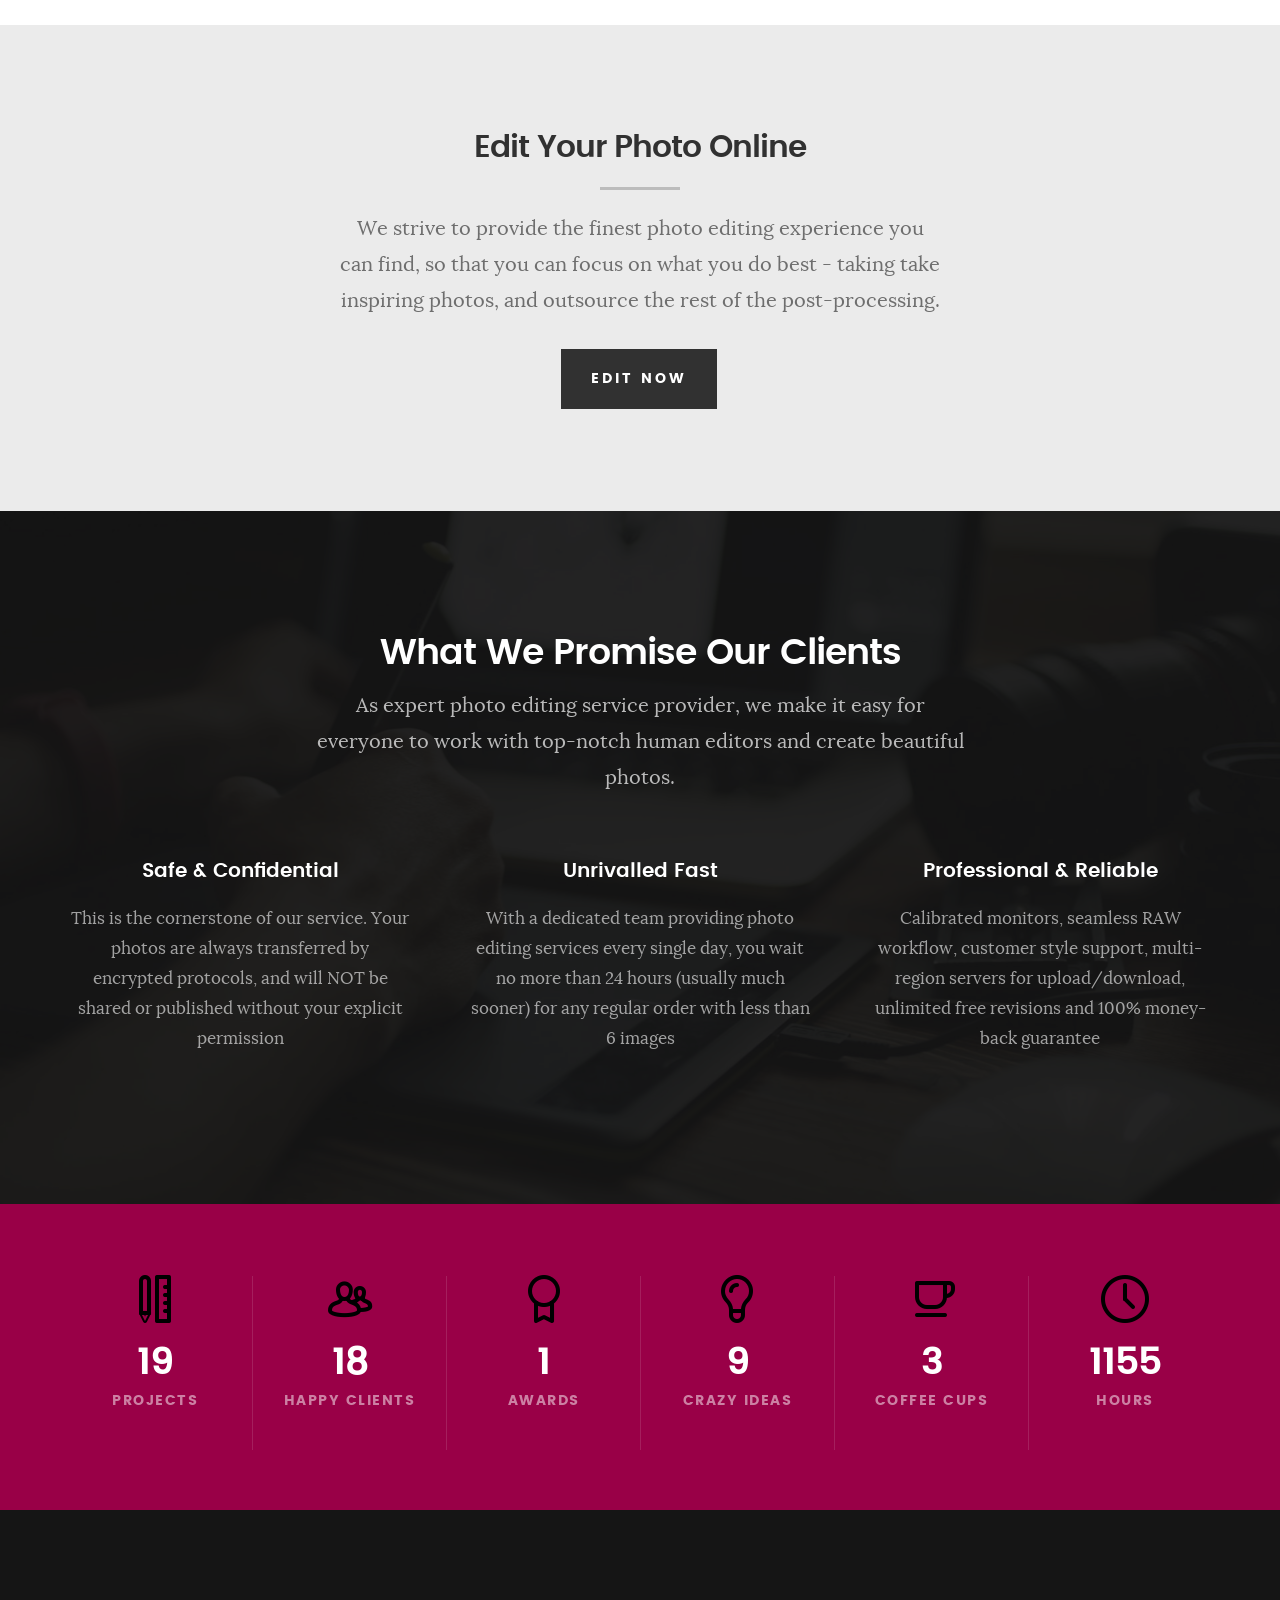
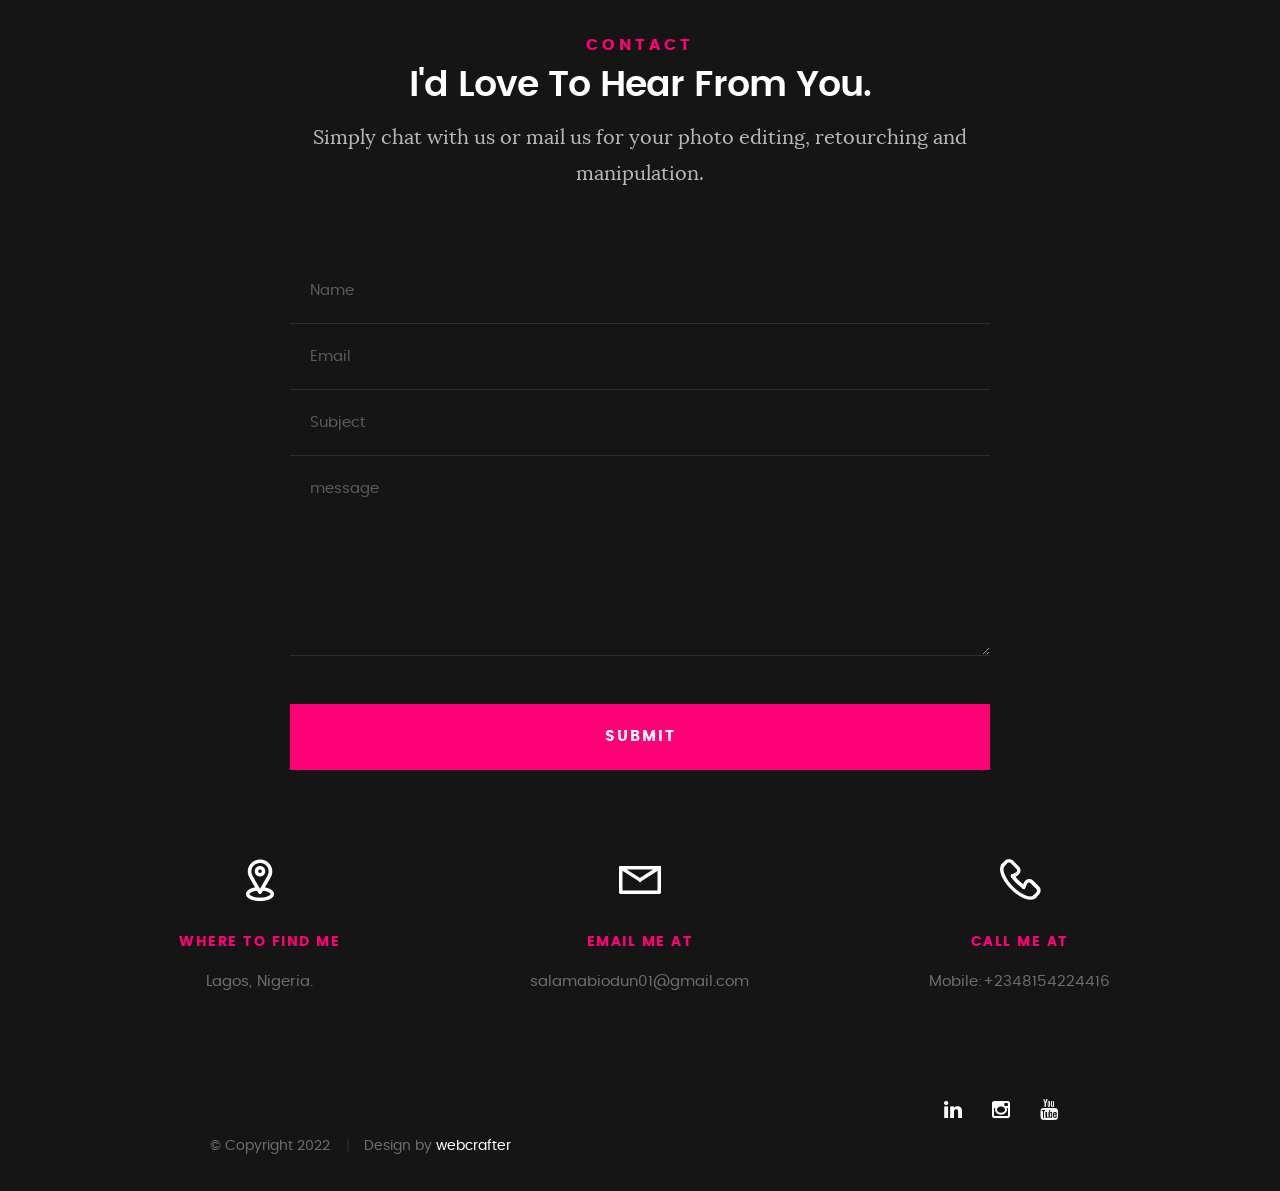
==== commit b8fd93f9: "Photocrafter photo editing services page added" ====
--- a/photocrafter.html
+++ b/photocrafter.html
@@ -7,10 +7,9 @@
    <!--- basic page needs
    ================================================== -->
    <meta charset="utf-8">
-	<title>Salam Abiodun</title>
-	<meta name="description" content="Salam Abiodun is an highly creative and multi-talented graphics, web, product and ui/ux designer with
-   				extensive experience in media technology and digital marketing">  
-	<meta name="author" content="Salam Abiodun">
+	<title>Photocrafter</title>
+	<meta name="description" content="Carefully selected in-house photo editors, Intuitive workflow and quick turnaround">  
+	<meta name="author" content="Salami Abiodun">
 
    <!-- mobile specific metas
    ================================================== -->
@@ -19,7 +18,7 @@
  	<!-- CSS
    ================================================== -->
    <link rel="stylesheet" href="css/base.css">  
-   <link rel="stylesheet" href="css/main.css">
+   <link rel="stylesheet" href="css/photocrafter.css">
    <link rel="stylesheet" href="css/vendor.css">     
 
    <!-- script
@@ -73,17 +72,15 @@
 
    			<div class="col-twelve">
 
-	   			<h5>Hello, Welcome.</h5>
-	   			<h1>I'm Salam Abiodun.</h1>
+	   			<h5> Welcome to Photocrafter.</h5>
+	   			<h1>Human powered photo editing services</h1>
 
 	   			<p class="intro-position">
-					<span>UI/UX Designer</span>
-					<span>Front-end Developer</span>
-	   				<span>Digital Marketer</span>
-	   				<span>Content Creator</span> 
+					<span>Carefully selected in-house human photo editors</span>
+					
 	   			</p>
 
-	   			<a class="button stroke smoothscroll" href="#about" title="">More About Me</a>
+	   			<a class="button stroke smoothscroll" href="#about" title="">Learn More</a>
 
 	   		</div>  
    			
@@ -93,7 +90,7 @@
    	<ul class="intro-social">
 		<li><a href="https://www.linkedin.com/in/salamabiodun/"><i class="fa fa-linkedin"></i></a></li>        
 		<li><a href="https://www.instagram.com/salamabiodun_portfolio/"><i class="fa fa-instagram"></i></a></li>
-		<li><a href="#"><i class="fa fa-youtube"></i></a></li>
+		<li><a href="https://www.youtube.com/@salamabiodun"><i class="fa fa-youtube"></i></a></li>
       </ul> <!-- /intro-social -->      	
 
    </section> <!-- /intro -->
@@ -106,15 +103,15 @@
    	<div class="row section-intro">
    		<div class="col-twelve">
 
-   			<h5>About</h5>
-   			<h1>Let me introduce myself.</h1>
+   			<h5>What We Do</h5>
+   			<h1>Human Centered Photo Editing Service Online</h1>
 
    			<div class="intro-info">
 
-   				<img src="images/Salam Abiodun.jpg" alt="Profile Picture">
-
-   				<p class="lead">Highy creative and multi-talented graphics, web, product and ui/ux designer with
-   				extensive experience in media technology and digital marketing.</p>
+   				<img src="images/photoshopediting.png" alt="Profile Picture">
+
+   				<p class="lead">Trusted name in online photo retouching, editing and manipulation services since 2012.
+					 Simply send  photos, type down your ideas, and we'll take care of the editing.</p>
    			</div>   			
 
    		</div>   		
@@ -124,67 +121,61 @@
 
    		<div class="col-six tab-full">
 
-   			<h3>Profile</h3>
-   			<p>A competent professional with excellent organization and co-ordination skills. Possessing record of preparing and executing design, brand and digital marketing plans and programs.
-   			Able to ensure timely, safe and cost effective design and implementation during the life cycle of projects.
+   			<h3>Our Services</h3>
+   			<p>From everyday people to professional photographers, models, artists, and businesses small or large, 
+				we specialize in working 1-on-1 with you and provide you with consistent and high-quality photo editing services.
 </p>
 
-   			<ul class="info-list">
-   				<li>
-   					<strong>Fullname:</strong>
-   					<span>Salam Abiodun</span>
-   				</li>
-   				<li>
-   					<strong>Birth Date:</strong>
-   					<span>December 23, 1994</span>
-   				</li>
-   				<li>
-   					<strong>Job:</strong>
-   					<span>Graphics, Web, Product and Ui/Ux Designer</span>
-   				</li>
-   				<li>
-   					<strong>Website:</strong>
-   					<span>www.salamabiodun.com.ng</span>
-   				</li>
-   				<li>
-   					<strong>Email:</strong>
-   					<span>salamabiodun01@gmail.com</span>
-   				</li>
-
-   			</ul> <!-- /info-list -->
+<p>There are many free photo editing apps and online photo editors to solve simple photo problems, 
+ with or without AI technology. At Photocrafter, we use the best intelligence - 
+ the human brain. We know that sometimes you need more complicated operations, more creativity, 
+ and a deeper understanding of how to represent your photos.
+</p>
+
+<p>For professional clients who are looking for a reliable photo editor, we'll work with you one-on-one,
+learn your unique style or install your own presets for Photoshop or Lightroom, and provide consistent
+ photo retouching services for a wide variety of purposes, such as wedding photo retouching, 
+ maternity or newborn photo retouching, family portrait editing, boudoir photography with artistic styling, 
+ high-end fashion photo retouching, sports photo editing with detailed texture and gritty retouching, etc. 
+ We also offer services for product photo editing, outdoor/nature photo retouching,</p>
+
+   			
 
    		</div>
 
    		<div class="col-six tab-full">
 
-   			<h3>Professional Skills</h3>
+			<p> commercial photo 
+				post-processing, architecture photo editing composition, panoramic image stitching, 
+				high dynamic range (HDR) implementing, real estate photo retouching, masking multiple exposures, etc.</p>
+
    			<p>
-   				● Effectively communicated project scope, schedule, and budget with both customers and contractors.<br />
-                ● Proficient at evaluating problems and quickly devising practical solutions.<br />
-                ● Exceptional ability to contribute and work effectively as a team leader.<br />
+				For everyday people, we carefully listen to your needs and work together to come up with
+				 your own personal editing plan. We offer tailor-made and affordable photo editing services
+				  for your life, such as: correct white balance, enhance lighting & colors, 
+				  remove acne & freckles, fix skin texture, even skin tone, add natural lip gloss,
+				   whiten teeth, define eyes, remove stray hairs, improve face shape or body figure,
+				    remove shadows or glares, swap faces or bodies, change photo background, 
+					merge multiple photos, etc. Whatever your needs may be - from fixing a botched selfie 
+					to completely transforming an image - we've got you covered!
                 </p>
 
 				<ul class="skill-bars">
 				   <li>
 				   	<div class="progress percent90"><span>90%</span></div>
-				   	<strong>HTML5</strong>
+				   	<strong>Adobe Lightroom</strong>
 				   </li>
 				   <li>
 				   	<div class="progress percent85"><span>85%</span></div>
-				   	<strong>CSS3</strong>
+				   	<strong>Fundy Design</strong>
 				   </li>
 				   <li>
 				   	<div class="progress percent70"><span>70%</span></div>
-				   	<strong>Javascript/JQuery</strong>
+				   	<strong>Google Photos/Picasa</strong>
 				   </li>
 				   <li>
 				   	<div class="progress percent95"><span>95%</span></div>
-				   	<strong>Adobe Creative Cloud</strong>
-				   </li>
-				   <li>
-
-				   	<div class="progress percent75"><span>75%</span></div>
-				   	<strong>Wordpress</strong>
+				   	<strong>Adobe Photoshop</strong>
 				   </li>
       
 				</ul> <!-- /skill-bars -->		
@@ -196,7 +187,7 @@
    	<div class="row button-section">
    		<div class="col-twelve">
    			<a href="#contact" title="Hire Me" class="button stroke smoothscroll">Hire Me</a>
-   			<a href="https://drive.google.com/file/d/1m_BJOsOAaKrkkB5S3uJ8Zh2Sr7pAvcC0/view?usp=sharing" title="Download CV" class="button button-primary">Download CV</a>
+   			<a href="#" title="Upload Projects" class="button button-primary">Upload Photos</a>
    		</div>   		
    	</div>
 
@@ -205,224 +196,27 @@
 
    <!-- resume Section
    ================================================== -->
-	<section id="resume" class="grey-section">
+	
+		
+	</section> <!-- /features -->
+
+
+	<!-- Portfolio Section
+   ================================================== -->
+	<section id="portfolio">
 
 		<div class="row section-intro">
    		<div class="col-twelve">
 
-   			<h5>Resume</h5>
-   			<h1>More of my expertise.</h1>
-
-   			<p class="lead">CMS Expertise, Team Development, Organizational Development, Project Manager Expertise, Analytical Thinking, Resources Optimization, Time Management, Strategic Planning</p>
+   			<h1>Check Out Some of our editings.</h1>
+
+   			<p class="lead">Professionally trained editors and cutting-edge techniques enable us to provide 
+				you with individualized and creative photo retouching services. We rely on our clever hands 
+				and sophisticated brain to bring you something that stands out.</p>
 
    		</div>   		
    	</div> <!-- /section-intro--> 
 
-   	<div class="row resume-timeline">
-
-   		<div class="col-twelve resume-header">
-
-   			<h2>Work Experience</h2>
-
-   		</div> <!-- /resume-header -->
-
-   		<div class="col-twelve">
-
-   			<div class="timeline-wrap">
-
-   				<div class="timeline-block">
-
-	   				<div class="timeline-ico">
-	   					<i class="fa fa-briefcase"></i>
-	   				</div>
-
-	   				<div class="timeline-header">
-	   					<h3>Digital Marketer</h3>
-	   					<p>July 2022 - Present</p>
-	   				</div>
-
-	   				<div class="timeline-content">
-	   					<h4>The Lekki Coliseum</h4>
-	   					<p>Search Engine Marketing | Search Engine Optimization | Content creation | Website management | Socail Media Marketing | Google Ads/Analytics</p>
-	   				</div>
-
-	   			</div> <!-- /timeline-block -->
-
-	   			<div class="timeline-block">
-
-	   				<div class="timeline-ico">
-	   					<i class="fa fa-briefcase"></i>
-	   				</div>
-
-	   				<div class="timeline-header">
-	   					<h3>Creative Director</h3>
-	   					<p>Dec 2021 - Jun 2022</p>
-	   				</div>
-
-	   				<div class="timeline-content">
-	   					<h4>Aladdin Digital Bank</h4>
-	   					<p> Designs & Illustrations and Promotional Materials for events, such as : Tumblers, Mugs, Pens, Gift Cards, Breath mint packaging, Company Brochures, Specification Sheets, Business Cards and Vinyl Designs for Devices. | UI Design for Mobile Software and in-house software | Design and Animation, and Video Composition and editing for Marketing Ads.</p>
-	   				</div>
-
-	   			</div> <!-- /timeline-block -->
-
-	   			<div class="timeline-block">
-
-	   				<div class="timeline-ico">
-	   					<i class="fa fa-briefcase"></i>
-	   				</div>
-
-	   				<div class="timeline-header">
-	   					<h3>Cinematographer</h3>
-	   					<p>Mar 2021 - Nov 2021</p>
-	   				</div>
-
-	   				<div class="timeline-content">
-	   					<h4>Teesas Educational Services</h4>
-	   					<p>3D Design and Animation, and Video Composition and editing for Marketing Ads | Creates and edits video composites, and preparing them for rendering in multiple video formats for various purposes | 3D Prototype Visualization for Company Products | Cleaning up of Marketing stock Photos, Logo design, and Illustrations.
-
-	   					</p>
-	   				</div>
-
-	   			</div> <!-- /timeline-block -->
-
-	   			<div class="timeline-block">
-
-	   				<div class="timeline-ico">
-	   					<i class="fa fa-briefcase"></i>
-	   				</div>
-
-	   				<div class="timeline-header">
-	   					<h3>Ui/Ux Designer</h3>
-	   					<p>Feb 2020 – Jan 2021</p>
-	   				</div>
-
-	   				<div class="timeline-content">
-	   					<h4>Book24.ng | Wave.ng </h4>
-	   					<p> 3D Design and Animation, and Video Composition and editing for Marketing Ads | Creates and edits video composites, and preparing them for rendering in multiple video formats for various purposes (web streaming andpresentations) | UI Design for Mobile Software and in-house software |  Created and Maintained the Official Website; maintained other Social Media accounts and other online Presence.
-	   					</p>
-	   				</div>
-
-	   			</div> <!-- /timeline-block -->
-
-	   			<div class="timeline-block">
-
-	   				<div class="timeline-ico">
-	   					<i class="fa fa-briefcase"></i>
-	   				</div>
-
-	   				<div class="timeline-header">
-	   					<h3>Graphic/Web Designer</h3>
-	   					<p>Jan 2018 – Apr 2019</p>
-	   				</div>
-
-	   				<div class="timeline-content">
-	   					<h4>Topmost Prints</h4>
-	   					<p> Created window graphics, signs, and banners | Sold full service business products to local | Assisted in display of merchandise | Designs & Illustrations – Promotional Materials for events, such as : Tumblers, Mugs, Pens, Gift Cards, Company Brochures, Specification Sheets, Business Cards and Vinyl Designs for Devices.
-
-	   					</p>
-	   				</div>
-
-	   			</div> <!-- /timeline-block -->
-
-   			</div> <!-- /timeline-wrap -->   			
-
-   		</div> <!-- /col-twelve -->
-   		
-   	</div> <!-- /resume-timeline -->
-   	
-   	<div class="row resume-timeline">
-
-   		<div class="col-twelve resume-header">
-
-   			<h2>Education/Certification</h2>
-
-   		</div> <!-- /resume-header -->
-
-   		<div class="col-twelve">
-
-   			<div class="timeline-wrap">
-
-   				<div class="timeline-block">
-
-	   				<div class="timeline-ico">
-	   					<i class="fa fa-graduation-cap"></i>
-	   				</div>
-
-	   				<div class="timeline-header">
-	   					<h3>Higher National Diploma</h3>
-	   					<p>July 2018 - Jan 2021</p>
-	   				</div>
-
-	   				<div class="timeline-content">
-	   					<h4>Polytechnic Ibadan</h4>
-	   					<p>Higher National Diploma (Electronics Option)</p>
-	   				</div>
-
-	   			</div> <!-- /timeline-block -->
-
-	   			<div class="timeline-block">
-
-	   				<div class="timeline-ico">
-	   					<i class="fa fa-graduation-cap"></i>
-	   				</div>
-
-	   				<div class="timeline-header">
-	   					<h3>National Diploma</h3>
-	   					<p>July 2015 - June 2017</p>
-	   				</div>
-
-	   				<div class="timeline-content">
-	   					<h4>Polytechnic Ibadan</h4>
-	   					<p>Ordinary National Diploma In Electrical Electronics</p>
-	   				</div>
-
-	   			</div> <!-- /timeline-block -->
-
-	   			<div class="timeline-block">
-
-	   				<div class="timeline-ico">
-	   					<i class="fa fa-graduation-cap"></i>
-	   				</div>
-
-	   				<div class="timeline-header">
-	   					<h3>Certifications</h3>
-	   					<p>Online Certificates</p>
-	   				</div>
-
-	   				<div class="timeline-content">
-	   					<h4>Google | Adobe | Coursera</h4>
-	   					<p>Digital Marketing | Photoshop | Front-end Design</p>
-	   				</div>
-
-	   			</div> <!-- /timeline-block -->
-
-   			</div> <!-- /timeline-wrap -->   			
-
-   		</div> <!-- /col-twelve -->
-   		
-   	</div> <!-- /resume-timeline -->
-		
-	</section> <!-- /features -->
-
-
-	<!-- Portfolio Section
-   ================================================== -->
-	<section id="portfolio">
-
-		<div class="row section-intro">
-   		<div class="col-twelve">
-
-   			<h5>Portfolio</h5>
-   			<h1>Check Out Some of My Works.</h1>
-
-   			<p class="lead">I'm a graphics, web, product and ui/ux designer with
-   				extensive experience in media technology and digital marketing, I love transforming complex problems into
-   			simple user centered designs with a smooth experience for users. I design graphic for prints and screens, design or manage web, mobile and enterprise applications.</p>
-
-   		</div>   		
-   	</div> <!-- /section-intro--> 
-
    	<div class="row portfolio-content">
 
    		<div class="col-twelve">
@@ -432,13 +226,13 @@
 
 	         	<div class="bgrid folio-item">
 	               <div class="item-wrap">
-	               	<img src="images/portfolio/liberty.jpg" alt="Liberty">
+	               	<img src="images/portfolio/13.jpg" alt="Liberty">
 	                  <a href="#modal-01" class="overlay">	                  	           
 	                     <div class="folio-item-table">
 	                     	<div class="folio-item-cell">
-		     					       <h3 class="folio-title">Magazine Design </h3>	     					    
+		     					       <h3 class="folio-title">Lenz Correction </h3>	     					    
 		     					    	 <span class="folio-types">
-		     					       	  Graphic Design/Prints Design
+											Photo Editing
 		     					       </span>
 		     					   </div>	                      	
 	                     </div>                    
@@ -448,13 +242,13 @@
 
 	        		<div class="bgrid folio-item">
 	               <div class="item-wrap">
-	               	<img src="images/portfolio/shutterbug.jpg" alt="Shutterbug">
+	               	<img src="images/portfolio/14.jpg" alt="Shutterbug">
 	               	<a href="#modal-02" class="overlay">              		                  
 	                     <div class="folio-item-table">
 	                     	<div class="folio-item-cell">
-	                     		<h3 class="folio-title">Print On Nylon</h3>	     					    
+	                     		<h3 class="folio-title">Photo Retourching</h3>	     					    
 		     					    	<span class="folio-types">
-		     					       	  Graphic Design/Prints Design/Screen Printing
+											Photo Editing
 		     					      </span>		     		
 		     					   </div> 	                      	
 	                     </div>                    
@@ -464,13 +258,13 @@
 
 	            <div class="bgrid folio-item">
 	               <div class="item-wrap">
-	               	<img src="images/portfolio/clouds.jpg"alt="Clouds">
+	               	<img src="images/portfolio/15.jpg"alt="Clouds">
 	                  <a href="#modal-03" class="overlay">             		                  
 	                     <div class="folio-item-table">
 	                     	<div class="folio-item-cell">
-	                     		<h3 class="folio-title">Complete Branding</h3>	     					    
+	                     		<h3 class="folio-title">Photo Editing</h3>	     					    
 		     					    	<span class="folio-types">
-		     					       	  Business Branding
+		     					       	  Frequency Separation
 		     					      </span>		     		
 		     					   </div> 	                      	
 	                     </div>                    
@@ -480,13 +274,13 @@
 
 	            <div class="bgrid folio-item">
 	               <div class="item-wrap">
-	               	<img src="images/portfolio/beetle.jpg" alt="Beetle">
+	               	<img src="images/portfolio/16.jpg" alt="Beetle">
 	                  <a href="#modal-04" class="overlay">                  	                 
 	                     <div class="folio-item-table">
 	                     	<div class="folio-item-cell">
-	                     		<h3 class="folio-title">Award Plaque</h3>	     					    
+	                     		<h3 class="folio-title">Photo Editing</h3>	     					    
 		     					    	<span class="folio-types">
-		     					       	  Souvenirs/Gift Items
+		     					       	  colour correction
 		     					      </span>		     		
 		     					   </div>  	                      	
 	                     </div>                    
@@ -496,13 +290,13 @@
 
 	        		<div class="bgrid folio-item">
 	               <div class="item-wrap">
-	               	<img src="images/portfolio/lighthouse.jpg" alt="Lighthouse">
+	               	<img src="images/portfolio/17.jpg" alt="Lighthouse">
 	                  <a href="#modal-05" class="overlay">             		                  
 	                     <div class="folio-item-table">
 	                     	<div class="folio-item-cell">
-	                     		<h3 class="folio-title">Cartoonizing</h3>	     					    
+	                     		<h3 class="folio-title">colour correction</h3>	     					    
 		     					    	<span class="folio-types">
-		     					       	  Graphic Design/2D illustration
+											Photo Editing
 		     					      </span>		     		
 		     					   </div> 	                      	
 	                     </div>                    
@@ -512,13 +306,13 @@
 
 	            <div class="bgrid folio-item">
 	               <div class="item-wrap">
-	               	<img src="images/portfolio/salad.jpg" alt="Salad">
+	               	<img src="images/portfolio/18.jpg" alt="Salad">
 	                  <a href="#modal-06" class="overlay">
 	                     <div class="folio-item-table">
 	                     	<div class="folio-item-cell">
-	                     		<h3 class="folio-title">T-shirt Printing</h3>	     					    
+	                     		<h3 class="folio-title">Photo Editing</h3>	     					    
 		     					    	<span class="folio-types">
-		     					       	  3D Sublimation/T-shirt Design
+											Photo Editing
 		     					      </span>		     		
 		     					   </div>	                      	
 	                     </div>                    
@@ -532,14 +326,14 @@
 	            <div id="modal-01" class="popup-modal slider mfp-hide">	
 
 				     	<div class="media">
-				     		<img src="images/portfolio/modals/m-liberty.jpg" alt="" />
+				     		<img src="images/portfolio/modals/13.jpg" alt="" />
 				     	</div>      	
 
 					   <div class="description-box">
-					      <h4>Magazine Design</h4>		      
-					      <p>Design and Magazine Publishing </p>
-
-					      <div class="categories">Graphics Design</div>			               
+					      <h4>Photo Editing</h4>		      
+					      <p>photo editing, color correction, frequency separation, photo retourching </p>
+
+					      <div class="categories">Photo Editing</div>			               
 					   </div>
 
 			         <div class="link-box">
@@ -552,14 +346,14 @@
 				   <div id="modal-02" class="popup-modal slider mfp-hide">	
 
 				     	<div class="media">
-				     		<img src="images/portfolio/modals/m-shutterbug.jpg" alt="" />
+				     		<img src="images/portfolio/modals/14.jpg" alt="" />
 				     	</div>      	
 
 					   <div class="description-box">
-					      <h4>Print On Nylon</h4>		      
-					      <p>Screen printing on Nylon and other flexible surfaces</p>
-
-					      <div class="categories">Print Design</div>			               
+					      <h4>Photo Editing</h4>		      
+					      <p>photo editing, color correction, frequency separation, photo retourching</p>
+
+					      <div class="categories">Photo Editing</div>			               
 					   </div>
 
 			         <div class="link-box">
@@ -572,14 +366,14 @@
 				   <div id="modal-03" class="popup-modal slider mfp-hide">	
 
 				     	<div class="media">
-				     		<img src="images/portfolio/modals/m-clouds.jpg" alt="" />
+				     		<img src="images/portfolio/modals/15.jpg" alt="" />
 				     	</div>      	
 
 					   <div class="description-box">
-					      <h4>Branding</h4>		      
-					      <p>Business/Cooporate branding</p>
-
-					      <div class="categories">Branding</div>			               
+					      <h4>Photo Editing</h4>		      
+					      <p>photo editing, color correction, frequency separation, photo retourching</p>
+
+					      <div class="categories">Photo Editing</div>			               
 					   </div>
 
 			         <div class="link-box">
@@ -592,14 +386,14 @@
 				   <div id="modal-04" class="popup-modal slider mfp-hide">	
 
 				     	<div class="media">
-				     		<img src="images/portfolio/modals/m-beetle.jpg" alt="" />
+				     		<img src="images/portfolio/modals/16.jpg" alt="" />
 				     	</div>      	
 
 					   <div class="description-box">
-					      <h4>Award Plaque</h4>		      
-					      <p>Award Plaque Customization</p>
-
-					      <div class="categories">Branding</div>			               
+					      <h4>Photo Editing</h4>		      
+					      <p>photo editing, color correction, frequency separation, photo retourching</p>
+
+					      <div class="categories">Photo Editing</div>			               
 					   </div>
 
 			         <div class="link-box">
@@ -612,14 +406,14 @@
 				   <div id="modal-05" class="popup-modal slider mfp-hide">	
 
 				     	<div class="media">
-				     		<img src="images/portfolio/modals/m-lighthouse.jpg" alt="" />
+				     		<img src="images/portfolio/modals/17.jpg" alt="" />
 				     	</div>      	
 
 					   <div class="description-box">
-					      <h4>Cartoon</h4>		      
-					      <p>Cartoonizing pictures and 2D illustrations </p>
-
-					      <div class="categories">2D Animation</div>			               
+					      <h4>Photo Editing</h4>		      
+					      <p>photo editing, color correction, frequency separation, photo retourching </p>
+
+					      <div class="categories">Photo Editing</div>			               
 					   </div>
 
 			         <div class="link-box">
@@ -632,12 +426,12 @@
 				   <div id="modal-06" class="popup-modal slider mfp-hide">	
 
 				     	<div class="media">
-				     		<img src="images/portfolio/modals/m-salad.jpg" alt="" />
+				     		<img src="images/portfolio/modals/18.jpg" alt="" />
 				     	</div>      	
 
 					   <div class="description-box">
-					      <h4>T-Shirt</h4>		      
-					      <p>T-shirt Design and 3D Sublimation of textile surfaces</p>
+					      <h4>Photo Editing</h4>		      
+					      <p>photo editing, color correction, frequency separation, photo retourching</p>
 
 					      <div class="categories">Customization</div>			               
 					   </div>
@@ -660,229 +454,7 @@
    	</div> <!-- /portfolio-content -->
 
 
-   	<div class="row portfolio-content">
-
-   		<div class="col-twelve">
-
-   			<!-- portfolio-wrapper -->
-	         <div id="folio-wrapper" class="block-1-2 block-mob-full stack">
-
-	         	<div class="bgrid folio-item">
-	               <div class="item-wrap">
-	               	<img src="images/portfolio/1.jpg" alt="Liberty">
-	                  <a href="#modal-01" class="overlay">	                  	           
-	                     <div class="folio-item-table">
-	                     	<div class="folio-item-cell">
-		     					       <h3 class="folio-title">Magazine Design </h3>	     					    
-		     					    	 <span class="folio-types">
-		     					       	  Graphic Design/Prints Design
-		     					       </span>
-		     					   </div>	                      	
-	                     </div>                    
-	                  </a>
-	               </div>	               
-	        		</div> <!-- /folio-item -->
-
-	        		<div class="bgrid folio-item">
-	               <div class="item-wrap">
-	               	<img src="images/portfolio/2.jpg" alt="Shutterbug">
-	               	<a href="#modal-02" class="overlay">              		                  
-	                     <div class="folio-item-table">
-	                     	<div class="folio-item-cell">
-	                     		<h3 class="folio-title">Print On Nylon</h3>	     					    
-		     					    	<span class="folio-types">
-		     					       	  Graphic Design/Prints Design/Screen Printing
-		     					      </span>		     		
-		     					   </div> 	                      	
-	                     </div>                    
-	                  </a>
-	               </div>
-	        		</div> <!-- /folio-item -->
-
-	            <div class="bgrid folio-item">
-	               <div class="item-wrap">
-	               	<img src="images/portfolio/3.jpg"alt="Clouds">
-	                  <a href="#modal-03" class="overlay">             		                  
-	                     <div class="folio-item-table">
-	                     	<div class="folio-item-cell">
-	                     		<h3 class="folio-title">Complete Branding</h3>	     					    
-		     					    	<span class="folio-types">
-		     					       	  Business Branding
-		     					      </span>		     		
-		     					   </div> 	                      	
-	                     </div>                    
-	                  </a>
-	               </div>
-	        		</div> <!-- /folio-item -->
-
-	            <div class="bgrid folio-item">
-	               <div class="item-wrap">
-	               	<img src="images/portfolio/4.jpg" alt="Beetle">
-	                  <a href="#modal-04" class="overlay">                  	                 
-	                     <div class="folio-item-table">
-	                     	<div class="folio-item-cell">
-	                     		<h3 class="folio-title">Award Plaque</h3>	     					    
-		     					    	<span class="folio-types">
-		     					       	  Souvenirs/Gift Items
-		     					      </span>		     		
-		     					   </div>  	                      	
-	                     </div>                    
-	                  </a>
-	               </div>
-	        		</div> <!-- /folio-item -->     
-
-	        		<div class="bgrid folio-item">
-	               <div class="item-wrap">
-	               	<img src="images/portfolio/5.jpg" alt="Lighthouse">
-	                  <a href="#modal-05" class="overlay">             		                  
-	                     <div class="folio-item-table">
-	                     	<div class="folio-item-cell">
-	                     		<h3 class="folio-title">Cartoonizing</h3>	     					    
-		     					    	<span class="folio-types">
-		     					       	  Graphic Design/2D illustration
-		     					      </span>		     		
-		     					   </div> 	                      	
-	                     </div>                    
-	                  </a>
-	               </div>
-	        		</div> <!-- /folio-item -->
-
-	            <div class="bgrid folio-item">
-	               <div class="item-wrap">
-	               	<img src="images/portfolio/6.jpg" alt="Salad">
-	                  <a href="#modal-06" class="overlay">
-	                     <div class="folio-item-table">
-	                     	<div class="folio-item-cell">
-	                     		<h3 class="folio-title">T-shirt Printing</h3>	     					    
-		     					    	<span class="folio-types">
-		     					       	  3D Sublimation/T-shirt Design
-		     					      </span>		     		
-		     					   </div>	                      	
-	                     </div>                    
-	                  </a>
-	               </div>
-
-	        		</div> <!-- /folio-item -->   
-
-	            
-
-	         </div> <!-- /portfolio-wrapper --> 
-
-   		</div>  <!-- /twelve -->   
-
-   	</div> <!-- /portfolio-content 2-->
-
-	   <div class="row portfolio-content">
-
-		<div class="col-twelve">
-
-			<!-- portfolio-wrapper -->
-		  <div id="folio-wrapper" class="block-1-2 block-mob-full stack">
-
-			  <div class="bgrid folio-item">
-				<div class="item-wrap">
-					<img src="images/portfolio/7.jpg" alt="Liberty">
-				   <a href="#modal-01" class="overlay">	                  	           
-					  <div class="folio-item-table">
-						  <div class="folio-item-cell">
-									 <h3 class="folio-title">Magazine Design </h3>	     					    
-									   <span class="folio-types">
-										   Graphic Design/Prints Design
-									 </span>
-								 </div>	                      	
-					  </div>                    
-				   </a>
-				</div>	               
-				 </div> <!-- /folio-item -->
-
-				 <div class="bgrid folio-item">
-				<div class="item-wrap">
-					<img src="images/portfolio/8.jpg" alt="Shutterbug">
-					<a href="#modal-02" class="overlay">              		                  
-					  <div class="folio-item-table">
-						  <div class="folio-item-cell">
-							  <h3 class="folio-title">Print On Nylon</h3>	     					    
-									  <span class="folio-types">
-										   Graphic Design/Prints Design/Screen Printing
-									</span>		     		
-								 </div> 	                      	
-					  </div>                    
-				   </a>
-				</div>
-				 </div> <!-- /folio-item -->
-
-			 <div class="bgrid folio-item">
-				<div class="item-wrap">
-					<img src="images/portfolio/9.jpg"alt="Clouds">
-				   <a href="#modal-03" class="overlay">             		                  
-					  <div class="folio-item-table">
-						  <div class="folio-item-cell">
-							  <h3 class="folio-title">Complete Branding</h3>	     					    
-									  <span class="folio-types">
-										   Business Branding
-									</span>		     		
-								 </div> 	                      	
-					  </div>                    
-				   </a>
-				</div>
-				 </div> <!-- /folio-item -->
-
-			 <div class="bgrid folio-item">
-				<div class="item-wrap">
-					<img src="images/portfolio/10.jpg" alt="Beetle">
-				   <a href="#modal-04" class="overlay">                  	                 
-					  <div class="folio-item-table">
-						  <div class="folio-item-cell">
-							  <h3 class="folio-title">Award Plaque</h3>	     					    
-									  <span class="folio-types">
-										   Souvenirs/Gift Items
-									</span>		     		
-								 </div>  	                      	
-					  </div>                    
-				   </a>
-				</div>
-				 </div> <!-- /folio-item -->     
-
-				 <div class="bgrid folio-item">
-				<div class="item-wrap">
-					<img src="images/portfolio/11.jpg" alt="Lighthouse">
-				   <a href="#modal-05" class="overlay">             		                  
-					  <div class="folio-item-table">
-						  <div class="folio-item-cell">
-							  <h3 class="folio-title">Cartoonizing</h3>	     					    
-									  <span class="folio-types">
-										   Graphic Design/2D illustration
-									</span>		     		
-								 </div> 	                      	
-					  </div>                    
-				   </a>
-				</div>
-				 </div> <!-- /folio-item -->
-
-			 <div class="bgrid folio-item">
-				<div class="item-wrap">
-					<img src="images/portfolio/12.jpg" alt="Salad">
-				   <a href="#modal-06" class="overlay">
-					  <div class="folio-item-table">
-						  <div class="folio-item-cell">
-							  <h3 class="folio-title">T-shirt Printing</h3>	     					    
-									  <span class="folio-types">
-										   3D Sublimation/T-shirt Design
-									</span>		     		
-								 </div>	                      	
-					  </div>                    
-				   </a>
-				</div>
-
-				 </div> <!-- /folio-item -->   
-
-			 
-
-		  </div> <!-- /portfolio-wrapper --> 
-
-		</div>  <!-- /twelve -->   
-
-	</div> <!-- /portfolio-content 3-->
+   	
 
 		
 	</section> <!-- /portfolio --> 
@@ -896,17 +468,18 @@
 
    		<div class="col-twelve section-ads">  
 
-	     		<h2 class="h01"><a href="#">Check more and recommend me</a></h2>
+	     		<h2 class="h01"><a href="#">Edit Your Photo Online</a></h2>
 
 		      <p class="lead">
-		      I explore different areas of designs and development, making use of advance knowledge and experience on digital spaces, check
-		      more of my works and recommend me.<a href="#"></a>
+				We strive to provide the finest photo editing experience you can find,
+				so that you can focus on what you do best - taking take inspiring photos,
+				 and outsource the rest of the post-processing.<a href="#"></a>
 				
 				<!-- Simply type	the promocode in the box labeled “Promo Code” when placing your order. -->	
 				</p>
 
 				<div class="action">
-			      <a class="button button-primary large" href="#">Recommend Now</a>
+			      <a class="button button-primary large" href="#">Edit Now</a>
 		      </div>		     	
 
    		</div>
@@ -925,11 +498,10 @@
 		<div class="row section-intro">
    		<div class="col-twelve">
 
-   			<h5>Services</h5>
-   			<h1>What I Can Do For You?</h1>
-
-   			<p class="lead">I deliver rich user centered design, experience and management through artistically created
-   			visual designs that stands out and easy to use amongst millions of other Mobile, Website and Enterprise applications.</p>
+   			<h1>What We Promise Our Clients</h1>
+
+   			<p class="lead">As expert photo editing service provider, we make it easy for everyone to 
+				work with top-notch human editors and create beautiful photos.</p>
 
    		</div>   		
    	</div> <!-- /section-intro -->
@@ -940,13 +512,14 @@
 
 	      	<div class="service">	
 
-	      		<span class="icon"><i class="icon-earth"></i></span>            
+	      	         
 
 	            <div class="service-content">	
 
-	            	 <h3>Web/Graphics design</h3>
-
-		            <p class="desc">I design interactive products and services that enhances communication.</p>
+	            	 <h3>Safe & Confidential</h3>
+
+		            <p class="desc">This is the cornerstone of our service. Your photos are always transferred by encrypted
+						 protocols, and will NOT be shared or published without your explicit permission</p>
 	         		
 	         	</div> 	         	 
 
@@ -954,13 +527,15 @@
 
 				<div class="service">	
 
-					<span class="icon"><i class="icon-window"></i></span>                          
+				                    
 
 	            <div class="service-content">	
 
-	            	<h3>UI/UX Design</h3>  
-
-		            <p class="desc">I conduct systematic research to add realistic to designs </p>
+	            	<h3>Unrivalled Fast</h3>  
+
+		            <p class="desc">With a dedicated team providing photo editing services every single day,
+						 you wait no more than 24 hours (usually much sooner) for any regular order with less
+						than 6 images</p>
 
 	            </div>	                          
 
@@ -968,58 +543,21 @@
 
 			   <div class="service">
 
-			   	<span class="icon"><i class="icon-paint-brush"></i></span>		            
+			  	            
 
 	            <div class="service-content">
 
-	            	<h3>Branding</h3>
-
-		            <p class="desc">I brand with a unique visual language that boldy represents your business</p> 
+	            	<h3>Professional & Reliable</h3>
+
+		            <p class="desc">
+						Calibrated monitors, seamless RAW workflow, customer style support, multi-region 
+						servers for upload/download, unlimited free revisions and 100% money-back guarantee</p> 
 
 	            </div> 	            	               
 
 			   </div> <!-- /service -->
 
-				<div class="service">
-
-					<span class="icon"><i class="icon-toggles"></i></span>	              
-
-	            <div class="service-content">
-
-	            	<h3>Digital Marketing</h3>
-
-		            <p class="desc">I Content that help customers interact and communicate with your business.</p> 
-	         		
-	            </div>                
-
-				</div> <!-- /service -->
-
-			   <div class="service">
-
-			   	<span class="icon"><i class="icon-image"></i></span>	            
-
-	            <div class="service-content">
-
-	            	<h3>Product Design/Management</h3>
-
-		            <p class="desc">I design/manage products with focus on user interaction (prototyping).
-	        			</p> 
-
-	            </div>	               
-
-			   </div> <!-- /service -->
-
-			   <div class="service">
-
-			   	<span class="icon"><i class="icon-chat"></i></span>	   	           
-
-	            <div class="service-content">
-
-	            	 <h3>Consultancy</h3>
-
-		            <p class="desc">Consult me for the theory and application of design/management of digital Products </p> 
-	        			
-	            </div>	               
+				               
 
 			   </div> <!-- /service -->
 
@@ -1153,7 +691,7 @@
    			<h5>Contact</h5>
    			<h1>I'd Love To Hear From You.</h1>
 
-   			<p class="lead">Contact or connect with me for coding, design, and content creation.</p>
+   			<p class="lead">Simply chat with us or mail us for your photo editing, retourching and manipulation.</p>
 
    		</div> 
    	</div> <!-- /section-intro -->
@@ -1263,7 +801,7 @@
      			<ul class="footer-social">        
 					<li><a href="https://www.linkedin.com/in/salamabiodun/"><i class="fa fa-linkedin"></i></a></li>        
 					<li><a href="https://www.instagram.com/salamabiodun_portfolio/"><i class="fa fa-instagram"></i></a></li>
-					<li><a href="#"><i class="fa fa-youtube"></i></a></li>
+					<li><a href="https://www.youtube.com/@salamabiodun"><i class="fa fa-youtube"></i></a></li>
 			   </ul> 
 	      		
 	      </div>
--- a/css/photocrafter.css
+++ b/css/photocrafter.css
@@ -0,0 +1,2599 @@
+/**
+ * =================================================================== 
+ *
+ *  Kards v1.0 Main Stylesheet
+ *  url: styleshout.com
+ *  03-01-2016
+ *  ------------------------------------------------------------------
+ *  TOC:
+ *  01. webfonts and iconfonts
+ *  02. base style overrides
+ *  03. typography & general theme styles
+ *  04. preloader
+ *  05. forms
+ *  06. buttons 
+ *  07. other components
+ *  08. common styles
+ *  09. header styles
+ *  10. intro
+ *  11. about
+ *  12. resume
+ *  13. portfolio
+ *  14. call-to-action section
+ *  15. services
+ *  16. stats
+ *  17. contact
+ *  18. footer
+ *
+ * =================================================================== 
+ */
+
+
+/** 
+ * ===================================================================
+ * 01. webfonts and iconfonts - (_document-setup.scss)
+ *
+ * ------------------------------------------------------------------- 
+ */
+@import url("fonts.css");
+@import url("font-awesome/css/font-awesome.min.css");
+@import url("micons/micons.css");
+
+
+/** 
+ * ===================================================================
+ * 02. base style overrides - (_document-setup.scss)
+ *
+ * ------------------------------------------------------------------- 
+ */
+html {
+	font-size: 10px;
+}
+
+@media only screen and (max-width:1024px) {
+	html {
+		font-size: 9.411764705882353px;
+	}
+}
+@media only screen and (max-width:768px) {
+	html {
+		font-size: 10px;
+	}
+}
+@media only screen and (max-width:400px) {
+	html {
+		font-size: 9.411764705882353px;
+	}
+}
+
+html, body {
+	height: 100%;
+}
+body {
+	background: #151515;
+	font-family: "lora-regular", serif;
+	font-size: 1.7rem;
+	line-height: 3rem;
+	color: #6e6e6e;
+}
+
+/**
+ * links - (_document-setup.scss)
+ * -------------------------------------------------------------------
+ */
+a, a:visited {
+	color: #000000;
+	-moz-transition: all 0.3s ease-in-out;
+	-o-transition: all 0.3s ease-in-out;
+	-webkit-transition: all 0.3s ease-in-out;
+	-ms-transition: all 0.3s ease-in-out;
+	transition: all 0.3s ease-in-out;
+}
+a:hover, a:focus, a:active {
+	color: #FF0077;
+	outline: 0;
+}
+
+/** 
+ * ===================================================================
+ * 03. typography & general theme styles - (_document-setup.scss)
+ *
+ * ------------------------------------------------------------------- 
+ */
+h1, h2, h3, h4, h5, h6, .h01, .h02, .h03, .h04, .h05, .h06 {
+	font-family: "poppins-semibold", sans-serif;
+	color: #313131;
+	font-style: normal;
+	text-rendering: optimizeLegibility;
+	margin-bottom: 2.1rem;
+}
+h3, .h03, h4, .h04 {
+	margin-bottom: 1.8rem;
+}
+h5, .h05, h6, .h06 {
+	font-family: "poppins-bold";
+	margin-bottom: 1.2rem;
+}
+h1, .h01 {
+	font-size: 3.1rem;
+	line-height: 1.355;
+	letter-spacing: -.1rem;
+}
+@media only screen and (max-width:600px) {
+	h1, .h01 {
+		font-size: 2.6rem;
+		letter-spacing: -.07rem;
+	}
+}
+h2, .h02 {
+	font-size: 2.4rem;
+	line-height: 1.25;
+}
+h3, .h03 {
+	font-size: 2rem;
+	line-height: 1.5;
+}
+h4, .h04 {
+	font-size: 1.7rem;
+	line-height: 1.765;
+}
+h5, .h05 {
+	font-size: 1.4rem;
+	line-height: 1.714;
+	text-transform: uppercase;
+	letter-spacing: .15rem;
+}
+h6, .h06 {
+	font-size: 1.3rem;
+	line-height: 1.846;
+	text-transform: uppercase;
+	letter-spacing: .15rem;
+}
+p img {
+	margin: 0;
+}
+p.lead {
+	font-family: "lora-regular", serif;
+	font-size: 2rem;
+	line-height: 1.8;
+	color: #888888;
+}
+@media only screen and (max-width:768px) {
+	p.lead {
+		font-size: 1.7rem;
+	}
+}
+em, i, strong, b {
+	font-size: 1.7rem;
+	line-height: 3rem;
+	font-style: normal;
+	font-weight: normal;
+}
+em, i {
+	font-family: "lora-italic", serif;
+}
+strong, b {
+	font-family: "lora-bold", serif;
+}
+small {
+	font-size: 1.2rem;
+	line-height: inherit;
+}
+blockquote {
+	margin: 3rem 0;
+	padding-left: 4rem;
+	position: relative;
+}
+blockquote:before {
+	content: "\201C";
+	font-size: 8rem;
+	line-height: 0px;
+	margin: 0;
+	color: #313131;
+	font-family: arial, sans-serif;
+	position: absolute;
+	top: 3rem;
+	left: 0;
+}
+blockquote p {
+	font-family: georgia, serif;
+	font-style: italic;
+	padding: 0;
+	font-size: 1.9rem;
+	line-height: 1.737;
+}
+blockquote cite {
+	display: block;
+	font-size: 1.3rem;
+	font-style: normal;
+	line-height: 1.616;
+}
+blockquote cite:before {
+	content: "\2014 \0020";
+}
+blockquote cite a, blockquote cite a:visited {
+	color: #888888;
+	border: none;
+}
+abbr {
+	font-family: "poppins-bold", serif;
+	font-variant: small-caps;
+	text-transform: lowercase;
+	letter-spacing: .05rem;
+	color: #888888;
+}
+var, kbd, samp, code, pre {
+	font-family: Consolas, "Andale Mono", Courier, "Courier New", monospace;
+}
+pre {
+	padding: 2.4rem 3rem 3rem;
+	background: #F1F1F1;
+}
+code {
+	font-size: 1.4rem;
+	margin: 0 .2rem;
+	padding: .3rem .6rem;
+	white-space: nowrap;
+	background: #F1F1F1;
+	border: 1px solid #E1E1E1;
+	border-radius: 3px;
+}
+pre > code {
+	display: block;
+	white-space: pre;
+	line-height: 2;
+	padding: 0;
+	margin: 0;
+}
+pre.prettyprint > code {
+	border: none;
+}
+del {
+	text-decoration: line-through;
+}
+abbr[title], dfn[title] {
+	border-bottom: 1px dotted;
+	cursor: help;
+}
+mark {
+	background: #FFF49B;
+	color: #000;
+}
+hr {
+	border: solid #d2d2d2;
+	border-width: 1px 0 0;
+	clear: both;
+	margin: 2.4rem 0 1.5rem;
+	height: 0;
+}
+
+/**
+ * Lists - (_document-setup.scss)  
+ * -------------------------------------------------------------------
+ */
+ol {
+	list-style: decimal;
+}
+ul {
+	list-style: disc;
+}
+li {
+	display: list-item;
+}
+ol, ul {
+	margin-left: 1.7rem;
+}
+ul li {
+	padding-left: .4rem;
+}
+ul ul, ul ol, ol ol, ol ul {
+	margin: .6rem 0 .6rem 1.7rem;
+}
+ul.disc li {
+	display: list-item;
+	list-style: none;
+	padding: 0 0 0 .8rem;
+	position: relative;
+}
+ul.disc li::before {
+	content: "";
+	display: inline-block;
+	width: 8px;
+	height: 8px;
+	border-radius: 50%;
+	background: #FF0077;
+	position: absolute;
+	left: -17px;
+	top: 11px;
+	vertical-align: middle;
+}
+dt {
+	margin: 0;
+	color: #FF0077;
+}
+dd {
+	margin: 0 0 0 2rem;
+}
+
+/**
+ * tables - (_document-setup.scss)  
+ * -------------------------------------------------------------------
+ */
+table {
+	border-width: 0;
+	width: 100%;
+	max-width: 100%;
+	font-family: "lora-regular", sans-serif;
+}
+th, td {
+	padding: 1.5rem 3rem;
+	text-align: left;
+	border-bottom: 1px solid #E8E8E8;
+}
+th {
+	color: #313131;
+	font-family: "poppins-bold", sans-serif;
+}
+td {
+	line-height: 1.5;
+}
+th:first-child, td:first-child {
+	padding-left: 0;
+}
+th:last-child, td:last-child {
+	padding-right: 0;
+}
+.table-responsive {
+	overflow-x: auto;
+	-webkit-overflow-scrolling: touch;
+}
+
+/**
+ * Spacing - (_document-setup.scss)  
+ * -------------------------------------------------------------------
+ */
+button, .button {
+	margin-bottom: 1.2;
+}
+fieldset {
+	margin-bottom: 1.5rem;
+}
+input,
+textarea,
+select,
+pre,
+blockquote,
+figure,
+table,
+p,
+ul,
+ol,
+dl,
+form,
+.fluid-video-wrapper,
+.ss-custom-select {
+	margin-bottom: 3rem;
+}
+
+/**
+ * floated image - (_document-setup.scss)  
+ * -------------------------------------------------------------------
+ */
+img.pull-right {
+	margin: .9rem 0 0 2.4rem;
+}
+img.pull-left {
+	margin: .9rem 2.4rem 0 0;
+}
+
+/**
+ * block grid paddings - (_document-setup.scss) 
+ * -------------------------------------------------------------------
+ */
+.bgrid {
+	padding: 0 20px;
+}
+@media only screen and (max-width:1024px) {
+	.bgrid {
+		padding: 0 18px;
+	}
+}
+@media only screen and (max-width:768px) {
+	.bgrid {
+		padding: 0 15px;
+	}
+}
+@media only screen and (max-width:600px) {
+	.bgrid {
+		padding: 0 10px;
+	}
+}
+@media only screen and (max-width:400px) {
+	.bgrid {
+		padding: 0;
+	}
+}
+
+/**
+ * pace.js styles - minimal  - (_document-setup.scss)
+ * -------------------------------------------------------------------
+ */
+.pace {
+	-webkit-pointer-events: none;
+	pointer-events: none;
+	-webkit-user-select: none;
+	-moz-user-select: none;
+	user-select: none;
+}
+.pace-inactive {
+	display: none;
+}
+.pace .pace-progress {
+	background: #FF0077;
+	position: fixed;
+	z-index: 900;
+	top: 0;
+	right: 100%;
+	width: 100%;
+	height: 6px;
+}
+
+/** 
+ * ===================================================================
+ * 04. preloader - (_preloader-1.scss)
+ *
+ * ------------------------------------------------------------------- 
+ */
+#preloader {
+	position: fixed;
+	top: 0;
+	left: 0;
+	right: 0;
+	bottom: 0;
+	background: #151515;
+	z-index: 800;
+	height: 100%;
+	width: 100%;
+}
+.no-js #preloader, .oldie #preloader {
+	display: none;
+}
+#loader {
+	position: absolute;
+	left: 50%;
+	top: 50%;
+	width: 60px;
+	height: 60px;
+	margin: -30px 0 0 -30px;
+	padding: 0;
+}
+#loader:before {
+	content: "";
+	border-top: 11px solid rgba(255, 255, 255, 0.1);
+	border-right: 11px solid rgba(255, 255, 255, 0.1);
+	border-bottom: 11px solid rgba(255, 255, 255, 0.1);
+	border-left: 11px solid #FF0077;
+	-webkit-animation: load 1.1s infinite linear;
+	animation: load 1.1s infinite linear;
+	display: block;
+	border-radius: 50%;
+	width: 60px;
+	height: 60px;
+}
+@-webkit-keyframes load {
+	0% {
+		-webkit-transform: rotate(0deg);
+		transform: rotate(0deg);
+	}
+	100% {
+		-webkit-transform: rotate(360deg);
+		transform: rotate(360deg);
+	}
+}
+@keyframes load {
+	0% {
+		-webkit-transform: rotate(0deg);
+		transform: rotate(0deg);
+	}
+	100% {
+		-webkit-transform: rotate(360deg);
+		transform: rotate(360deg);
+	}
+}
+
+/** 
+ * ===================================================================
+ * 05. forms - (_forms.scss)
+ *
+ * ------------------------------------------------------------------- 
+ */
+fieldset {
+	border: none;
+}
+input[type="email"],
+input[type="number"],
+input[type="search"],
+input[type="text"],
+input[type="tel"],
+input[type="url"],
+input[type="password"],
+textarea,
+select {
+	display: block;
+	height: 6rem;
+	padding: 1.5rem 0;
+	border: 0;
+	outline: none;
+	vertical-align: middle;
+	color: #313131;
+	font-family: "poppins-regular", sans-serif;
+	font-size: 1.5rem;
+	line-height: 3rem;
+	max-width: 100%;
+	background: transparent;
+	border-bottom: 1px solid rgba(0, 0, 0, 0.3);
+	-moz-transition: all 0.3s ease-in-out;
+	-o-transition: all 0.3s ease-in-out;
+	-webkit-transition: all 0.3s ease-in-out;
+	-ms-transition: all 0.3s ease-in-out;
+	transition: all 0.3s ease-in-out;
+}
+.ss-custom-select {
+	position: relative;
+	padding: 0;
+}
+.ss-custom-select select {
+	-webkit-appearance: none;
+	-moz-appearance: none;
+	-ms-appearance: none;
+	-o-appearance: none;
+	appearance: none;
+	text-indent: 0.01px;
+	text-overflow: '';
+	margin: 0;
+	line-height: 3rem;
+	vertical-align: middle;
+}
+.ss-custom-select select option {
+	padding-left: 2rem;
+	padding-right: 2rem;
+}
+.ss-custom-select select::-ms-expand {
+	display: none;
+}
+.ss-custom-select::after {
+	content: '\f0d7';
+	font-family: 'FontAwesome';
+	position: absolute;
+	top: 50%;
+	right: 1.5rem;
+	margin-top: -10px;
+	bottom: auto;
+	width: 20px;
+	height: 20px;
+	line-height: 20px;
+	font-size: 18px;
+	text-align: center;
+	pointer-events: none;
+	color: #252525;
+}
+
+/* IE9 and below */
+.oldie .ss-custom-select::after {
+	display: none;
+}
+textarea {
+	min-height: 25rem;
+}
+input[type="email"]:focus,
+input[type="number"]:focus,
+input[type="search"]:focus,
+input[type="text"]:focus,
+input[type="tel"]:focus,
+input[type="url"]:focus,
+input[type="password"]:focus,
+textarea:focus,
+select:focus {
+	color: #cc005f;
+	border-bottom: 1px solid #FF0077;
+}
+label, legend {
+	font-family: "poppins-bold", sans-serif;
+	font-size: 1.4rem;
+	margin-bottom: .6rem;
+	color: #3b3b3b;
+	display: block;
+}
+input[type="checkbox"], input[type="radio"] {
+	display: inline;
+}
+label > .label-text {
+	display: inline-block;
+	margin-left: 1rem;
+	font-family: "poppins-regular", sans-serif;
+	line-height: inherit;
+}
+label > input[type="checkbox"], label > input[type="radio"] {
+	margin: 0;
+	position: relative;
+	top: .15rem;
+}
+
+/**
+ * Style Placeholder Text  
+ * -
+ */
+::-webkit-input-placeholder {
+	color: #a1a1a1;
+}
+:-moz-placeholder {
+	color: #a1a1a1;  /* Firefox 18- */
+}
+::-moz-placeholder {
+	color: #a1a1a1;  /* Firefox 19+ */
+}
+:-ms-input-placeholder {
+	color: #a1a1a1;
+}
+.placeholder {
+	color: #a1a1a1 !important;
+}
+
+/** 
+ * ===================================================================
+ * 06. buttons - (_button-essentials.scss)
+ *
+ * ------------------------------------------------------------------- 
+ */
+.button,
+a.button,
+button,
+input[type="submit"],
+input[type="reset"],
+input[type="button"] {
+	display: inline-block;
+	font-family: "poppins-bold", sans-serif;
+	font-size: 1.4rem;
+	text-transform: uppercase;
+	letter-spacing: .3rem;
+	height: 5.4rem;
+	line-height: 5.4rem;
+	padding: 0 3rem;
+	margin: 0 .3rem 1.2rem 0;
+	background: #d8d8d8;
+	color: #313131;
+	text-decoration: none;
+	cursor: pointer;
+	text-align: center;
+	white-space: nowrap;
+	border: none;
+	-moz-transition: all 0.3s ease-in-out;
+	-o-transition: all 0.3s ease-in-out;
+	-webkit-transition: all 0.3s ease-in-out;
+	-ms-transition: all 0.3s ease-in-out;
+	transition: all 0.3s ease-in-out;
+}
+.button:hover,
+a.button:hover,
+button:hover,
+input[type="submit"]:hover,
+input[type="reset"]:hover,
+input[type="button"]:hover,
+.button:focus,
+button:focus,
+input[type="submit"]:focus,
+input[type="reset"]:focus,
+input[type="button"]:focus {
+	background: #bebebe;
+	color: #000000;
+	outline: 0;
+}
+.button.button-primary,
+a.button.button-primary,
+button.button-primary,
+input[type="submit"].button-primary,
+input[type="reset"].button-primary,
+input[type="button"].button-primary {
+	background: #313131;
+	color: #FFFFFF;
+}
+.button.button-primary:hover,
+a.button.button-primary:hover,
+button.button-primary:hover,
+input[type="submit"].button-primary:hover,
+input[type="reset"].button-primary:hover,
+input[type="button"].button-primary:hover,
+.button.button-primary:focus,
+button.button-primary:focus,
+input[type="submit"].button-primary:focus,
+input[type="reset"].button-primary:focus,
+input[type="button"].button-primary:focus {
+	background: #1f1f1f;
+}
+button.full-width, .button.full-width {
+	width: 100%;
+	margin-right: 0;
+}
+button.medium, .button.medium {
+	height: 5.7rem !important;
+	line-height: 5.7rem !important;
+	padding: 0 1.8rem !important;
+}
+button.large, .button.large {
+	height: 6rem !important;
+	line-height: 6rem !important;
+	padding: 0rem 3rem !important;
+}
+button.stroke, .button.stroke {
+	background: transparent !important;
+	border: 3px solid #313131;
+	line-height: 4.8rem;
+}
+button.stroke.medium, .button.stroke.medium {
+	line-height: 5.1rem !important;
+}
+button.stroke.large, .button.stroke.large {
+	line-height: 5.4rem !important;
+}
+button.stroke:hover, .button.stroke:hover {
+	border: 3px solid #FF0077;
+	color: #FF0077;
+}
+button::-moz-focus-inner, input::-moz-focus-inner {
+	border: 0;
+	padding: 0;
+}
+
+
+/** 
+ * ===================================================================
+ * 07. other components - (_others.scss)
+ *
+ * ------------------------------------------------------------------- 
+ */
+
+/**
+ * alert box - (_alert-box.scss)
+ * -------------------------------------------------------------------
+ */
+.alert-box {
+	padding: 2.1rem 4rem 2.1rem 3rem;
+	position: relative;
+	margin-bottom: 3rem;
+	border-radius: 3px;
+	font-family: "poppins-regular", sans-serif;
+	font-size: 1.5rem;
+}
+.alert-box .close {
+	position: absolute;
+	right: 1.8rem;
+	top: 1.8rem;
+	cursor: pointer;
+}
+.ss-error {
+	background-color: #ffd1d2;
+	color: #e65153;
+}
+.ss-success {
+	background-color: #c8e675;
+	color: #758c36;
+}
+.ss-info {
+	background-color: #d7ecfb;
+	color: #4a95cc;
+}
+.ss-notice {
+	background-color: #fff099;
+	color: #bba31b;
+}
+
+/**
+ * additional typo styles - (_additional-typo.scss)
+ * -------------------------------------------------------------------
+ */
+
+/**
+ * drop cap 
+ */
+.drop-cap:first-letter {
+	float: left;
+	margin: 0;
+	padding: 1.5rem .6rem 0 0;
+	font-size: 8.4rem;
+	font-family: "poppins-bold", sans-serif;
+	line-height: 6rem;
+	text-indent: 0;
+	background: transparent;
+	color: #313131;
+}
+
+/**
+ * line definition style
+ */
+.lining dt, .lining dd {
+	display: inline;
+	margin: 0;
+}
+.lining dt + dt:before, .lining dd + dt:before {
+	content: "\A";
+	white-space: pre;
+}
+.lining dd + dd:before {
+	content: ", ";
+}
+.lining dd + dd:before {
+	content: ", ";
+}
+.lining dd:before {
+	content: ": ";
+	margin-left: -0.2em;
+}
+
+/**
+ * dictionary definition style
+ */
+.dictionary-style dt {
+	display: inline;
+	counter-reset: definitions;
+}
+.dictionary-style dt + dt:before {
+	content: ", ";
+	margin-left: -0.2em;
+}
+.dictionary-style dd {
+	display: block;
+	counter-increment: definitions;
+}
+.dictionary-style dd:before {
+	content: counter(definitions, decimal) ". ";
+}
+
+/** 
+ * Pull Quotes
+ * -----------
+ * markup:
+ *
+ * <aside class="pull-quote">
+ *		<blockquote>
+ *			<p></p>
+ *		</blockquote>
+ *	</aside>
+ *
+ * --------------------------------------------------------------------- 
+ */
+.pull-quote {
+	position: relative;
+	padding: 2.1rem 3rem 2.1rem 0px;
+}
+.pull-quote:before, .pull-quote:after {
+	height: 1em;
+	position: absolute;
+	font-size: 8rem;
+	font-family: Arial, Sans-Serif;
+	color: #333;
+}
+.pull-quote:before {
+	content: "\201C";
+	top: 33px;
+	left: 0;
+}
+.pull-quote:after {
+	content: '\201D';
+	bottom: -33px;
+	right: 0;
+}
+.pull-quote blockquote {
+	margin: 0;
+}
+.pull-quote blockquote:before {
+	content: none;
+}
+
+/** 
+ * Stats Tab
+ * ---------
+ * markup:
+ *
+ * <ul class="stats-tabs">
+ *		<li><a href="#">[value]<em>[name]</em></a></li>
+ *	</ul>
+ *
+ * Extend this object into your markup.
+ *
+ * ---------------------------------------------------------------------
+ */
+.stats-tabs {
+	padding: 0;
+	margin: 3rem 0;
+}
+.stats-tabs li {
+	display: inline-block;
+	margin: 0 1.5rem 3rem 0;
+	padding: 0 1.5rem 0 0;
+	border-right: 1px solid #ccc;
+}
+.stats-tabs li:last-child {
+	margin: 0;
+	padding: 0;
+	border: none;
+}
+.stats-tabs li a {
+	display: inline-block;
+	font-size: 2.5rem;
+	font-family: "poppins-bold", sans-serif;
+	border: none;
+	color: #252525;
+}
+.stats-tabs li a:hover {
+	color: #FF0077;
+}
+.stats-tabs li a em {
+	display: block;
+	margin: .6rem 0 0 0;
+	font-size: 1.4rem;
+	font-family: "poppins-regular", sans-serif;
+	color: #888888;
+}
+
+/**
+ * skillbars - (_skillbars.scss)
+ * -------------------------------------------------------------------
+ */
+.skill-bars {
+	list-style: none;
+	margin: 6rem 0 3rem;
+}
+.skill-bars li {
+	height: .6rem;
+	background: #a1a1a1;
+	width: 100%;
+	margin-bottom: 6rem;
+	padding: 0;
+	position: relative;
+}
+.skill-bars li strong {
+	position: absolute;
+	left: 0;
+	top: -3rem;
+	font-family: "poppins-bold", sans-serif;
+	color: #313131;
+	text-transform: uppercase;
+	letter-spacing: .2rem;
+	font-size: 1.5rem;
+	line-height: 2.4rem;
+}
+.skill-bars li .progress {
+	background: #313131;
+	position: relative;
+	height: 100%;
+}
+.skill-bars li .progress span {
+	position: absolute;
+	right: 0;
+	top: -3.6rem;
+	display: block;
+	font-family: "poppins-regular", sans-serif;
+	color: white;
+	font-size: 1.1rem;
+	line-height: 1;
+	background: #313131;
+	padding: .6rem .6rem;
+	border-radius: 3px;
+}
+.skill-bars li .progress span::after {
+	position: absolute;
+	left: 50%;
+	bottom: -5px;
+	margin-left: -5px;
+	border-right: 5px solid transparent;
+	border-left: 5px solid transparent;
+	border-top: 5px solid #313131;
+	content: "";
+}
+
+.skill-bars li .percent5   { width: 5%; }
+.skill-bars li .percent10  { width: 10%; }
+.skill-bars li .percent15  { width: 15%; }
+.skill-bars li .percent20  { width: 20%; }
+.skill-bars li .percent25  { width: 25%; }
+.skill-bars li .percent30  { width: 30%; }
+.skill-bars li .percent35  { width: 35%; }
+.skill-bars li .percent40  { width: 40%; }
+.skill-bars li .percent45  { width: 45%; }
+.skill-bars li .percent50  { width: 50%; }
+.skill-bars li .percent55  { width: 55%; }
+.skill-bars li .percent60  { width: 60%; }
+.skill-bars li .percent65  { width: 65%; }
+.skill-bars li .percent70  { width: 70%; }
+.skill-bars li .percent75  { width: 75%; }
+.skill-bars li .percent80  { width: 80%; }
+.skill-bars li .percent85  { width: 85%; }
+.skill-bars li .percent90  { width: 90%; }
+.skill-bars li .percent95  { width: 95%; }
+.skill-bars li .percent100 { width: 100%; }
+
+
+/** 
+ * ===================================================================
+ * 08. common styles (_layout.scss)
+ *
+ * ------------------------------------------------------------------- 
+ */
+.grey-section {
+	background: #ebebeb;
+}
+.grey-section p.lead {
+	color: #7d7d7d;
+}
+.section-intro {
+	max-width: 700px;
+	margin-left: auto;
+	margin-right: auto;
+	text-align: center;
+	margin-bottom: 3.6rem;
+	position: relative;
+}
+.section-intro h1 {
+	font-family: "poppins-semibold", serif;
+	font-size: 3.6rem;
+	color: #313131;
+	line-height: 1.25;
+	margin-bottom: 1.2rem;
+}
+.section-intro h5 {
+	color: #FF0077;
+	font-size: 1.6rem;
+	line-height: 1.875;
+	margin-bottom: 0.3rem;
+	letter-spacing: .4rem;
+}
+
+/**
+ * responsive:
+ * common styles
+ * ------------------------------------------------------------------- 
+ */
+@media only screen and (max-width:768px) {
+	.section-intro {
+		max-width: 650px;
+	}
+	.section-intro h1 {
+		font-size: 3rem;
+	}
+}
+@media only screen and (max-width:600px) {
+	.section-intro h1 {
+		font-size: 2.6rem;
+	}
+	.section-intro h5 {
+		font-size: 1.5rem;
+		letter-spacing: .3rem;
+	}
+}
+@media only screen and (max-width:400px) {
+	.section-intro h1 {
+		font-size: 2.4rem;
+	}
+}
+
+
+/** 
+ * ===================================================================
+ * 09. header styles - (_layout.scss)
+ *
+ * ------------------------------------------------------------------- 
+ */
+header {
+	position: fixed;
+	width: 100%;
+	min-height: 66px;
+	z-index: 600;
+}
+header .row {
+	position: relative;
+	min-height: 66px;
+}
+header .top-bar {
+	display: block;
+	background: #000000;
+	min-width: 220px;
+	min-height: 66px;
+	position: absolute;
+	left: 90px;
+	top: 0;
+}
+header .logo {
+	float: left;
+	margin-left: 20px;
+	margin-right: 50px;
+	margin-top: 25px;
+	position: relative;
+}
+header .logo a {
+	display: block;
+	margin: 0;
+	padding: 0;
+	border: none;
+	font: 0/0 a;
+	text-shadow: none;
+	color: transparent;
+	width: 92px;
+	height: 15px;
+	background: url("../images/logo.png") no-repeat center;
+	background-size: 92px 15px;
+}
+
+/**
+ * menu toggle - (_layout.css)
+ * ------------------------------------------------------------------- 
+ */
+.menu-toggle {
+	float: left;
+	width: 40px;
+	height: 40px;
+	margin-left: 20px;
+	margin-top: 13px;
+	display: block;
+	position: relative;
+}
+.menu-toggle span {
+	display: block;
+	background-color: #FF0077;
+	width: 24px;
+	height: 3px;
+	margin-top: -1.5px;
+	font: 0/0 a;
+	text-shadow: none;
+	color: transparent;
+	position: absolute;
+	right: 8px;
+	top: 50%;
+	bottom: auto;
+	left: auto;
+	-moz-transition: background 0.2s ease-in-out;
+	-o-transition: background 0.2s ease-in-out;
+	-webkit-transition: background 0.2s ease-in-out;
+	-ms-transition: background 0.2s ease-in-out;
+	transition: background 0.2s ease-in-out;
+}
+.menu-toggle span::before, .menu-toggle span::after {
+	content: '';
+	width: 100%;
+	height: 100%;
+	background-color: inherit;
+	position: absolute;
+	left: 0;
+	-moz-transition-duration: 0.2s, 0.2s;
+	-o-transition-duration: 0.2s, 0.2s;
+	-webkit-transition-duration: 0.2s, 0.2s;
+	-ms-transition-duration: 0.2s, 0.2s;
+	transition-duration: 0.2s, 0.2s;
+	-moz-transition-delay: 0.2s, 0s;
+	-o-transition-delay: 0.2s, 0s;
+	-webkit-transition-delay: 0.2s, 0s;
+	-ms-transition-delay: 0.2s, 0s;
+	transition-delay: 0.2s, 0s;
+}
+.menu-toggle span::before {
+	top: -8px;
+	-moz-transition-property: top, transform;
+	-o-transition-property: top, transform;
+	-webkit-transition-property: top, transform;
+	-ms-transition-property: top, transform;
+	transition-property: top, transform;
+}
+.menu-toggle span::after {
+	bottom: -8px;
+	-moz-transition-property: bottom, transform;
+	-o-transition-property: bottom, transform;
+	-webkit-transition-property: bottom, transform;
+	-ms-transition-property: bottom, transform;
+	transition-property: bottom, transform;
+}
+
+/* is clicked */
+.menu-toggle.is-clicked span {
+	background-color: rgba(255, 0, 119, 0);
+}
+.menu-toggle.is-clicked span::before, .menu-toggle.is-clicked span::after {
+	background-color: #ff0077;
+	-moz-transition-delay: 0s, 0.2s;
+	-o-transition-delay: 0s, 0.2s;
+	-webkit-transition-delay: 0s, 0.2s;
+	-ms-transition-delay: 0s, 0.2s;
+	transition-delay: 0s, 0.2s;
+}
+.menu-toggle.is-clicked span::before {
+	top: 0;
+	-webkit-transform: rotate(45deg);
+	-ms-transform: rotate(45deg);
+	transform: rotate(45deg);
+}
+.menu-toggle.is-clicked span::after {
+	bottom: 0;
+	-webkit-transform: rotate(-45deg);
+	-ms-transform: rotate(-45deg);
+	transform: rotate(-45deg);
+}
+
+/* navigation panel */
+#main-nav-wrap {
+	display: block;
+	width: 100%;
+	font-family: "poppins-medium", sans-serif;
+	font-size: 1.5rem;
+	position: absolute;
+	top: 100%;
+	left: 0;
+}
+
+/* dropdown nav */
+.main-navigation {
+	background: #000000;
+	padding: 24px 30px 42px;
+	margin: 0;
+	width: 100%;
+	height: auto;
+	clear: both;
+	display: none;
+}
+.main-navigation > li {
+	display: block;
+	height: auto;
+	text-align: left;
+	padding: 0;
+}
+.main-navigation li a {
+	display: block;
+	color: #FFFFFF;
+	width: auto;
+	padding: 15px 0;
+	line-height: 16px;
+	border: none;
+}
+.main-navigation li a:hover {
+	color: #FF0077;
+	padding-left: 1rem;
+}
+.main-navigation li.current > a {
+	background: none;
+	color: #FF0077;
+}
+
+/**
+ * responsive:
+ * header styles
+ * --------------------------------------------------------------- 
+ */
+@media only screen and (max-width:1024px) {
+	header .top-bar {
+		left: 60px;
+	}
+}
+@media only screen and (max-width:768px) {
+	header .top-bar {
+		left: 50px;
+	}
+}
+@media only screen and (max-width:600px) {
+	header .top-bar {
+		left: 35px;
+	}
+}
+@media only screen and (max-width:400px) {
+	header .top-bar {
+		left: 25px;
+	}
+}
+
+
+/** 
+ * ===================================================================
+ * 10. intro - (_layout.scss) 
+ *
+ * ------------------------------------------------------------------- 
+ */
+#intro {
+	background: #cc005f url(../images/studio.jpg) no-repeat center bottom;
+	-webkit-background-size: cover;
+	-moz-background-size: cover;
+	background-size: cover;
+	background-attachment: fixed;
+	width: 100%;
+	height: 100%;
+	min-height: 720px;
+	display: table;
+	position: relative;
+	text-align: center;
+}
+.intro-overlay {
+	position: absolute;
+	top: 0;
+	left: 0;
+	width: 100%;
+	height: 100%;
+	background: #111111;
+	opacity: .50;
+}
+
+.intro-content {
+	display: table-cell;
+	vertical-align: middle;
+	text-align: center;
+	-webkit-transform: translateY(-2.1rem);
+	-ms-transform: translateY(-2.1rem);
+	transform: translateY(-2.1rem);
+}
+.intro-content h1 {
+	color: #FFFFFF;
+	font-family: "poppins-medium", sans-serif;
+	font-size: 8.4rem;
+	line-height: 1.071;
+	max-width: 900px;
+	margin-top: 0;
+	margin-bottom: .6rem;
+	margin-left: auto;
+	margin-right: auto;
+	text-shadow: 0 0 20px rgba(0, 0, 0, 0.5);
+}
+.intro-content h5 {
+	color: #cc005f;
+	font-family: "poppins-bold", sans-serif;
+	font-size: 2.3rem;
+	line-height: 1.565;
+	margin-bottom: 0;
+	text-transform: uppercase;
+	letter-spacing: .3rem;
+	text-shadow: 0 0 6px rgba(0, 0, 0, 0.2);
+}
+.intro-content .intro-position {
+	font-family: "lora-regular", serif;
+	font-size: 1.7rem;
+	line-height: 2.4rem;
+	text-transform: uppercase;
+	letter-spacing: .2rem;
+	color: #FFFFFF;
+	text-shadow: 0 0 6px rgba(0, 0, 0, 0.2);
+}
+.intro-content .intro-position span {
+	display: inline-block;
+}
+.intro-content .intro-position span::after {
+	content: "|";
+	text-align: center;
+	display: inline-block;
+	padding: 0 8px 0 14px;
+	color: rgba(255, 255, 255, 0.3);
+}
+.intro-content .intro-position span:first-child::before {
+	content: "|";
+	text-align: center;
+	display: inline-block;
+	padding: 0 14px 0 8px;
+	color: rgba(255, 255, 255, 0.3);
+}
+.intro-content .button {
+	color: #FFFFFF !important;
+	border-color: rgba(255, 255, 255, 0.3);
+	height: 6rem !important;
+	line-height: 5.4rem !important;
+	padding: 0 3.5rem 0 3rem !important;
+	margin-top: .6rem;
+	font-size: 1.3rem;
+	text-transform: uppercase;
+	letter-spacing: .25rem;
+}
+.intro-content .button:hover, .intro-content .button:focus {
+	border-color: #cc005f;
+}
+.intro-content .button::after {
+	display: inline-block;
+	content: "\f107";
+	font-family: fontAwesome;
+	font-size: 1.6rem;
+	line-height: inherit;
+	text-align: center;
+	position: relative;
+	left: 1.2rem;
+}
+
+.intro-social {
+	display: block;
+	position: absolute;
+	width: 100%;
+	left: 0;
+	bottom: 7.2rem;
+	font-size: 3.3rem;
+	margin: 0;
+	padding: 0;
+}
+.intro-social li {
+	display: inline-block;
+	margin: 0 20px;
+	padding: 0;
+}
+.intro-social li a, .intro-social li a:visited {
+	color: #FFFFFF;
+}
+.intro-social li a:hover, .intro-social li a:focus {
+	color: #cc005f;
+}
+
+/**
+ * responsive:
+ * Intro
+ * --------------------------------------------------------------- 
+ */
+@media only screen and (max-width:1024px) {
+	.intro-content h1 {
+		font-size: 7.6rem;
+	}
+	.intro-social {
+		font-size: 3rem;
+	}
+	.intro-social li {
+		margin: 0 15px;
+	}
+}
+@media only screen and (max-width:768px) {
+	#intro {
+		min-height: 660px;
+	}
+	.intro-content h1 {
+		font-size: 5.2rem;
+	}
+	.intro-content h5 {
+		font-size: 1.8rem;
+	}
+	.intro-content .intro-position {
+		font-size: 1.3rem;
+	}
+	.intro-social {
+		font-size: 2.5rem;
+	}
+	.intro-social li {
+		margin: 0 10px;
+	}
+}
+@media only screen and (max-width:600px) {
+	#intro {
+		min-height: 600px;
+	}
+	.intro-content h1 {
+		font-size: 4.6rem;
+		margin-bottom: .6rem;
+	}
+	.intro-content h5 {
+		font-size: 1.5rem;
+		margin-bottom: .3rem;
+		letter-spacing: .2rem;
+	}
+	.intro-content .intro-position {
+		font-size: 1.2rem;
+	}
+	.intro-content .intro-position span {
+		padding: 0 .6rem;
+	}
+	.intro-content .intro-position span::before, .intro-content .intro-position span::after {
+		display: none !important;
+	}
+	.intro-social {
+		font-size: 2.4rem;
+	}
+}
+
+
+/** 
+ * ===================================================================
+ * 11. about - (_layout.scss)
+ *
+ * ------------------------------------------------------------------- 
+ */
+#about {
+	background: #FFFFFF;
+	padding-top: 12rem;
+	padding-bottom: 15rem;
+}
+#about .section-intro {
+	margin-bottom: 3rem;
+}
+
+.intro-info {
+	margin-top: 4.2rem;
+	margin-right: -30px;
+	margin-left: -30px;
+}
+.intro-info img {
+	height: 9rem;
+	width: 9rem;
+	border-radius: 50%;
+	margin: .9rem 0 0 0;
+	float: left;
+}
+.intro-info .lead {
+	text-align: left;
+	padding-left: 13rem;
+}
+
+.about-content {
+	position: relative;
+	text-align: left;
+	max-width: 850px;
+	margin-bottom: 3.6rem;
+}
+.about-content h3 {
+	font-family: "poppins-bold", sans-serif;
+	font-size: 1.8rem;
+	text-transform: uppercase;
+	letter-spacing: .25rem;
+}
+.about-content .info-list {
+	list-style: none;
+	margin-left: 0;
+}
+.about-content .info-list li {
+	padding: 0 0 1.5rem 0;
+	margin-bottom: .6rem;
+}
+.about-content .info-list li strong {
+	font-family: "poppins-bold", sans-serif;
+	color: #313131;
+	text-transform: uppercase;
+	letter-spacing: .2rem;
+	font-size: 1.5rem;
+	line-height: 3rem;
+}
+.about-content .info-list li span {
+	display: block;
+	font-family: "poppins-regular", sans-serif;
+	color: #888888;
+	font-size: 1.5rem;
+	line-height: 1;
+}
+.about-content .skill-bars {
+	margin-top: 6rem;
+}
+
+.button-section {
+	text-align: center;
+}
+.button-section .button {
+	width: 250px;
+}
+.button-section [class*="col-"] .button:first-child {
+	margin-right: 4rem;
+}
+
+/**
+ * responsive:
+ * about
+ * ------------------------------------------------------------------- 
+ */
+@media only screen and (max-width:1024px) {
+	.intro-info {
+		margin-right: 0;
+		margin-left: 0;
+	}
+}
+@media only screen and (max-width:768px) {
+	.intro-info img {
+		height: 7.8rem;
+		width: 7.8rem;
+	}
+	.intro-info .lead {
+		padding-left: 11rem;
+	}
+	.about-content h3 {
+		text-align: center;
+	}
+	.about-content .info-list, .about-content .skill-bars {
+		margin-bottom: 4.2rem;
+	}
+	.button-section .button {
+		width: 100%;
+		margin-bottom: 3rem;
+	}
+	.button-section [class*="col-"] .button:first-child {
+		margin-right: 0;
+	}
+}
+@media only screen and (max-width:600px) {
+	.intro-info {
+		text-align: center;
+		margin-top: 3rem;
+	}
+	.intro-info img {
+		height: 6.6rem;
+		width: 6.6rem;
+		float: none;
+		display: inline-block;
+	}
+	.intro-info .lead {
+		padding-left: 0;
+		text-align: center;
+	}
+}
+
+/** 
+ * ===================================================================
+ * 12. resume - (_layout.scss)
+ *
+ * ------------------------------------------------------------------- 
+ */
+#resume {
+	padding-top: 12rem;
+	padding-bottom: 12rem;
+}
+
+#resume .resume-header {
+	text-align: center;
+}
+#resume .resume-header h2 {
+	color: #FF0077;
+}
+
+#resume .resume-timeline {
+	max-width: 980px;
+}
+#resume .timeline-wrap {
+	position: relative;
+	margin-top: 1.5rem;
+	margin-bottom: 6rem;
+}
+#resume .timeline-wrap::before {
+	content: "";
+	display: block;
+	width: 1px;
+	height: 100%;
+	background: rgba(0, 0, 0, 0.1);
+	position: absolute;
+	left: 35%;
+	top: 0;
+}
+#resume .timeline-block {
+	position: relative;
+	padding-top: 1.5rem;
+}
+#resume .timeline-ico {
+	height: 4.8rem;
+	width: 4.8rem;
+	line-height: 4.8rem;
+	background: #313131;
+	border-radius: 50%;
+	text-align: center;
+	color: #FFFFFF;
+	position: absolute;
+	left: 35%;
+	top: .9rem;
+	margin-left: -2.4rem;
+}
+#resume .timeline-ico i {
+	position: relative;
+	left: .05rem;
+	top: .2rem;
+}
+
+#resume .timeline-header {
+	float: left;
+	width: 35%;
+	padding-right: 90px;
+	text-align: right;
+}
+#resume .timeline-header h3 {
+	margin-bottom: 0;
+}
+#resume .timeline-header p {
+	font-family: "poppins-regular", sans-serif;
+	font-size: 1.6rem;
+	color: #888888;
+}
+#resume .timeline-content {
+	margin-left: 35%;
+	padding-left: 60px;
+}
+#resume .timeline-content h4 {
+	position: relative;
+	padding-bottom: 1.8rem;
+}
+#resume .timeline-content h4::after {
+	content: "";
+	display: block;
+	height: 3px;
+	width: 50px;
+	background: rgba(0, 0, 0, 0.2);
+	position: absolute;
+	left: 0;
+	bottom: 0;
+}
+
+/**
+ * responsive:
+ * resume
+ * ------------------------------------------------------------------- 
+ */
+@media only screen and (max-width:1024px) {
+	#resume .timeline-header {
+		padding-right: 50px;
+	}
+	#resume .timeline-header h3 {
+		font-size: 1.8rem;
+	}
+	#resume .timeline-header p {
+		font-size: 1.4rem;
+	}
+	#resume .timeline-content {
+		padding-left: 50px;
+	}
+}
+@media only screen and (max-width:768px) {
+	#resume .timeline-wrap::before {
+		left: 2.4rem;
+	}
+	#resume .timeline-ico {
+		left: 2.4rem;
+	}
+	#resume .timeline-header {
+		float: none;
+		width: auto;
+		padding-right: 15px;
+		text-align: left;
+	}
+	#resume .timeline-header h3 {
+		font-size: 2rem;
+	}
+	#resume .timeline-header p {
+		font-size: 1.5rem;
+		margin-bottom: 1.5rem;
+	}
+	#resume .timeline-content {
+		margin: 0;
+	}
+	#resume .timeline-content h4 {
+		padding-bottom: 0;
+		padding-top: 2.1rem;
+		margin-bottom: .6rem;
+		font-size: 1.7rem;
+	}
+	#resume .timeline-content h4::after {
+		bottom: auto;
+		top: 0;
+	}
+	#resume .timeline-header, #resume .timeline-content {
+		padding-left: 7rem;
+	}
+}
+@media only screen and (max-width:480px) {
+	#resume .resume-header h2 {
+		font-size: 2.2rem;
+	}
+	#resume .timeline-wrap::before {
+		left: 1.8rem;
+	}
+	#resume .timeline-ico {
+		height: 3.6rem;
+		width: 3.6rem;
+		line-height: 3.6rem;
+		left: 1.8rem;
+		margin-left: -1.8rem;
+		font-size: 1.5rem;
+	}
+	#resume .timeline-header, #resume .timeline-content {
+		padding-left: 5.5rem;
+	}
+}
+
+
+/** 
+ * ===================================================================
+ * 13. portfolio - (_layout.scss)
+ *
+ * ------------------------------------------------------------------- 
+ */
+#portfolio {
+	background: #FFFFFF;
+	padding-top: 12rem;
+	padding-bottom: 12rem;
+}
+#portfolio .folio-item {
+	padding: 0;
+	position: relative;
+	overflow: hidden;
+}
+#portfolio .folio-item img {
+	vertical-align: middle;
+	-moz-transition: all 0.5s ease-in-out;
+	-o-transition: all 0.5s ease-in-out;
+	-webkit-transition: all 0.5s ease-in-out;
+	-ms-transition: all 0.5s ease-in-out;
+	transition: all 0.5s ease-in-out;
+}
+
+#portfolio .overlay {
+	position: absolute;
+	top: 0;
+	left: 0;
+	width: 100%;
+	height: 100%;
+	background: transparent;
+	-moz-transition: all 0.5s ease-in-out;
+	-o-transition: all 0.5s ease-in-out;
+	-webkit-transition: all 0.5s ease-in-out;
+	-ms-transition: all 0.5s ease-in-out;
+	transition: all 0.5s ease-in-out;
+}
+
+#portfolio .folio-item-table {
+	display: table;
+	width: 100%;
+	height: 100%;
+}
+#portfolio .folio-item-cell {
+	display: table-cell;
+	vertical-align: middle;
+	text-align: center;
+	-moz-transition: all 0.5s ease-in-out;
+	-o-transition: all 0.5s ease-in-out;
+	-webkit-transition: all 0.5s ease-in-out;
+	-ms-transition: all 0.5s ease-in-out;
+	transition: all 0.5s ease-in-out;
+	position: relative;
+	left: -100%;
+}
+
+#portfolio .folio-title {
+	color: #FFFFFF;
+	font-size: 3.3rem;
+	padding: 0 3rem;
+	margin-bottom: 0;
+}
+#portfolio .folio-types {
+	margin: 0;
+	padding: 0;
+	text-transform: uppercase;
+	font-family: "poppins-regular", sans-serif;
+	font-size: 1.2rem;
+	letter-spacing: .1rem;
+	color: rgba(255, 255, 255, 0.6);
+}
+#portfolio .folio-item:hover .overlay {
+	background: rgba(0, 0, 0, 0.8);
+}
+#portfolio .folio-item:hover .folio-item-cell {
+	left: 0;
+}
+#portfolio .folio-item:hover img {
+	-webkit-transform: scale(1.05);
+	-ms-transform: scale(1.05);
+	transform: scale(1.05);
+}
+
+/**
+ * responsive:
+ * portfolio
+ * ------------------------------------------------------------------- 
+ */
+@media only screen and (max-width:1024px) {
+	#portfolio .folio-title {
+		font-size: 3.1rem;
+	}
+}
+@media only screen and (max-width:768px) {
+	#portfolio .folio-title {
+		font-size: 2.5rem;
+	}
+}
+@media only screen and (max-width:400px) {
+	#portfolio .folio-title {
+		font-size: 2.2rem;
+	}
+}
+
+/**
+ * Popup Modal - (_layout.scss)
+ * ------------------------------------------------------------------
+ */
+.popup-modal {
+	max-width: 550px;
+	background: #FFFFFF;
+	position: relative;
+	margin: 0 auto;
+}
+.popup-modal .media {
+	position: relative;
+}
+.popup-modal img {
+	vertical-align: bottom;
+}
+.popup-modal .description-box {
+	padding: 1.8rem 3.6rem 3rem;
+}
+.popup-modal .description-box h4 {
+	font-family: "poppins-bold", sans-serif;
+	font-size: 1.5rem;
+	line-height: 2.4rem;
+	margin-bottom: .6rem;
+}
+.popup-modal .description-box p {
+	font-family: "poppins-regular", sans-serif;
+	font-size: 1.4rem;
+	line-height: 2.4rem;
+	margin-bottom: 12px;
+}
+.popup-modal .categories {
+	font-family: "poppins-bold", sans-serif;
+	font-size: 1.1rem;
+	line-height: 1.8rem;
+	text-transform: uppercase;
+	letter-spacing: .1rem;
+	display: block;
+	text-align: left;
+	color: rgba(0, 0, 0, 0.5);
+}
+.popup-modal .link-box {
+	width: 100%;
+	overflow: hidden;
+	background: #000000;
+}
+.popup-modal .link-box a {
+	font-family: "poppins-bold", sans-serif;
+	font-size: 1.2rem;
+	line-height: 6rem;
+	color: #FFFFFF;
+	text-transform: uppercase;
+	letter-spacing: 3px;
+	cursor: pointer;
+	display: block;
+	text-align: center;
+	float: left;
+	width: 50%;
+	-moz-transition: all 0.3s ease-in-out;
+	-o-transition: all 0.3s ease-in-out;
+	-webkit-transition: all 0.3s ease-in-out;
+	-ms-transition: all 0.3s ease-in-out;
+	transition: all 0.3s ease-in-out;
+}
+.popup-modal .link-box a:first-child {
+	border-right: 1px solid rgba(200, 200, 200, 0.1);
+}
+.popup-modal .link-box a:hover {
+	background: #cc005f;
+	border: none;
+}
+@media only screen and (max-width:600px) {
+	.popup-modal {
+		width: auto;
+		margin: 0 20px;
+	}
+}
+
+/**
+ * transition effect for modal popup - (_layout.scss)
+ * ------------------------------------------------------------------ 
+ */
+
+/* overlay at start */
+.mfp-fade.mfp-bg {
+	opacity: 0;
+	-moz-transition: all 0.3s ease-in-out;
+	-o-transition: all 0.3s ease-in-out;
+	-webkit-transition: all 0.3s ease-in-out;
+	-ms-transition: all 0.3s ease-in-out;
+	transition: all 0.3s ease-in-out;
+}
+
+/* overlay animate in */
+.mfp-fade.mfp-bg.mfp-ready {
+	opacity: .9;
+}
+
+/* overlay animate out */
+.mfp-fade.mfp-bg.mfp-removing {
+	opacity: 0;
+}
+
+/* content at start */
+.mfp-fade.mfp-wrap .mfp-content {
+	opacity: 0;
+	-webkit-transform: translateY(-100%);
+	-ms-transform: translateY(-100%);
+	transform: translateY(-100%);
+	-moz-transition: all 0.3s ease-in-out;
+	-o-transition: all 0.3s ease-in-out;
+	-webkit-transition: all 0.3s ease-in-out;
+	-ms-transition: all 0.3s ease-in-out;
+	transition: all 0.3s ease-in-out;
+}
+
+/* content animate in */
+.mfp-fade.mfp-wrap.mfp-ready .mfp-content {
+	opacity: 1;
+	-webkit-transform: translateY(0);
+	-ms-transform: translateY(0);
+	transform: translateY(0);
+}
+
+/* content animate out */
+.mfp-fade.mfp-wrap.mfp-removing .mfp-content {
+	opacity: 0;
+	-webkit-transform: translateY(-100%);
+	-ms-transform: translateY(-100%);
+	transform: translateY(-100%);
+}
+
+/** 
+ * ===================================================================
+ * 14. call-to-action section - (_layout.scss)
+ *
+ * ------------------------------------------------------------------- 
+ */
+#cta {
+	padding-top: 10.2rem;
+	padding-bottom: 9rem;
+	text-align: center;
+}
+#cta p.lead {
+	color: #6e6e6e;
+}
+.cta-content {
+	max-width: 640px;
+}
+.cta-thumb {
+	display: inline-block;
+	margin-bottom: 1.2rem;
+}
+.cta-thumb img {
+	height: 7.8rem;
+	width: 7.8rem;
+	border-radius: 50%;
+}
+
+/**
+ * section ads - (_layout.scss)
+ * ------------------------------------------------------------------- 
+ */
+.section-ads h2 {
+	position: relative;
+	padding-bottom: 2.1rem;
+}
+.section-ads h2::after {
+	content: "";
+	display: block;
+	height: 3px;
+	width: 80px;
+	background: rgba(0, 0, 0, 0.2);
+	position: absolute;
+	left: 50%;
+	bottom: 0;
+	margin-left: -40px;
+}
+.section-ads h2 a, .section-ads h2 a:visited {
+	color: #313131;
+}
+.section-ads span {
+	color: #3F0D39;
+}
+
+/**
+ * responsive:
+ * cta
+ * -------------------------------------------------------------------
+ */
+@media only screen and (max-width:650px) {
+	.cta-content {
+		max-width: 650px;
+	}
+	.cta-content h2 {
+		font-size: 2.4rem;
+	}
+}
+
+
+/** 
+ * ===================================================================
+ * 15. services - (_layout.scss)
+ *
+ * ------------------------------------------------------------------- 
+ */
+#services {
+	background: #313131 url(../images/photoediting.jpg) no-repeat center;
+	-webkit-background-size: cover;
+	-moz-background-size: cover;
+	background-size: cover;
+	padding-top: 12rem;
+	padding-bottom: 12rem;
+	color: white;
+	position: relative;
+}
+#services .overlay {
+	position: absolute;
+	top: 0;
+	left: 0;
+	width: 100%;
+	height: 100%;
+	background: #151515;
+	opacity: .9;
+}
+
+#services .section-intro {
+	margin-bottom: 1.8rem;
+}
+
+#services .section-intro h1 {
+	color: white;
+}
+#services .section-intro h5 {
+	color: #FF0077;
+}
+#services .section-intro p {
+	color: rgba(255, 255, 255, 0.7);
+}
+.services-content {
+	max-width: 1200px;
+}
+.services-list {
+	margin-top: 1.2rem;
+	text-align: center;
+}
+.services-list .service {
+	margin-bottom: 1.2rem;
+	padding: 0 30px;
+}
+.services-list .icon {
+	display: inline-block;
+	margin-bottom: 2.1rem;
+}
+.services-list .icon i {
+	font-size: 5.4rem;
+	color: #FF0077;
+}
+.services-list h3 {
+	color: #FFFFFF;
+}
+.services-list .desc {
+	color: rgba(255, 255, 255, 0.6);
+}
+
+/* pagination */
+.owl-pagination {
+	text-align: center;
+	width: 100%;
+	margin: .6rem 0 0;
+}
+.owl-theme .owl-controls .owl-page {
+	display: inline-block;
+}
+.owl-theme .owl-controls .owl-page span {
+	display: block;
+	width: 1.2rem;
+	height: 1.2rem;
+	margin: 1.2rem .8rem 0 .8rem;
+	border-radius: 50%;
+	display: inline-block;
+	background: #FFFFFF;
+}
+.owl-theme .owl-controls .owl-page.active span {
+	background: #FF0077;
+}
+
+
+/** 
+ * ===================================================================
+ * 16. stats - (_layout.scss)
+ *
+ * ------------------------------------------------------------------- 
+ */
+#stats {
+	background: #990047;
+	padding-top: 7.2rem;
+	padding-bottom: 6rem;
+	text-align: center;
+}
+#stats .row {
+	max-width: 1440px;
+}
+#stats .stat {
+	border-left: 1px solid rgba(255, 255, 255, 0.12);
+	min-height: 17.4rem;
+}
+#stats .stat:first-child {
+	border: none;
+}
+#stats .icon-part i {
+	font-size: 4.8rem;
+	color: #000000;
+}
+#stats .stat-count {
+	color: #FFFFFF;
+	font-size: 3.6rem;
+	margin-top: 1.2rem;
+	margin-bottom: 0;
+	font-family: "poppins-medium", sans-serif;
+	color: white;
+}
+#stats .stat-title {
+	color: rgba(255, 255, 255, 0.5);
+}
+
+/**
+ * responsive:
+ * stats
+ * -------------------------------------------------------------------
+ */
+@media only screen and (max-width:1024px) {
+	#stats .stat:nth-child(n) {
+		border-left: 1px solid rgba(255, 255, 255, 0.12);
+		padding-bottom: 1.5rem;
+	}
+	#stats .stat:nth-child(3n+1) {
+		border: none;
+	}
+}
+@media only screen and (max-width:768px) {
+	#stats .stat:nth-child(n) {
+		border-left: 1px solid rgba(255, 255, 255, 0.12);
+	}
+	#stats .stat:nth-child(2n+1) {
+		border: none;
+	}
+}
+@media only screen and (max-width:600px) {
+	#stats .stat:nth-child(n) {
+		border: none;
+	}
+}
+
+
+/** 
+ * ===================================================================
+ * 17. contact - (_layout.scss)
+ *
+ * ------------------------------------------------------------------- 
+ */
+#contact {
+	background: #151515;
+	padding-top: 12rem;
+	padding-bottom: 7.2rem;
+}
+#contact .section-intro h1 {
+	color: white;
+}
+#contact .section-intro h5 {
+	color: #FF0077;
+}
+#contact .section-intro p {
+	color: rgba(255, 255, 255, 0.7);
+}
+
+/* contact form */
+.contact-form {
+	max-width: 740px;
+}
+
+.contact-form ::-webkit-input-placeholder {
+	color: rgba(255, 255, 255, 0.3);
+}
+.contact-form :-moz-placeholder {
+	color: rgba(255, 255, 255, 0.3);  /* Firefox 18- */
+}
+.contact-form ::-moz-placeholder {
+	color: rgba(255, 255, 255, 0.3);  /* Firefox 19+ */
+}
+.contact-form :-ms-input-placeholder {
+	color: rgba(255, 255, 255, 0.3);
+}
+.contact-form .placeholder {
+	color: rgba(255, 255, 255, 0.3) !important;
+}
+
+#contact form {
+	margin-top: 0;
+	margin-bottom: 3rem;
+}
+#contact form .form-field {
+	position: relative;
+}
+#contact form .form-field:before, #contact form .form-field:after {
+	content: "";
+	display: table;
+}
+#contact form .form-field:after {
+	clear: both;
+}
+#contact form .form-field label {
+	font-family: "poppins-bold", sans-serif;
+	font-size: 1.1rem;
+	line-height: 2.4rem;
+	position: absolute;
+	bottom: -1.2rem;
+	right: .6rem;
+	text-transform: uppercase;
+	letter-spacing: .1rem;
+	padding: 0 2rem;
+	margin: 0;
+	color: #FFFFFF;
+	background: #FF0077;
+}
+#contact form .form-field label::after {
+	position: absolute;
+	left: -5px;
+	top: 50%;
+	margin-top: -6px;
+	border-top: 5px solid transparent;
+	border-bottom: 5px solid transparent;
+	border-right: 5px solid #FF0077;
+	content: "";
+}
+#contact input[type="text"],
+#contact input[type="password"],
+#contact input[type="email"],
+#contact textarea {
+	width: 100%;
+	color: rgba(255, 255, 255, 0.7);
+	margin-bottom: 0;
+	border: none;
+	border-bottom: 1px solid rgba(255, 255, 255, 0.1);
+}
+#contact input[type="text"],
+#contact input[type="password"],
+#contact input[type="email"] {
+	height: 6.6rem;
+	padding: 1.8rem 2rem;
+}
+#contact input[type="text"]:focus,
+#contact input[type="password"]:focus,
+#contact input[type="email"]:focus {
+	border-color: #FF0077;
+	color: #FFFFFF;
+}
+#contact textarea {
+	min-height: 20rem;
+	padding: 1.8rem 2rem;
+}
+#contact textarea:focus {
+	border-color: #FF0077;
+	color: #FFFFFF;
+}
+#contact button.submitform {
+	font-size: 1.5rem;
+	display: block;
+	letter-spacing: .2rem;
+	height: 6.6rem;
+	line-height: 6.6rem;
+	padding: 0 3rem;
+	margin-top: 4.8rem;
+	width: 100%;
+	background: #FF0077;
+	color: #FFFFFF;
+}
+#contact button.submitform:hover, #contact button.submitform:focus {
+	background: #cc005f;
+}
+#message-warning, #message-success {
+	display: none;
+	background: #0d0d0d;
+	border-radius: 3px;
+	padding: 3rem;
+	margin-bottom: 3.6rem;
+	width: 100%;
+}
+#message-warning {
+	color: #fa0003;
+}
+#message-success {
+	color: #FF0077;
+}
+#message-warning i, #message-success i {
+	margin-right: 10px;
+}
+
+/* form loader */
+#submit-loader {
+	display: none;
+	position: relative;
+	left: 0;
+	top: 1.8rem;
+	width: 100%;
+	text-align: center;
+}
+#submit-loader .text-loader {
+	display: none;
+	font-family: "poppins-bold", sans-serif;
+	color: #FFFFFF;
+	letter-spacing: .3rem;
+	text-transform: uppercase;
+}
+.oldie #submit-loader .s-loader {
+	display: none;
+}
+.oldie #submit-loader .text-loader {
+	display: block;
+}
+.contact-info {
+	margin: 4.8rem auto 0;
+	font-family: "poppins-regular", sans-serif;
+	font-size: 1.5rem;
+	text-align: center;
+}
+.contact-info .collapse {
+	padding: 0;
+}
+.contact-info .icon {
+	margin-bottom: 2.1rem;
+}
+.contact-info .icon i {
+	font-size: 4.2rem;
+	color: #FFFFFF;
+}
+.contact-info h5 {
+	color: #FF0077;
+}
+
+/**
+ * loader animation - (_layout.scss)
+ * --------------------------------------------------------------- 
+ */
+.s-loader {
+	margin: 1.2rem auto 3rem;
+	width: 70px;
+	text-align: center;
+	-webkit-transform: translateX(0.45rem);
+	-ms-transform: translateX(0.45rem);
+	transform: translateX(0.45rem);
+}
+.s-loader > div {
+	width: 1rem;
+	height: 1rem;
+	background-color: #FFFFFF;
+	border-radius: 100%;
+	display: inline-block;
+	margin-right: .9rem;
+	-webkit-animation: sk-bouncedelay 1.4s infinite ease-in-out both;
+	animation: sk-bouncedelay 1.4s infinite ease-in-out both;
+}
+.s-loader .bounce1 {
+	-webkit-animation-delay: -0.32s;
+	animation-delay: -0.32s;
+}
+.s-loader .bounce2 {
+	-webkit-animation-delay: -0.16s;
+	animation-delay: -0.16s;
+}
+@-webkit-keyframes sk-bouncedelay {
+	0%, 80%, 100% {
+		-webkit-transform: scale(0);
+		-ms-transform: scale(0);
+		transform: scale(0);
+	}
+	40% {
+		-webkit-transform: scale(1);
+		-ms-transform: scale(1);
+		transform: scale(1);
+	}
+}
+@keyframes sk-bouncedelay {
+	0%, 80%, 100% {
+		-webkit-transform: scale(0);
+		-ms-transform: scale(0);
+		transform: scale(0);
+	}
+	40% {
+		-webkit-transform: scale(1);
+		-ms-transform: scale(1);
+		transform: scale(1);
+	}
+}
+
+
+/** 
+ * ===================================================================
+ * 18. footer - (_layout.scss)
+ *
+ * ------------------------------------------------------------------- 
+ */
+footer {
+	padding-bottom: 3rem;
+	font-size: 1.4rem;
+	font-family: "poppins-regular", sans-serif;
+}
+footer a, footer a:visited {
+	color: #FFFFFF;
+}
+footer a:hover, footer a:focus {
+	color: #FF0077;
+}
+footer .row {
+	max-width: 900px;
+}
+footer .social {
+	text-align: right;
+}
+footer .footer-social {
+	display: inline-block;
+	font-size: 2.1rem;
+	margin: 0;
+	padding: 0;
+	position: relative;
+	top: -.3rem;
+}
+footer .footer-social li {
+	display: inline-block;
+	margin: 0 12px;
+	padding: 0;
+}
+footer .footer-social li a {
+	color: #FFFFFF;
+}
+footer .copyright span {
+	display: inline-block;
+}
+footer .copyright span::after {
+	content: "|";
+	display: inline-block;
+	padding: 0 1rem 0 1.2rem;
+	color: rgba(255, 255, 255, 0.1);
+}
+footer .copyright span:last-child::after {
+	display: none;
+}
+
+/**
+ * responsive:
+ * footer
+ * -------------------------------------------------------------------
+ */
+@media only screen and (max-width:768px) {
+	footer {
+		text-align: center;
+	}
+	footer .social {
+		display: block;
+		width: 100%;
+		text-align: center;
+		margin-bottom: 1.5rem;
+	}
+	footer .copyright span {
+		display: block;
+	}
+	footer .copyright span::after {
+		display: none;
+	}
+}
+
+/**
+ * go to top - (_layout.scss)
+ * ------------------------------------------------------------------- 
+ */
+#go-top {
+	position: fixed;
+	bottom: 0;
+	right: 0;
+	z-index: 600;
+	display: none;
+}
+#go-top a {
+	text-decoration: none;
+	border: 0 none;
+	display: block;
+	height: 6.6rem;
+	width: 6rem;
+	line-height: 6.6rem;
+	text-align: center;
+	background: #cc005f;
+	color: #FFFFFF;
+	text-align: center;
+	text-transform: uppercase;
+	-moz-transition: all 0.3s ease-in-out;
+	-o-transition: all 0.3s ease-in-out;
+	-webkit-transition: all 0.3s ease-in-out;
+	-ms-transition: all 0.3s ease-in-out;
+	transition: all 0.3s ease-in-out;
+}
+#go-top a i {
+	font-size: 1.6rem;
+	line-height: inherit;
+}
+#go-top a:hover {
+	background: #000000;
+}
+
+/*# sourceMappingURL=main.css.map */
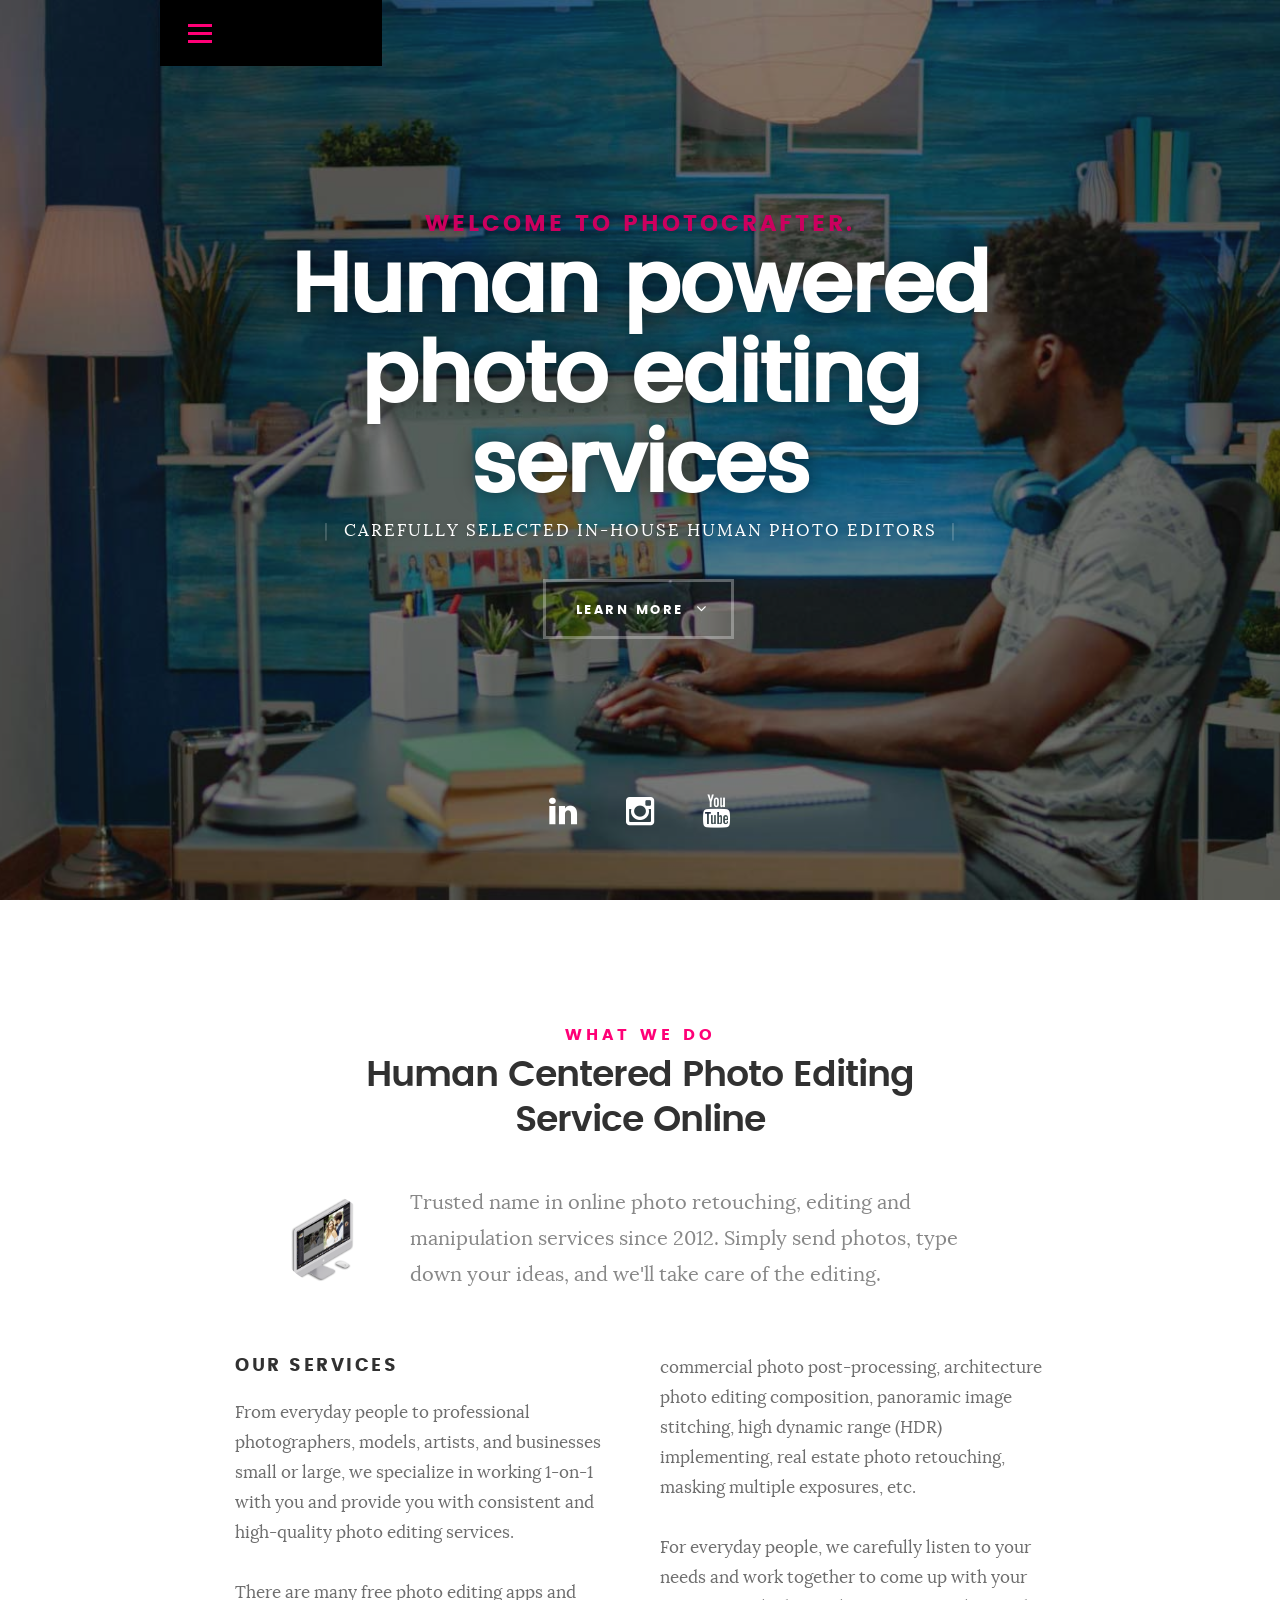
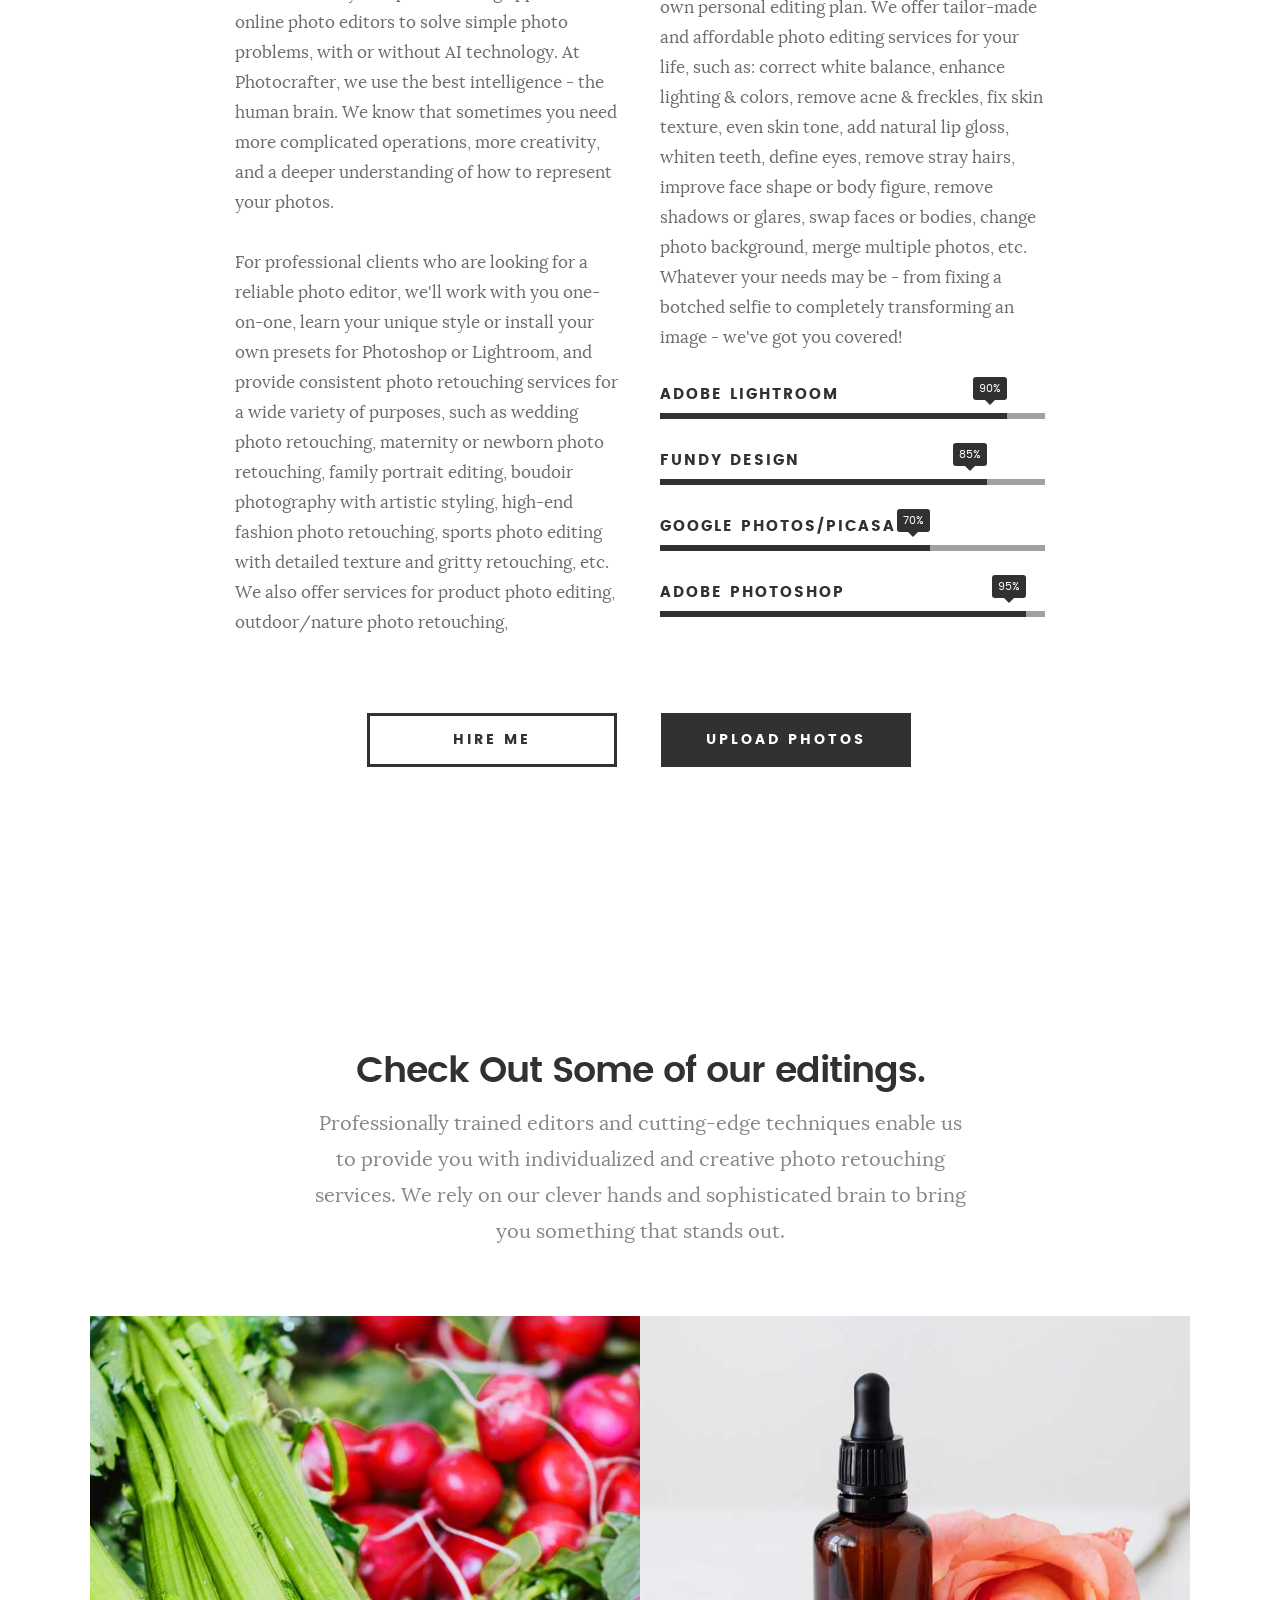
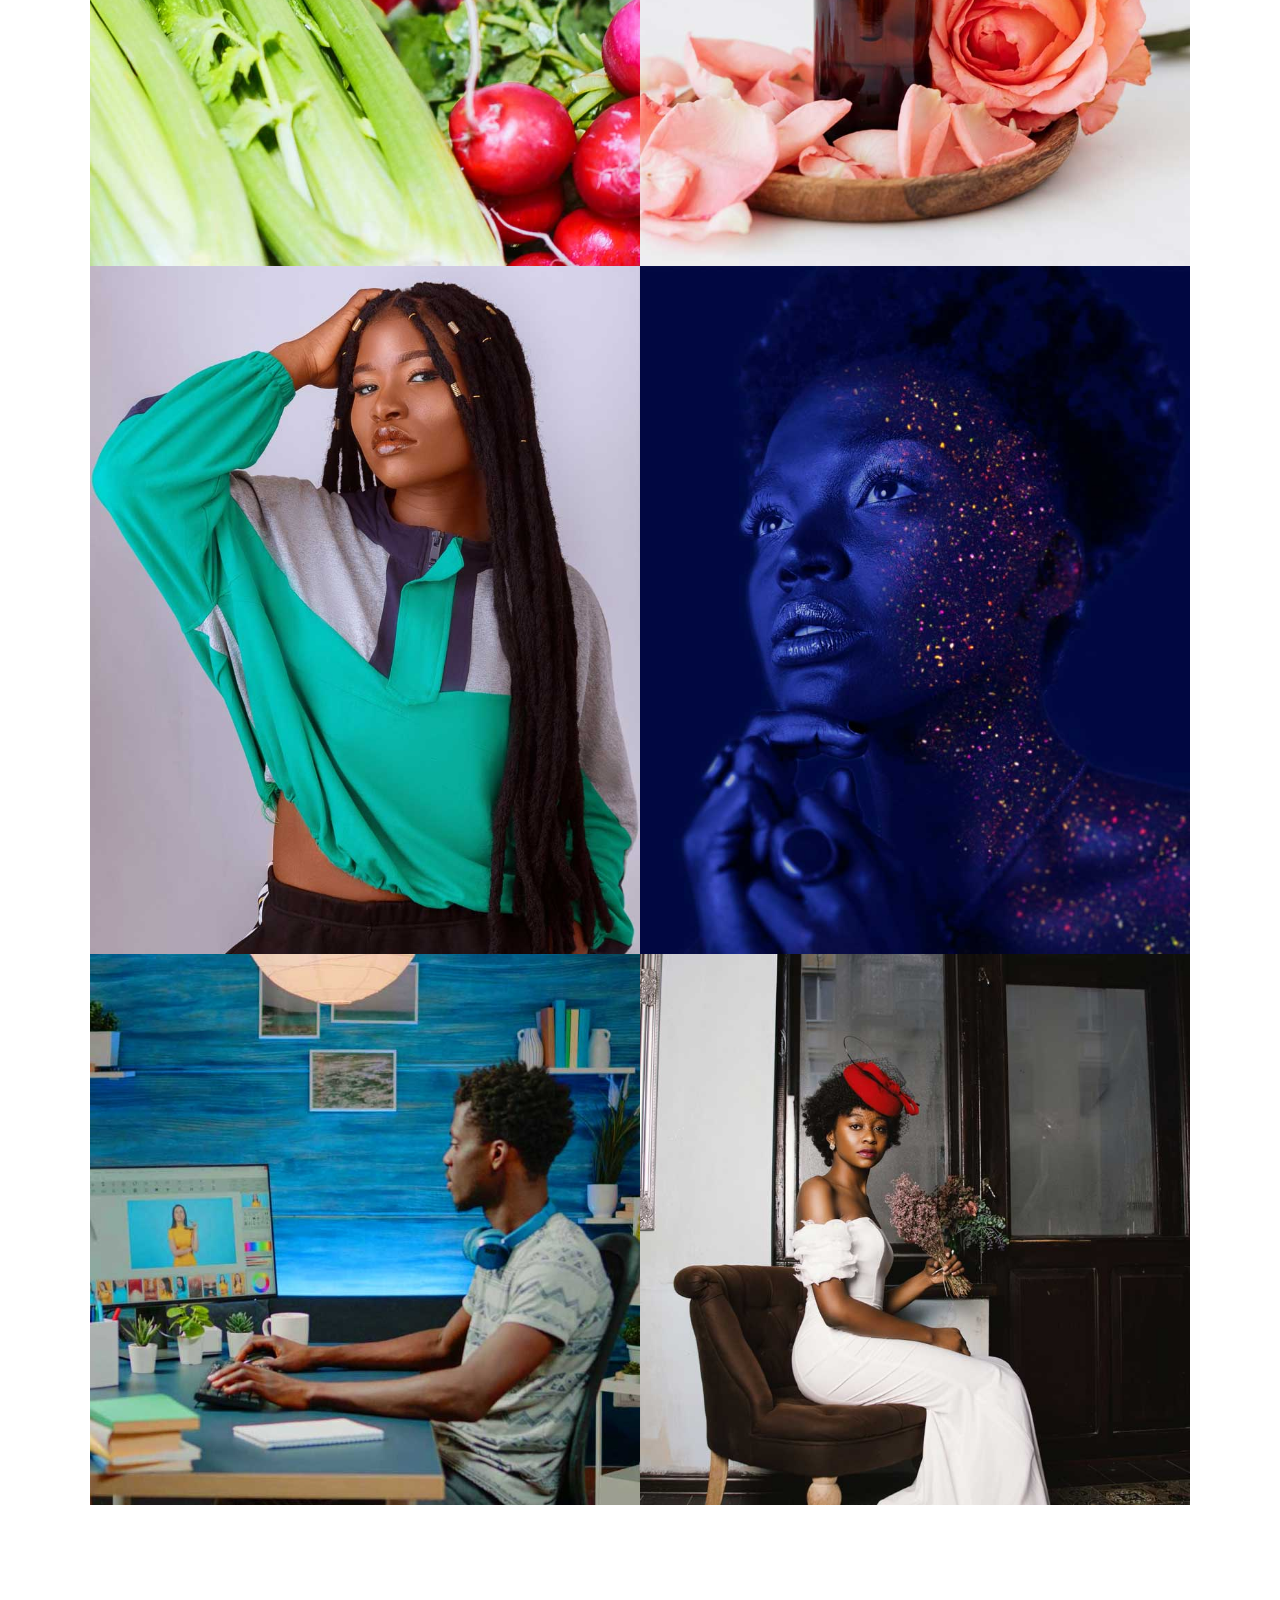
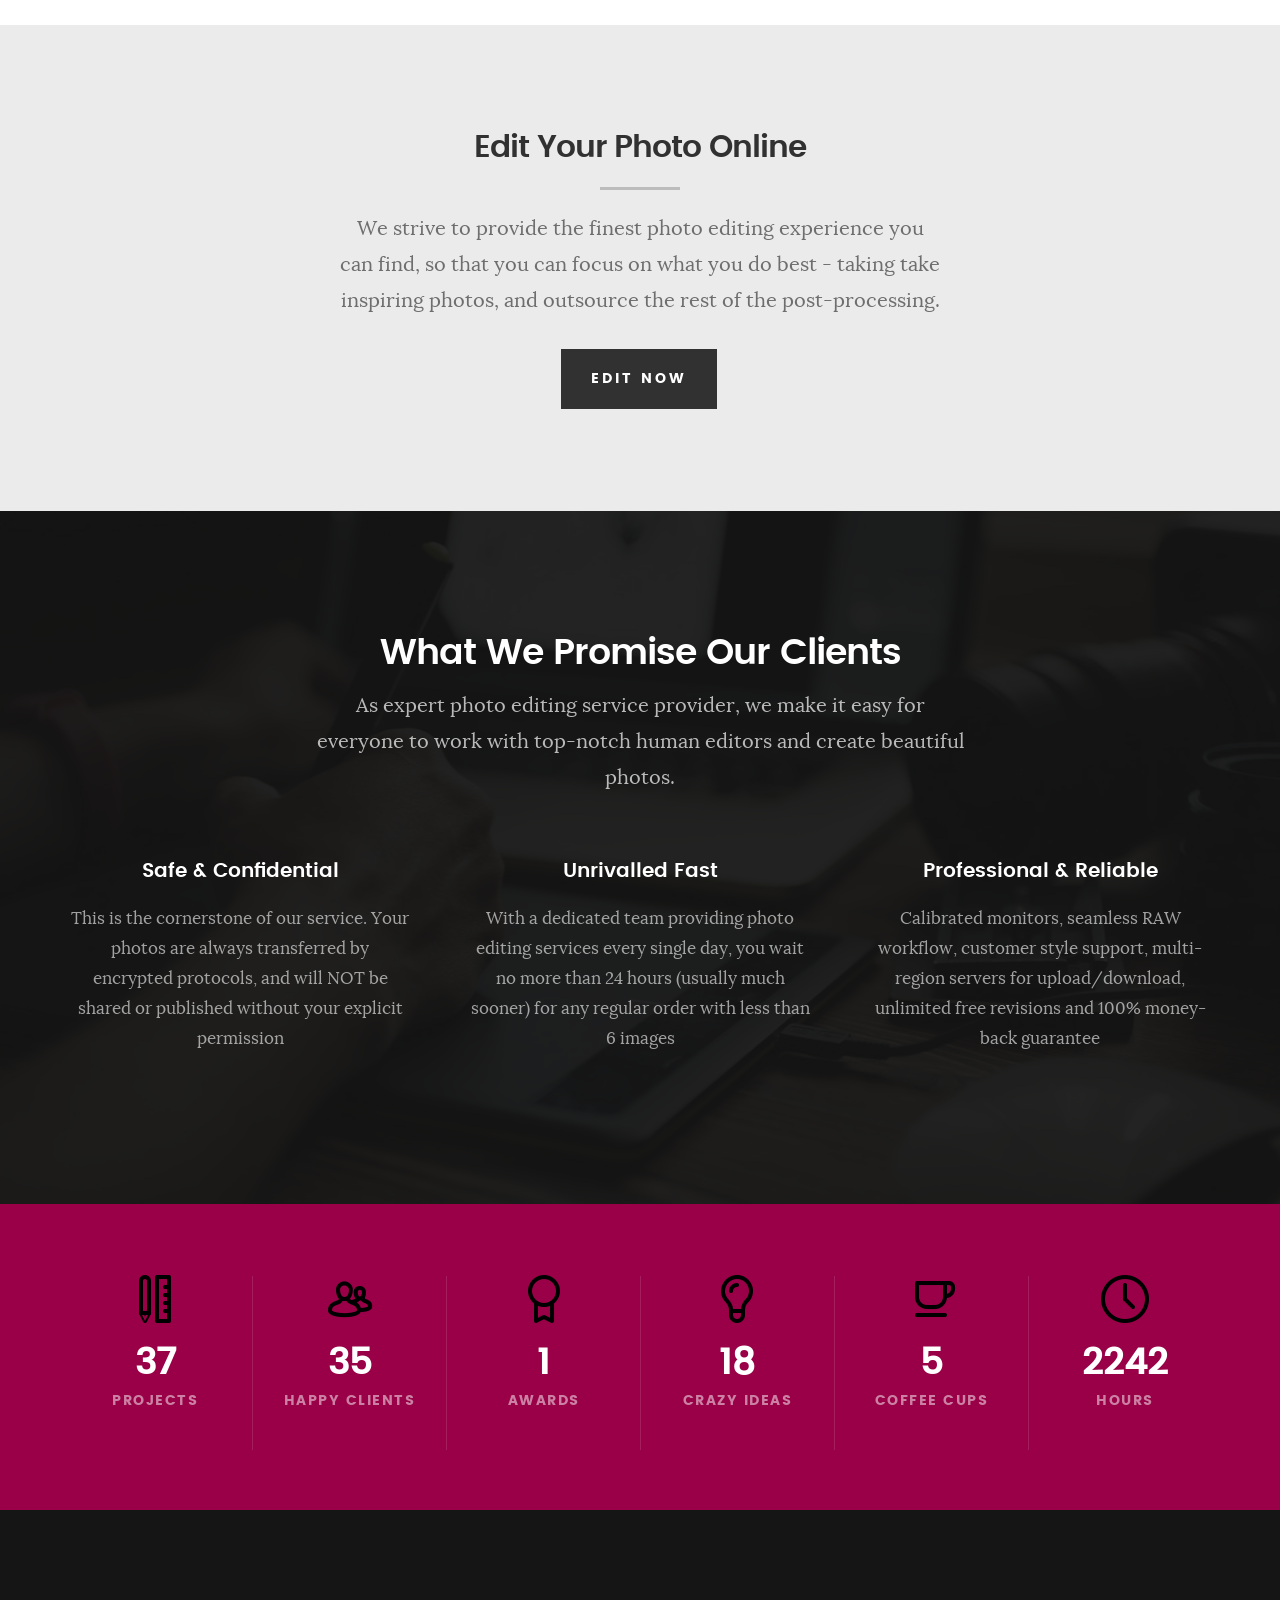
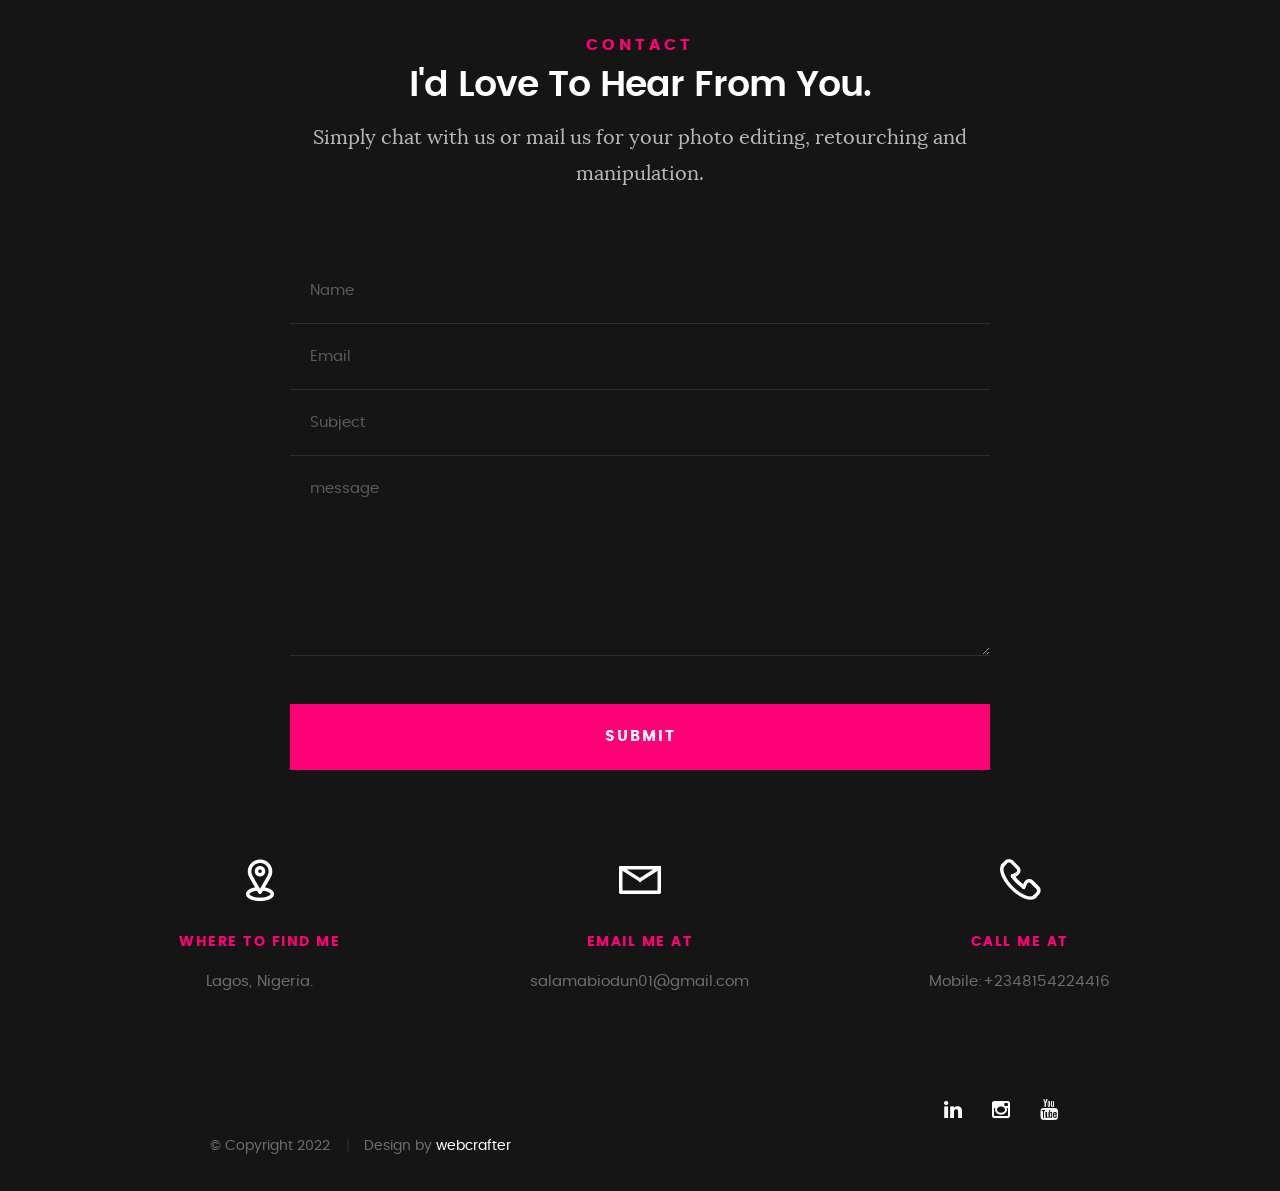
==== commit 36d43cee: "Printscrafter and Chat Service page added" ====
--- a/photocrafter.html
+++ b/photocrafter.html
@@ -830,6 +830,25 @@
    <script src="js/plugins.js"></script>
    <script src="js/main.js"></script>
 
+   <!-- GetButton.io widget -->
+<script type="text/javascript">
+	(function () {
+	var options = {
+	whatsapp: "+2348154224416", // WhatsApp number
+	call_to_action: "Message us", // Call to action
+	button_color: "#FF6550", // Color of button
+	position: "left", // Position may be 'right' or 'left'
+	pre_filled_message: "Hi,I found your business online ", // WhatsApp pre-filled message
+	};
+	var proto = 'https:', host = "getbutton.io", url = proto + '//static.' + host;
+	var s = document.createElement('script'); s.type = 'text/javascript'; s.async = true; s.src = url + '/widget-send-button/js/init.js';
+	s.onload = function () { WhWidgetSendButton.init(host, proto, options); };
+	var x = document.getElementsByTagName('script')[0]; x.parentNode.insertBefore(s, x);
+	})();
+	</script>
+	<!-- /GetButton.io widget -->
+	
+
 </body>
 
 </html>
